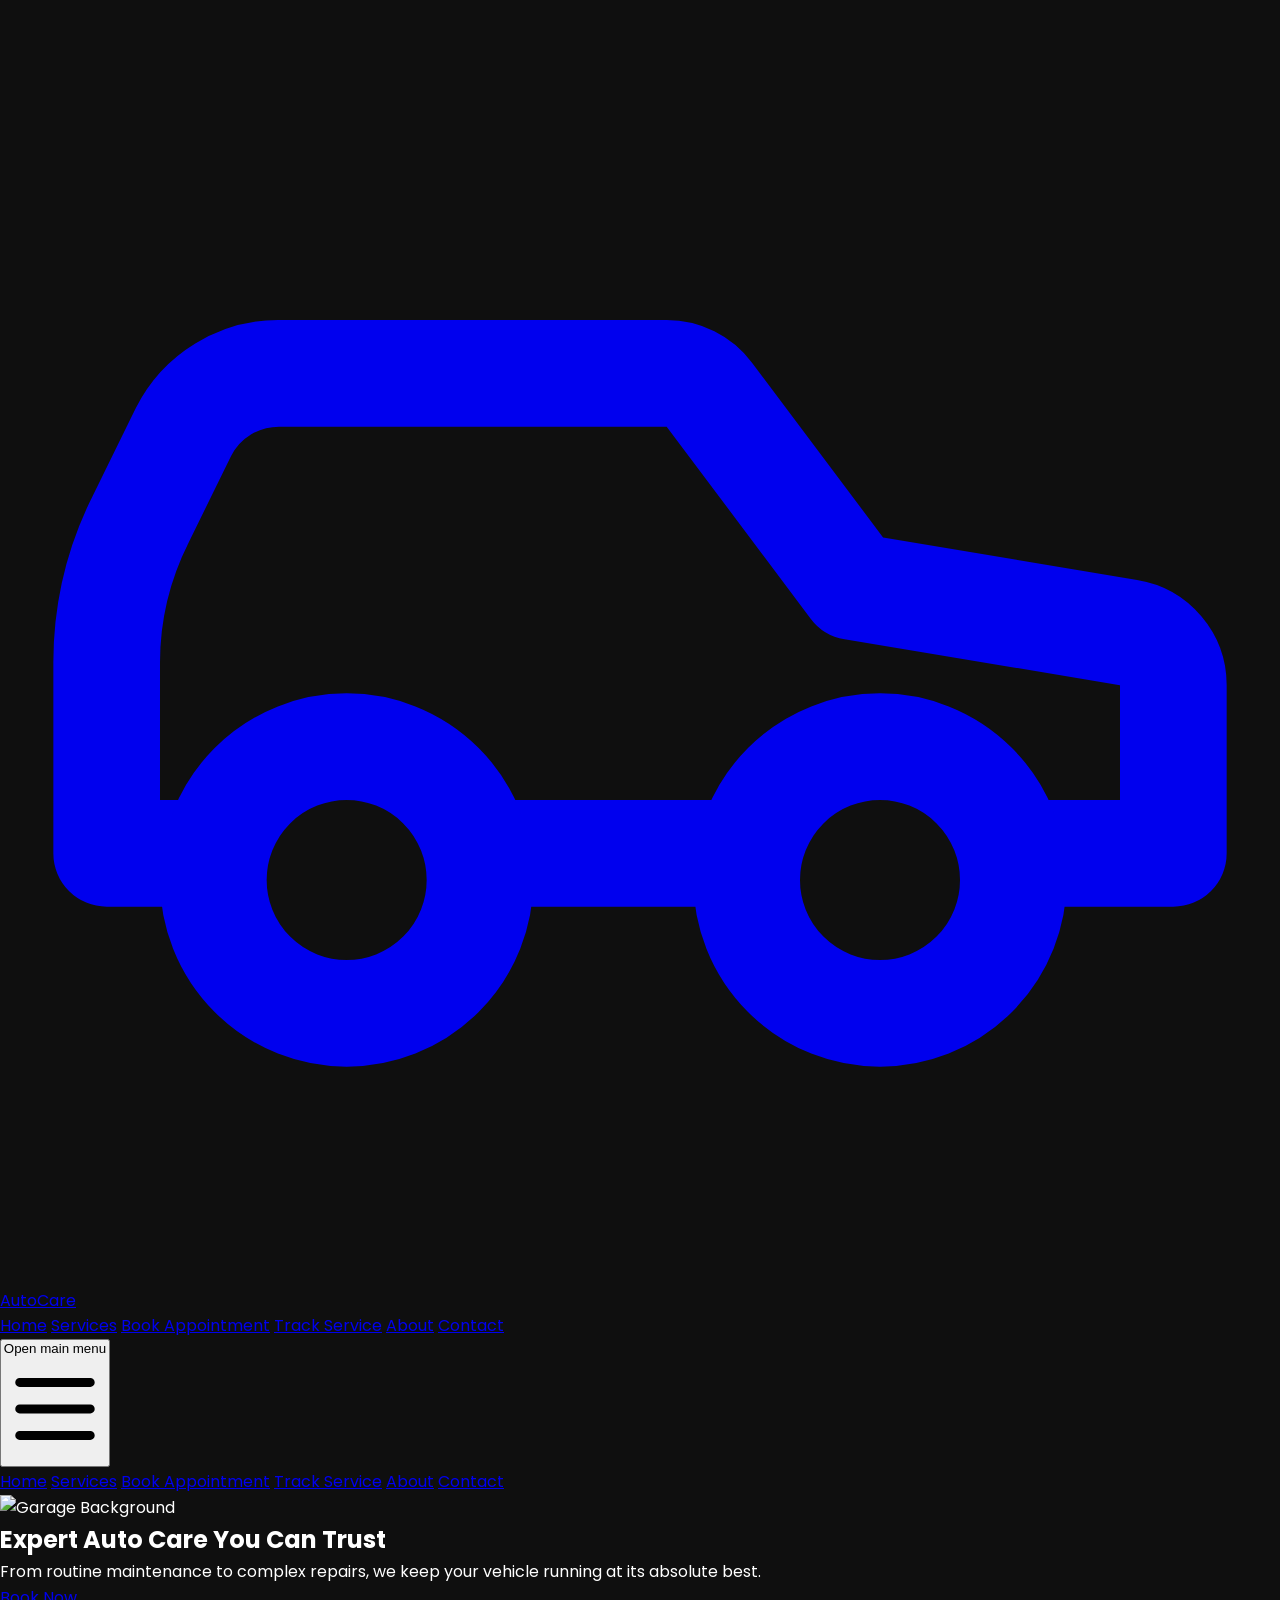
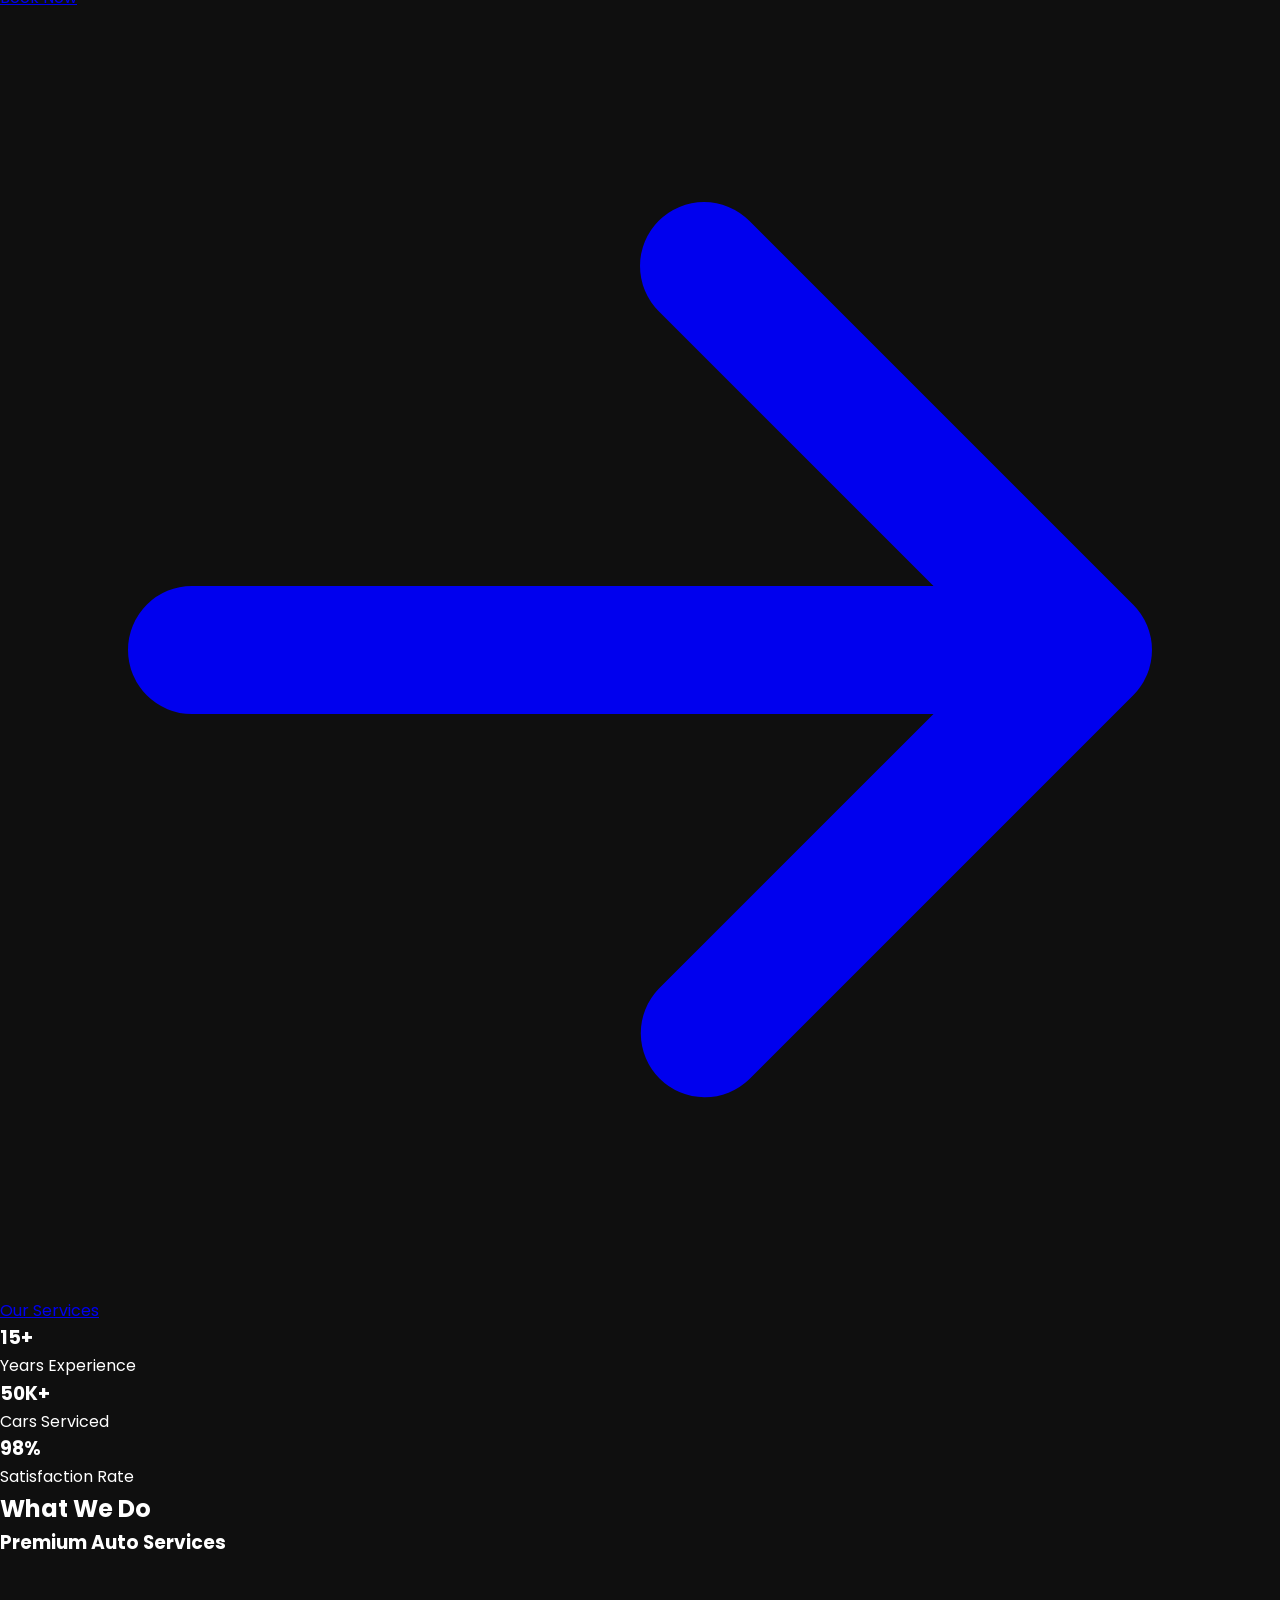
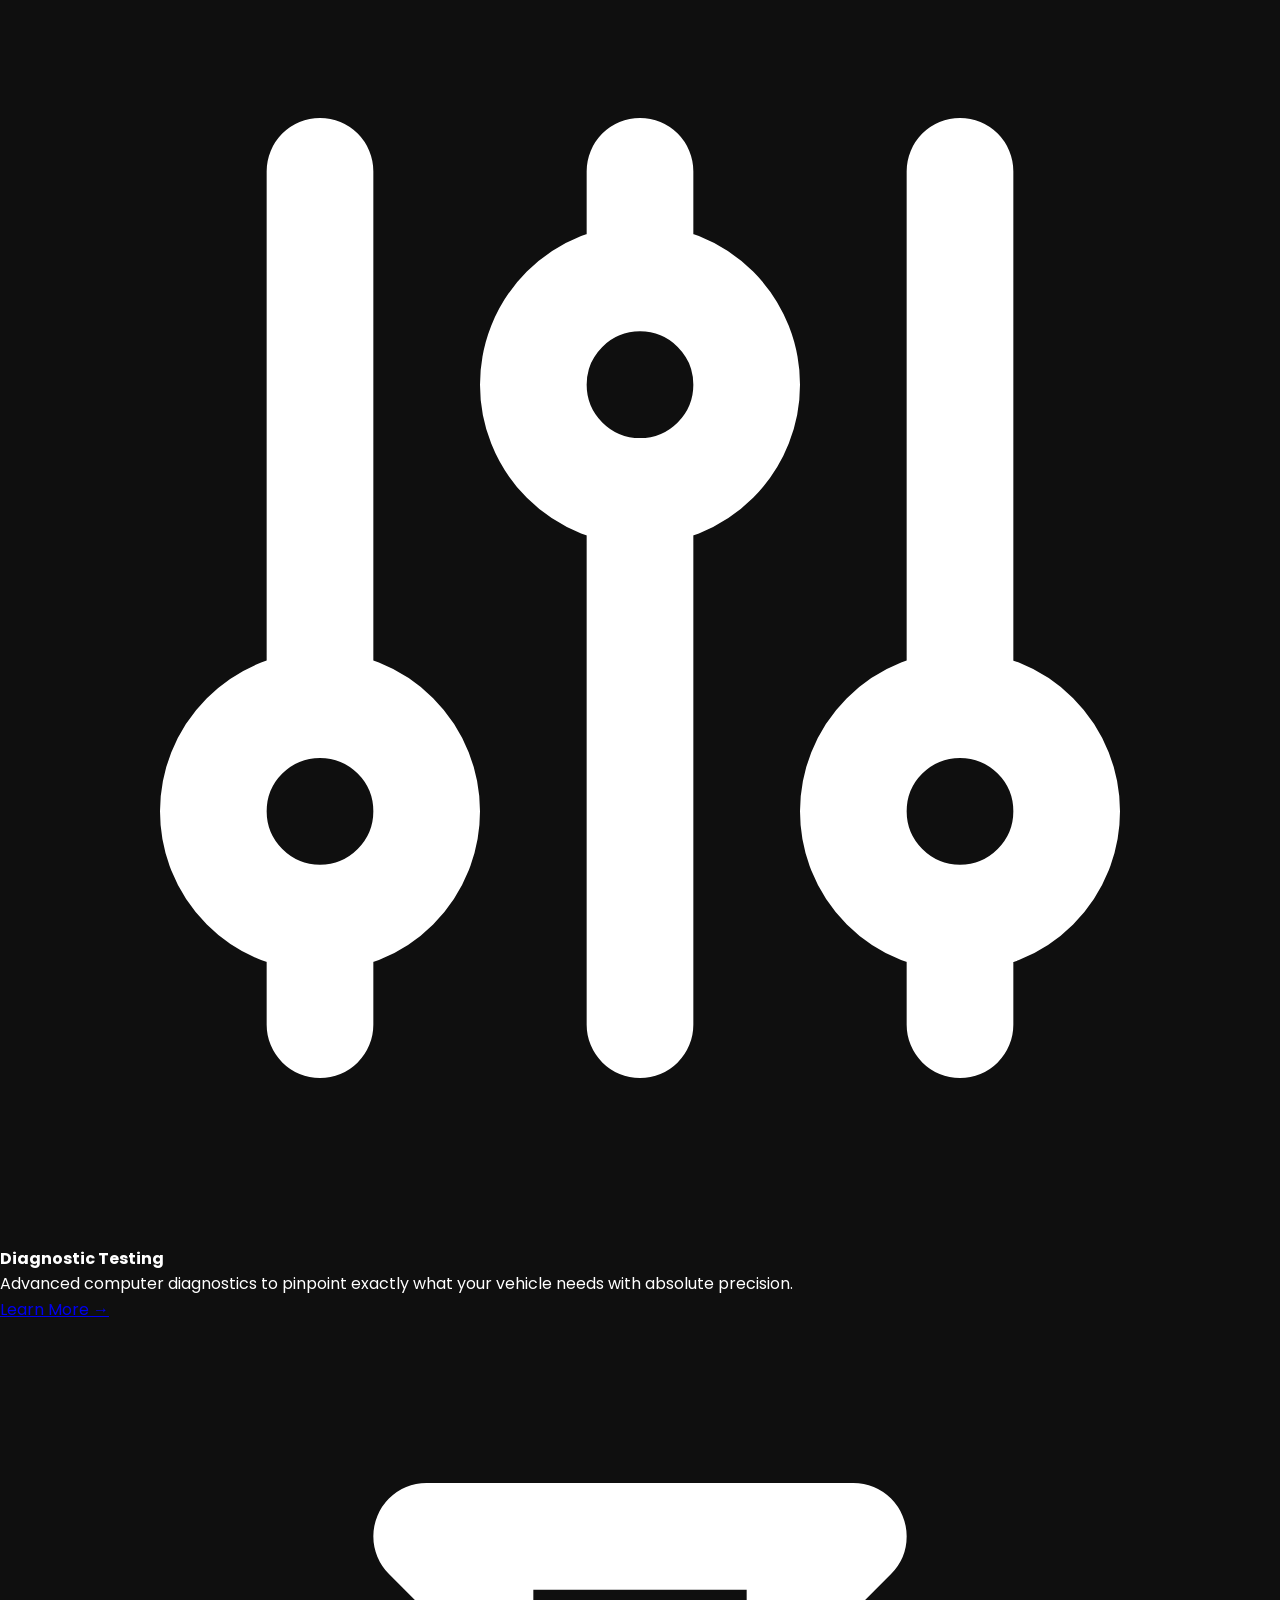
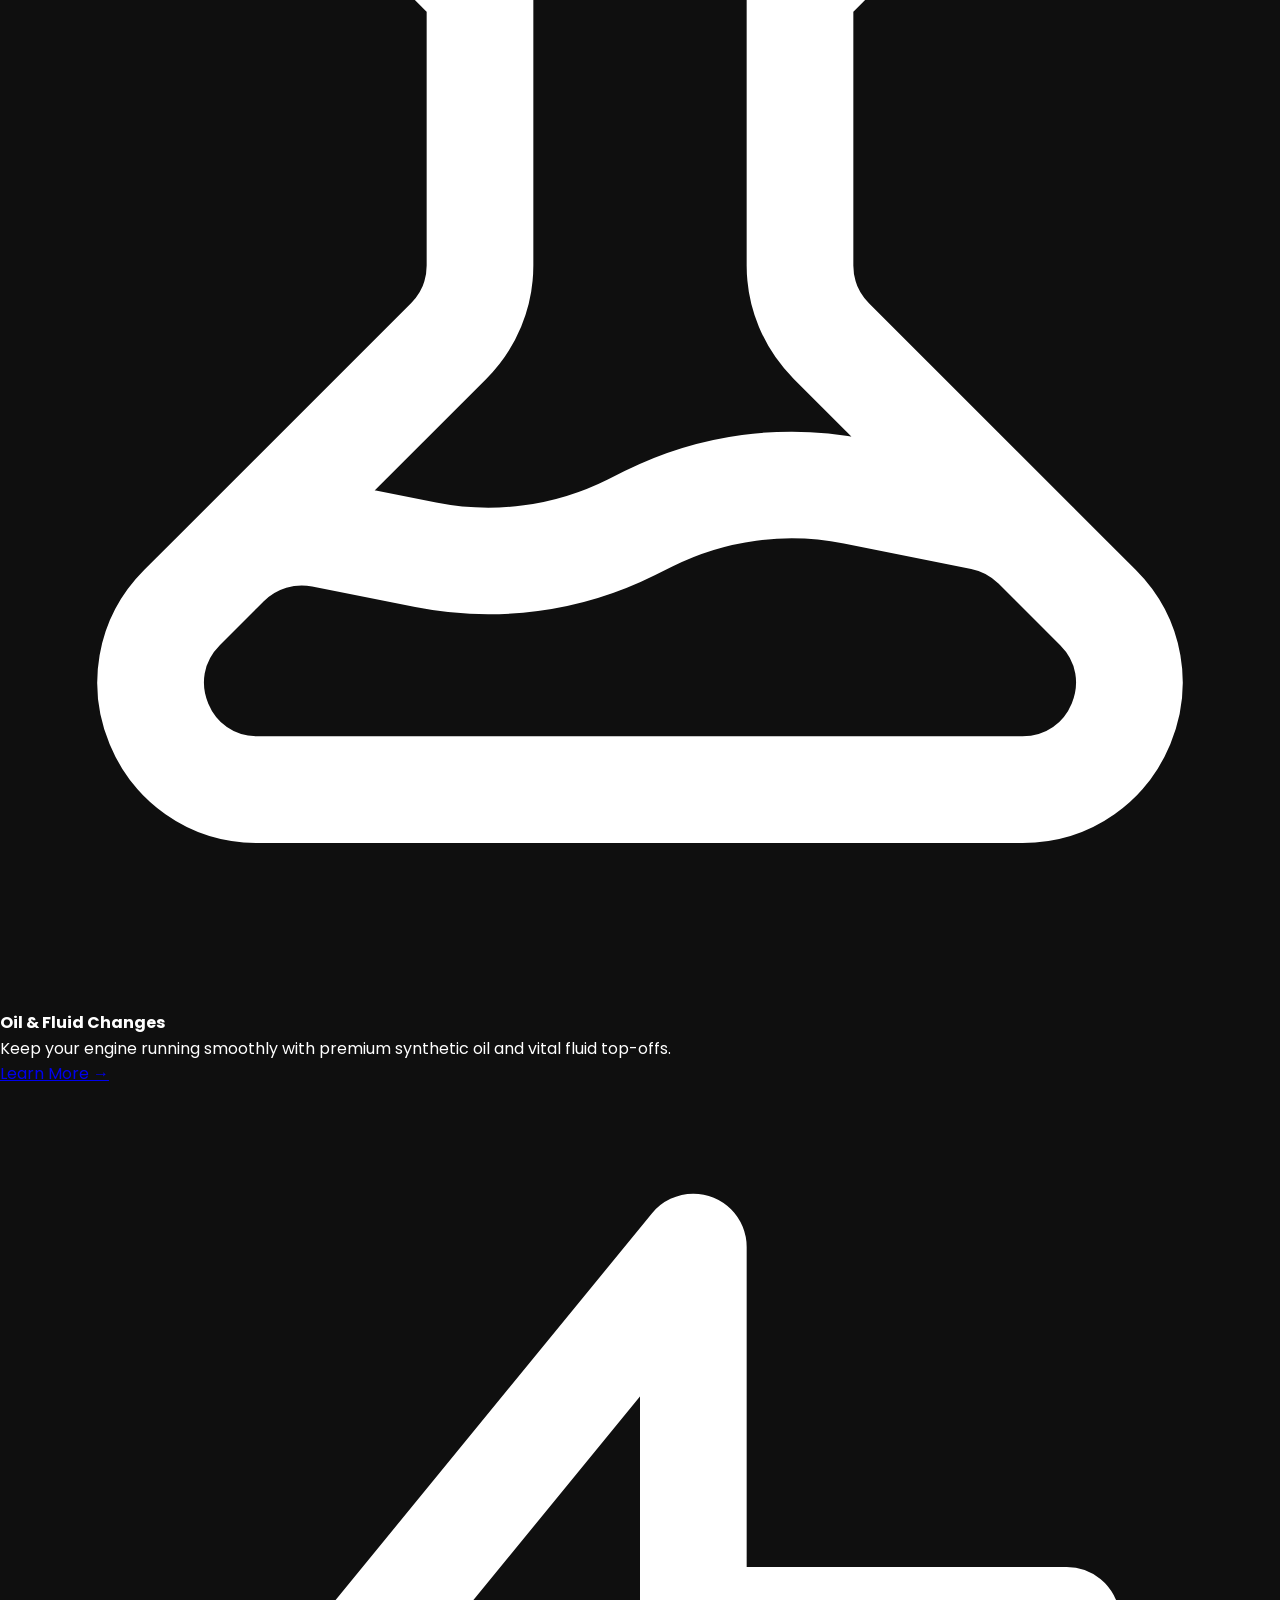
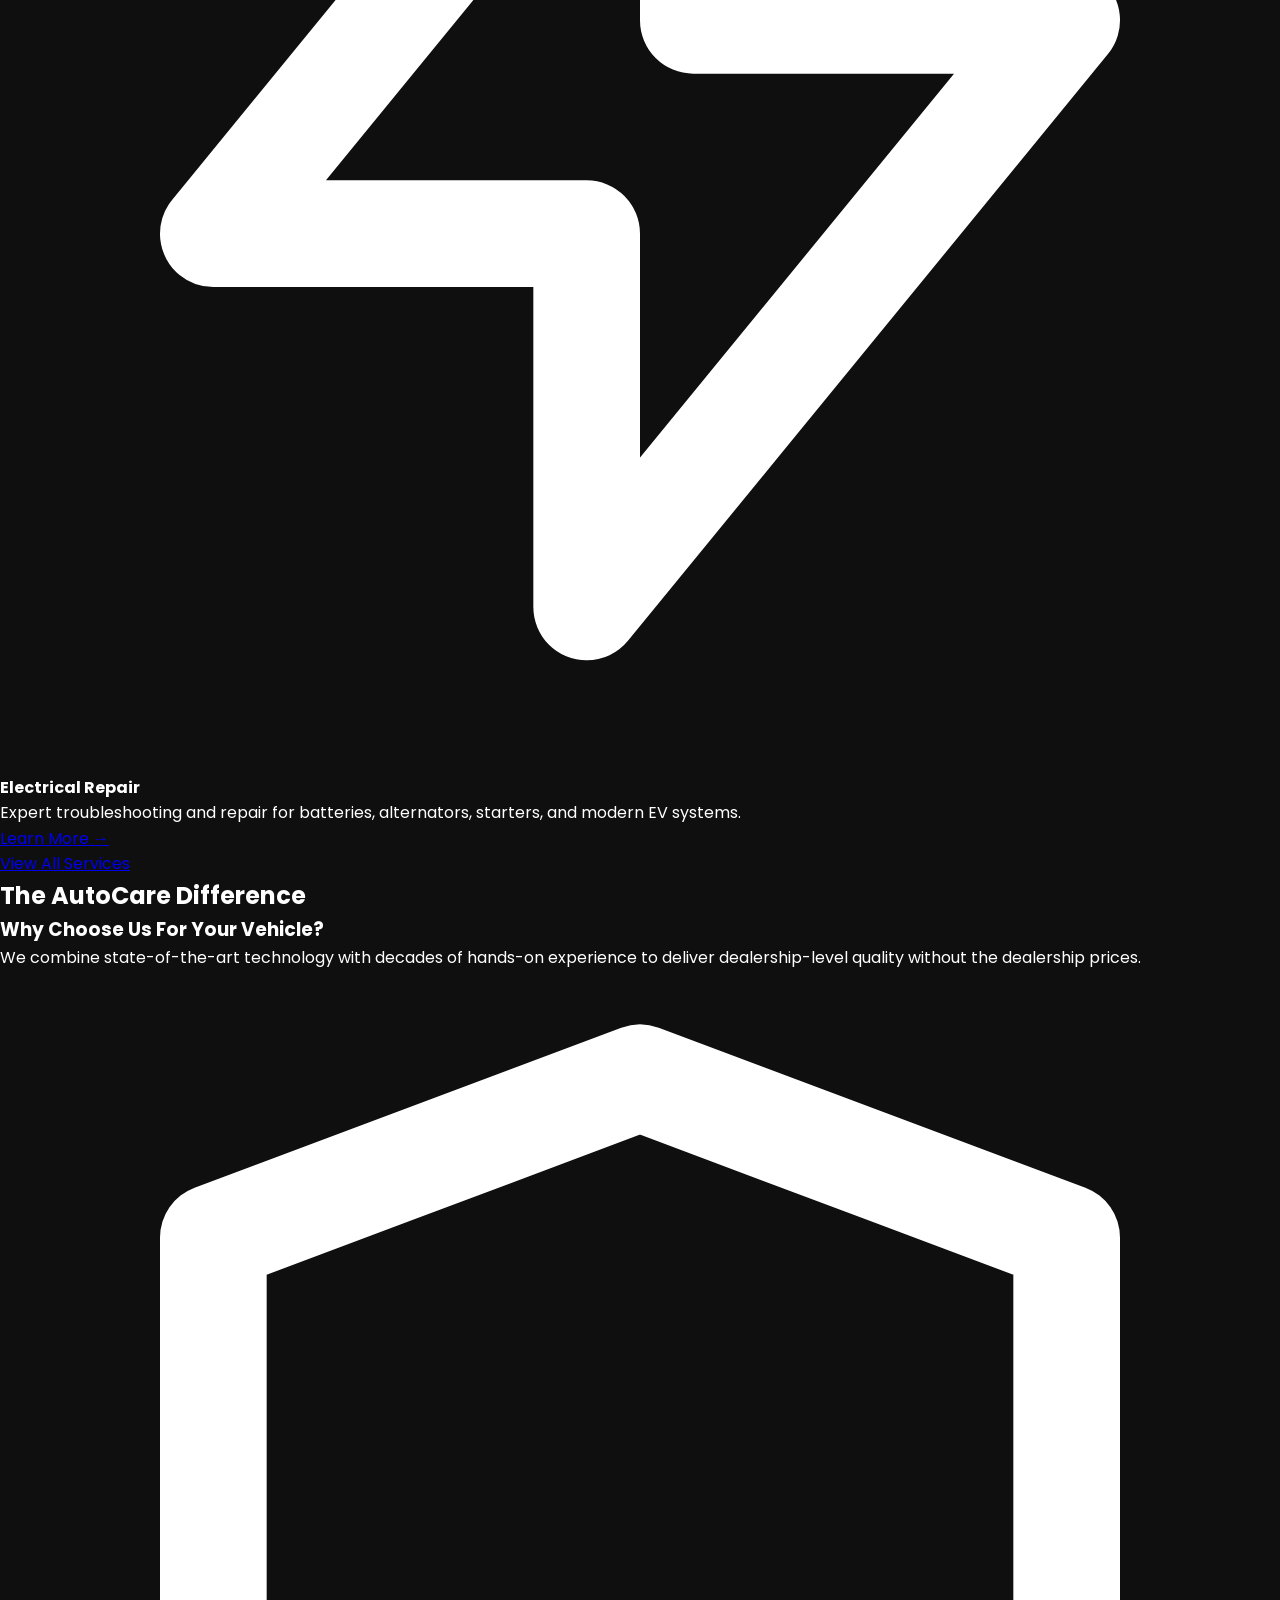
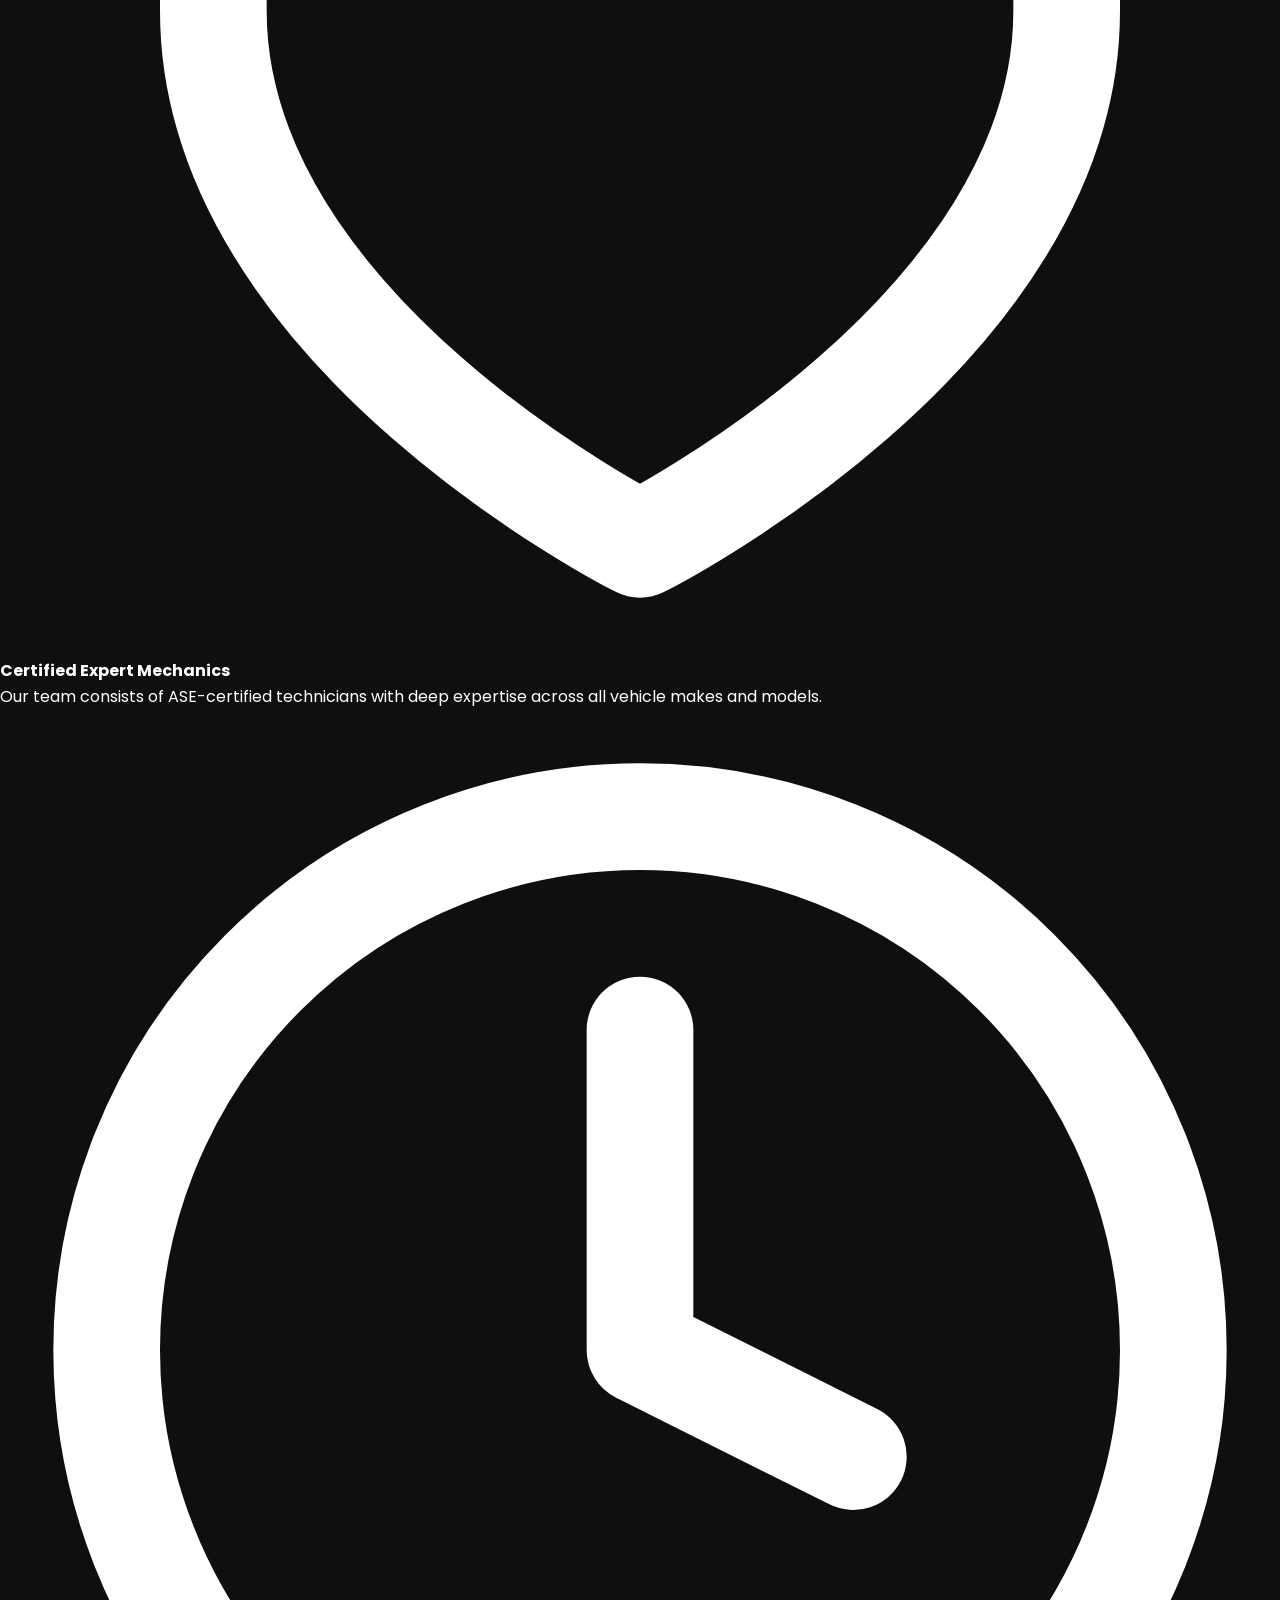
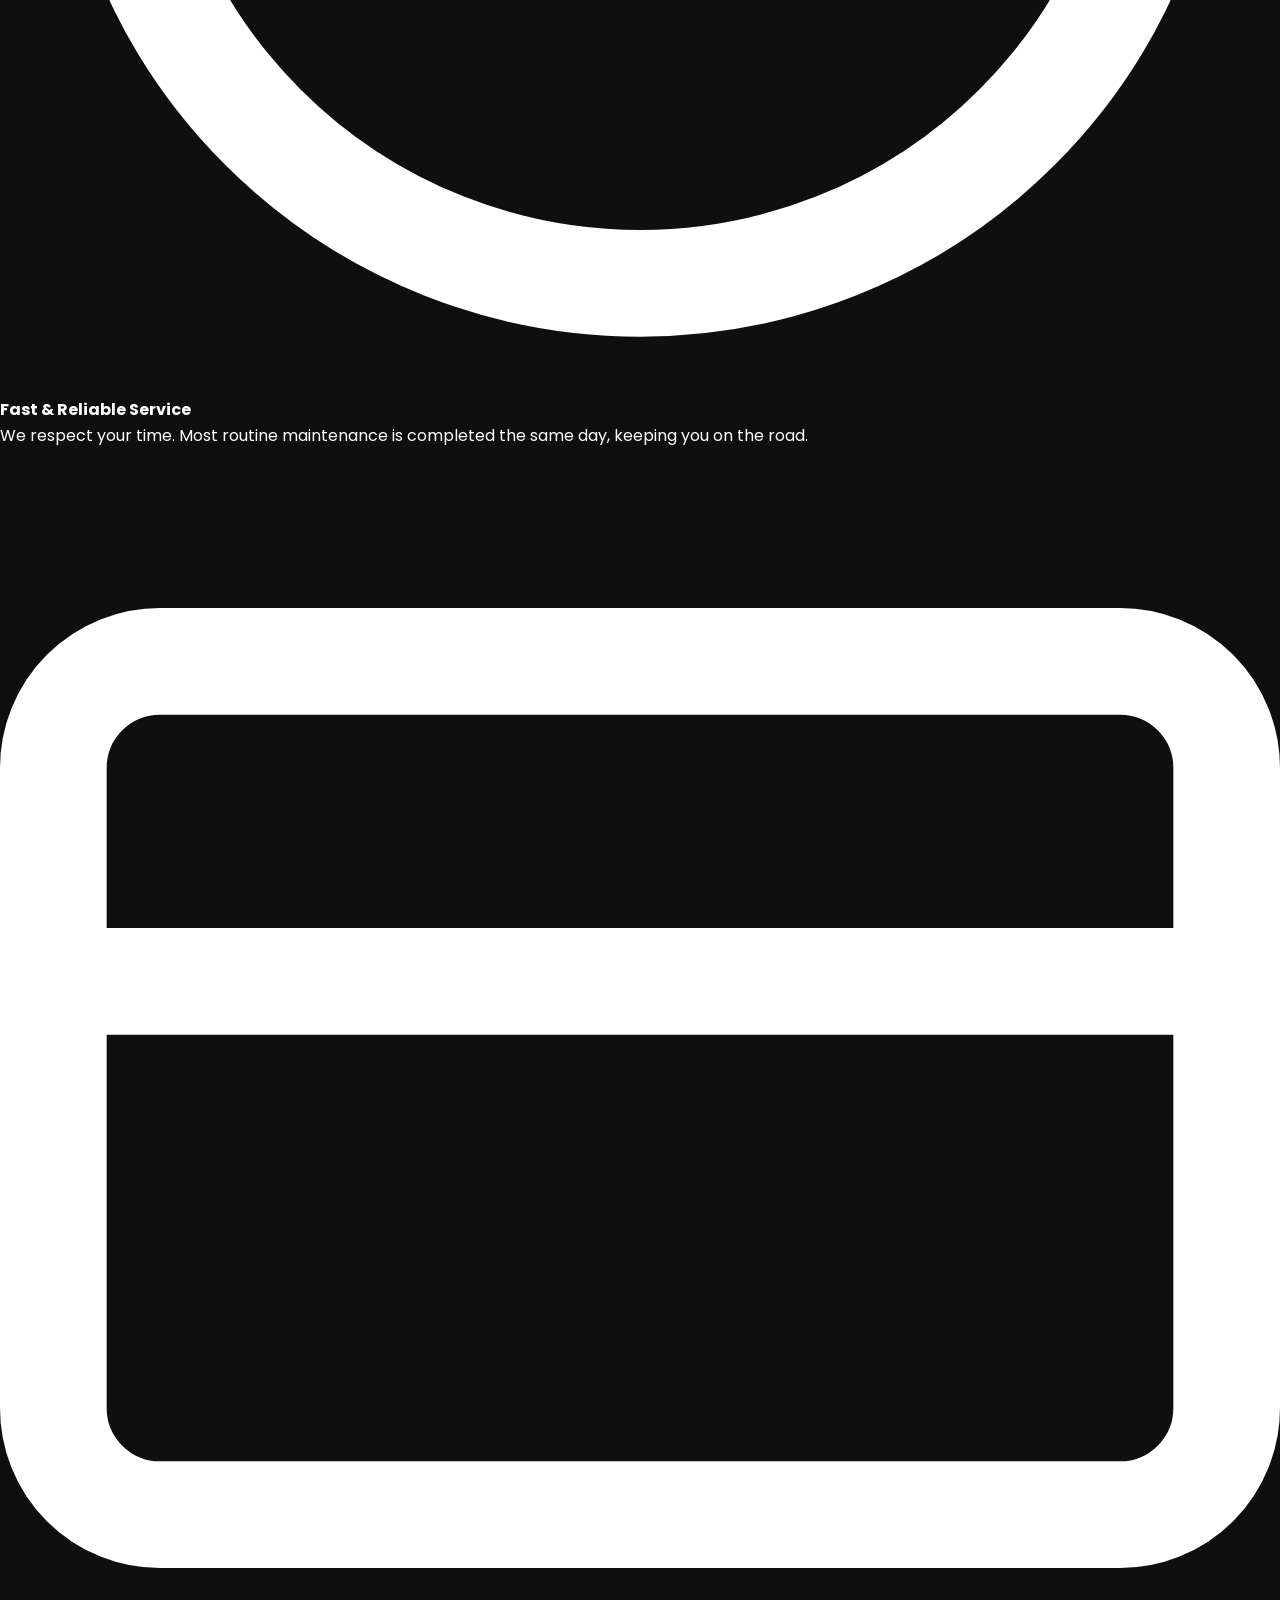
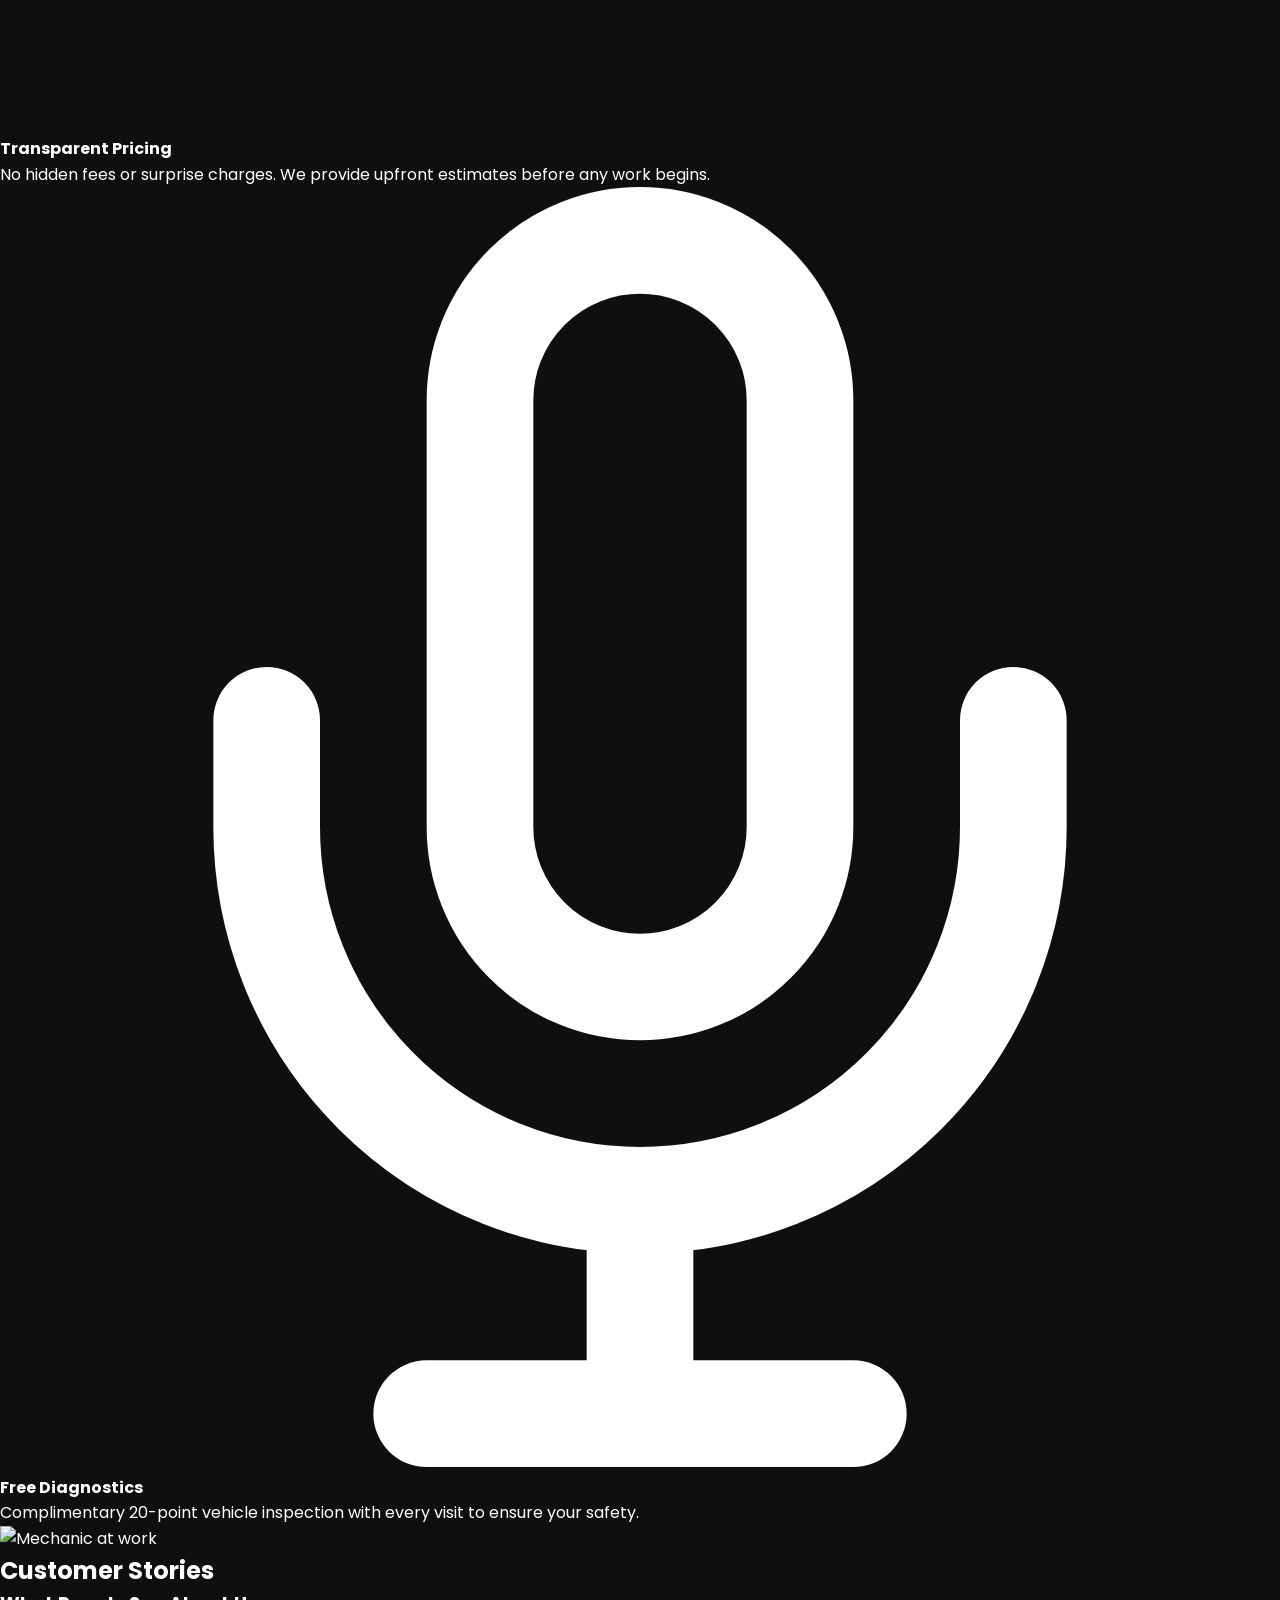
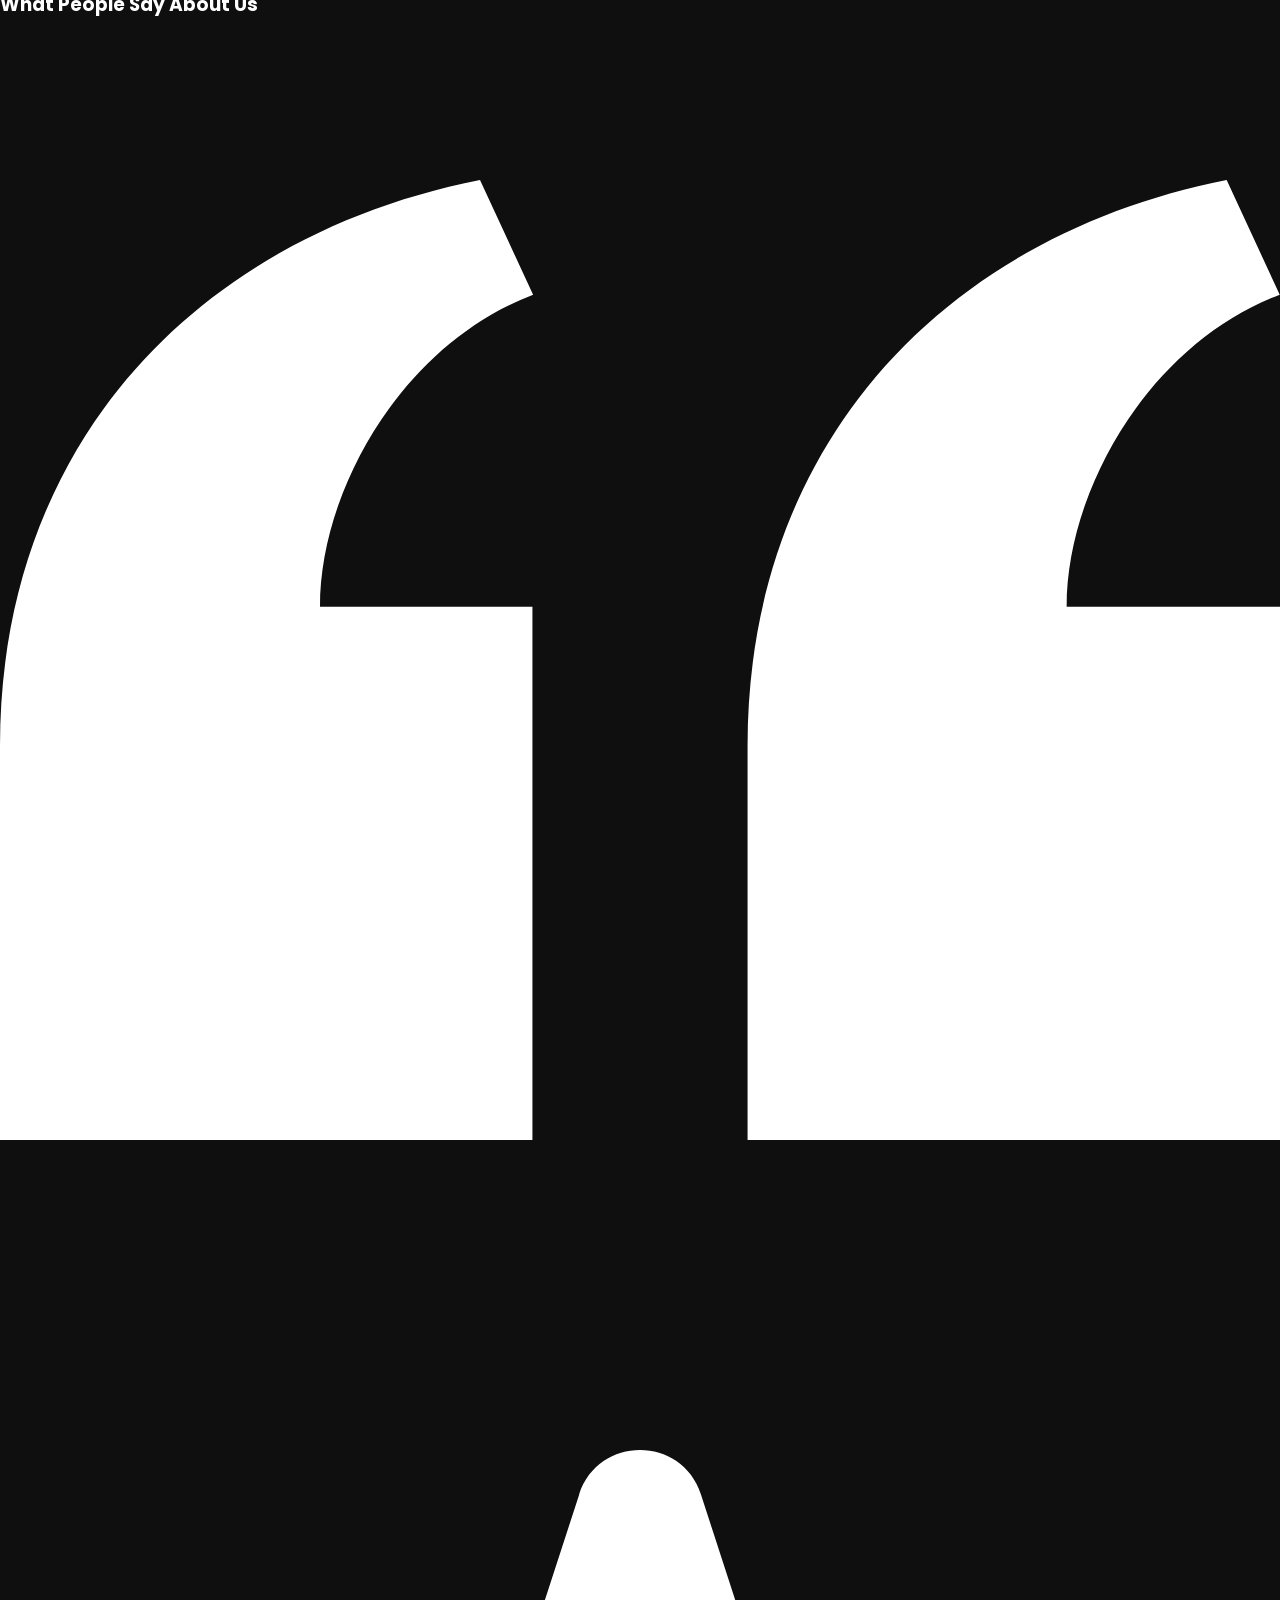
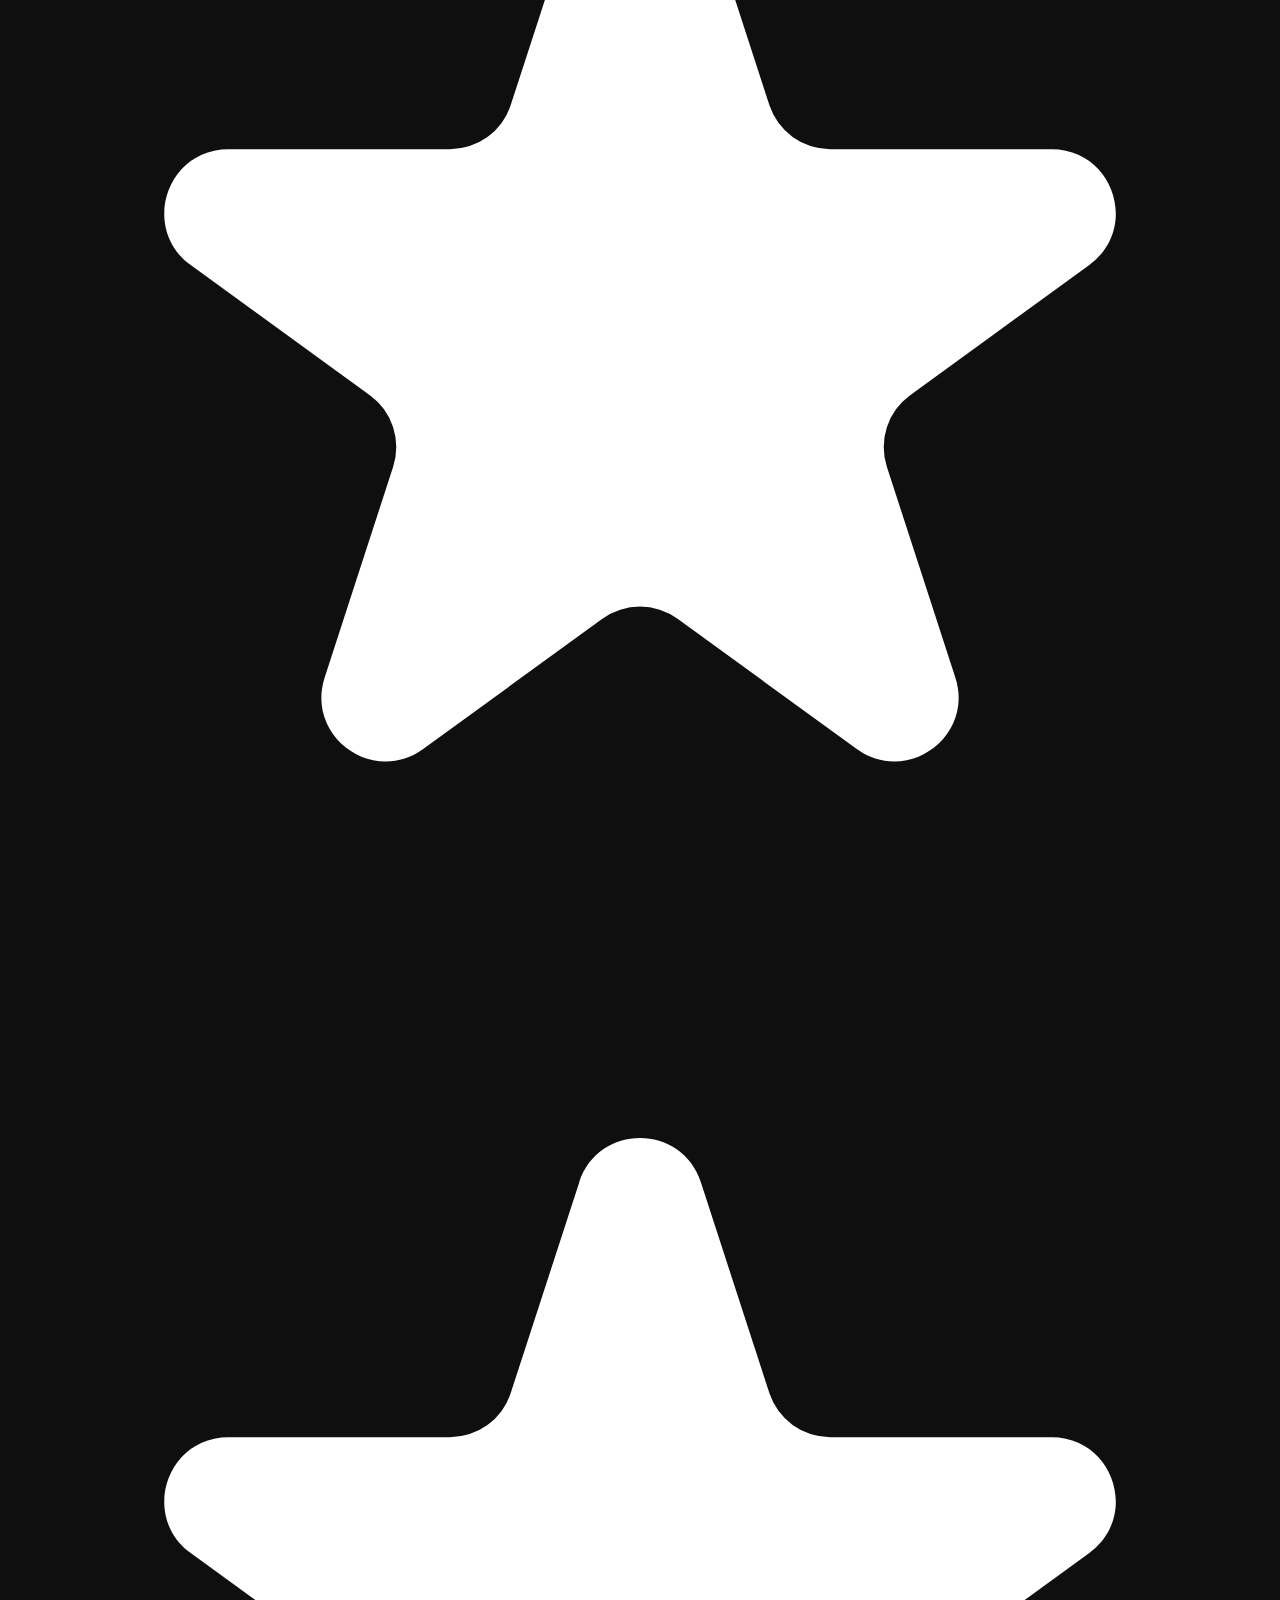
==== index.html @ 84758390 "First commit - automobile service website" ====
<!DOCTYPE html>
<html lang="en">
<head>
  <meta charset="UTF-8">
  <meta name="viewport" content="width=device-width, initial-scale=1.0">
  <meta name="description" content="AutoCare - Premium automobile service center. Expert mechanics, cutting-edge diagnostics, and comprehensive vehicle care.">
  <title>AutoCare | Premium Automobile Services</title>
  <link rel="preconnect" href="https://fonts.googleapis.com">
  <link href="https://fonts.googleapis.com/css2?family=Poppins:wght@300;400;500;600;700;800;900&display=swap" rel="stylesheet">
  <script src="https://cdn.tailwindcss.com"></script>
  <link rel="stylesheet" href="css/style.css">
</head>
<body>

<!-- Navbar -->
<nav class="sticky top-0 z-50 bg-[#0f0f0f]/90 backdrop-blur-md border-b border-[#2a2a2a] transition-all duration-300" id="navbar">
  <div class="max-w-7xl mx-auto px-4 sm:px-6 lg:px-8">
    <div class="flex items-center justify-between h-20">
      <!-- Logo -->
      <div class="flex-shrink-0">
        <a href="index.html" class="flex items-center gap-3 no-underline">
          <svg xmlns="http://www.w3.org/2000/svg" class="w-10 h-10 text-yellow-400" viewBox="0 0 24 24" fill="none" stroke="currentColor" stroke-width="2" stroke-linecap="round" stroke-linejoin="round">
            <path d="M14 16H9m10 0h3v-3.15a1 1 0 0 0-.84-.99L16 11l-2.7-3.6a1 1 0 0 0-.8-.4H5.24a2 2 0 0 0-1.8 1.1l-.8 1.63A6 6 0 0 0 2 12.42V16h2"/>
            <circle cx="6.5" cy="16.5" r="2.5"/><circle cx="16.5" cy="16.5" r="2.5"/>
          </svg>
          <span class="text-2xl font-bold text-white tracking-tight">Auto<span class="text-yellow-400">Care</span></span>
        </a>
      </div>
      <!-- Desktop Menu -->
      <div class="hidden md:block">
        <div class="ml-10 flex items-baseline space-x-6">
          <a href="index.html" class="text-gray-400 hover:text-yellow-400 active:text-yellow-400 transition-colors duration-300 font-medium text-sm">Home</a>
          <a href="pages/services.html" class="text-gray-400 hover:text-yellow-400 active:text-yellow-400 transition-colors duration-300 font-medium text-sm">Services</a>
          <a href="pages/booking.html" class="text-gray-400 hover:text-yellow-400 active:text-yellow-400 transition-colors duration-300 font-medium text-sm">Book Appointment</a>
          <a href="pages/track.html" class="text-gray-400 hover:text-yellow-400 active:text-yellow-400 transition-colors duration-300 font-medium text-sm">Track Service</a>
          <a href="pages/about.html" class="text-gray-400 hover:text-yellow-400 active:text-yellow-400 transition-colors duration-300 font-medium text-sm">About</a>
          <a href="pages/contact.html" class="text-gray-400 hover:text-yellow-400 active:text-yellow-400 transition-colors duration-300 font-medium text-sm">Contact</a>
        </div>
      </div>
      <!-- Mobile menu button -->
      <div class="-mr-2 flex md:hidden">
        <button type="button" id="mobile-menu-btn" class="inline-flex items-center justify-center p-2 rounded-md text-gray-400 hover:text-white hover:bg-[#1a1a1a] focus:outline-none focus:ring-2 focus:ring-offset-2 focus:ring-offset-[#0f0f0f] focus:ring-yellow-400" aria-controls="mobile-menu" aria-expanded="false">
          <span class="sr-only">Open main menu</span>
          <svg class="block h-6 w-6" xmlns="http://www.w3.org/2000/svg" fill="none" viewBox="0 0 24 24" stroke="currentColor" aria-hidden="true">
            <path stroke-linecap="round" stroke-linejoin="round" stroke-width="2" d="M4 6h16M4 12h16M4 18h16" />
          </svg>
        </button>
      </div>
    </div>
  </div>

  <!-- Mobile Menu -->
  <div class="md:hidden hidden bg-[#1a1a1a] border-b border-[#2a2a2a]" id="mobile-menu">
    <div class="px-2 pt-2 pb-3 space-y-1 sm:px-3">
      <a href="index.html" class="text-gray-300 hover:text-yellow-400 active:text-yellow-400 block px-3 py-2 rounded-md text-base font-medium">Home</a>
      <a href="pages/services.html" class="text-gray-300 hover:text-yellow-400 active:text-yellow-400 block px-3 py-2 rounded-md text-base font-medium">Services</a>
      <a href="pages/booking.html" class="text-gray-300 hover:text-yellow-400 active:text-yellow-400 block px-3 py-2 rounded-md text-base font-medium">Book Appointment</a>
      <a href="pages/track.html" class="text-gray-300 hover:text-yellow-400 active:text-yellow-400 block px-3 py-2 rounded-md text-base font-medium">Track Service</a>
      <a href="pages/about.html" class="text-gray-300 hover:text-yellow-400 active:text-yellow-400 block px-3 py-2 rounded-md text-base font-medium">About</a>
      <a href="pages/contact.html" class="text-gray-300 hover:text-yellow-400 active:text-yellow-400 block px-3 py-2 rounded-md text-base font-medium">Contact</a>
    </div>
  </div>
</nav>

<!-- HERO -->
<section class="relative h-screen flex items-center justify-center overflow-hidden">
  <img src="https://images.unsplash.com/photo-1613214149922-f1809c99b414?ixlib=rb-4.0.3&auto=format&fit=crop&w=1920&q=80" class="absolute inset-0 w-full h-full object-cover z-0" alt="Garage Background" />
  <div class="absolute inset-0 bg-black/70 z-10"></div>
  <div class="relative z-20 text-center px-4 sm:px-6 lg:px-8 max-w-4xl mx-auto mt-16">
    <h1 class="text-5xl md:text-7xl font-extrabold text-white tracking-tight mb-6">Expert Auto Care <span class="text-yellow-400">You Can Trust</span></h1>
    <p class="text-xl md:text-2xl text-gray-300 mb-10 max-w-2xl mx-auto">From routine maintenance to complex repairs, we keep your vehicle running at its absolute best.</p>
    <div class="flex justify-center gap-4 flex-wrap">
      <a href="pages/booking.html" class="bg-yellow-400 hover:bg-yellow-500 text-black font-bold py-4 px-8 rounded-full transition-transform duration-300 hover:scale-105 active:scale-105 inline-flex items-center gap-2 text-lg">
        Book Now
        <svg xmlns="http://www.w3.org/2000/svg" class="h-5 w-5" viewBox="0 0 20 20" fill="currentColor"><path fill-rule="evenodd" d="M10.293 3.293a1 1 0 011.414 0l6 6a1 1 0 010 1.414l-6 6a1 1 0 01-1.414-1.414L14.586 11H3a1 1 0 110-2h11.586l-4.293-4.293a1 1 0 010-1.414z" clip-rule="evenodd" /></svg>
      </a>
      <a href="#services" class="border-2 border-white text-white hover:border-yellow-400 hover:text-yellow-400 active:text-yellow-400 font-bold py-4 px-8 rounded-full transition-all duration-300 inline-block text-lg smooth-scroll">
        Our Services
      </a>
    </div>

    <div class="mt-16 grid grid-cols-1 sm:grid-cols-3 gap-8 border-t border-white/20 pt-10">
      <div>
        <h3 class="text-4xl font-extrabold text-yellow-400" data-count="15" data-suffix="+">0</h3>
        <p class="text-gray-300 mt-2 font-medium">Years Experience</p>
      </div>
      <div>
        <h3 class="text-4xl font-extrabold text-yellow-400" data-count="50" data-suffix="K+">0</h3>
        <p class="text-gray-300 mt-2 font-medium">Cars Serviced</p>
      </div>
      <div>
        <h3 class="text-4xl font-extrabold text-yellow-400" data-count="98" data-suffix="%">0</h3>
        <p class="text-gray-300 mt-2 font-medium">Satisfaction Rate</p>
      </div>
    </div>
  </div>
</section>

<!-- SERVICES PREVIEW -->
<section id="services" class="py-24 bg-[#0f0f0f]">
  <div class="max-w-7xl mx-auto px-4 sm:px-6 lg:px-8">
    <div class="text-center mb-16">
      <h2 class="text-yellow-400 font-bold tracking-wide uppercase text-sm mb-2">What We Do</h2>
      <h3 class="text-4xl font-extrabold text-white">Premium Auto Services</h3>
    </div>
    <div class="grid grid-cols-1 md:grid-cols-3 gap-8">
      <!-- Card 1 -->
      <div class="bg-[#1a1a1a] p-8 rounded-2xl border border-[#2a2a2a] hover:border-yellow-400 transition-colors duration-300 group hover:-translate-y-2 transform fade-in">
        <div class="bg-black/50 w-16 h-16 rounded-full flex items-center justify-center mb-6 group-hover:bg-yellow-400/10 group-active:bg-yellow-400/10 transition-colors">
          <svg class="w-8 h-8 text-yellow-400" fill="none" viewBox="0 0 24 24" stroke="currentColor"><path stroke-linecap="round" stroke-linejoin="round" stroke-width="2" d="M12 6V4m0 2a2 2 0 100 4m0-4a2 2 0 110 4m-6 8a2 2 0 100-4m0 4a2 2 0 110-4m0 4v2m0-6V4m6 6v10m6-2a2 2 0 100-4m0 4a2 2 0 110-4m0 4v2m0-6V4" /></svg>
        </div>
        <h4 class="text-xl font-bold text-white mb-3">Diagnostic Testing</h4>
        <p class="text-gray-400 mb-6">Advanced computer diagnostics to pinpoint exactly what your vehicle needs with absolute precision.</p>
        <a href="pages/services.html" class="text-yellow-400 hover:text-white font-medium inline-flex items-center gap-1 transition-colors">Learn More &rarr;</a>
      </div>
      <!-- Card 2 -->
      <div class="bg-[#1a1a1a] p-8 rounded-2xl border border-[#2a2a2a] hover:border-yellow-400 transition-colors duration-300 group hover:-translate-y-2 transform fade-in">
        <div class="bg-black/50 w-16 h-16 rounded-full flex items-center justify-center mb-6 group-hover:bg-yellow-400/10 group-active:bg-yellow-400/10 transition-colors">
          <svg class="w-8 h-8 text-yellow-400" fill="none" viewBox="0 0 24 24" stroke="currentColor"><path stroke-linecap="round" stroke-linejoin="round" stroke-width="2" d="M19.428 15.428a2 2 0 00-1.022-.547l-2.387-.477a6 6 0 00-3.86.517l-.318.158a6 6 0 01-3.86.517L6.05 15.21a2 2 0 00-1.806.547M8 4h8l-1 1v5.172a2 2 0 00.586 1.414l5 5c1.26 1.26.367 3.414-1.415 3.414H4.828c-1.782 0-2.674-2.154-1.414-3.414l5-5A2 2 0 009 10.172V5L8 4z" /></svg>
        </div>
        <h4 class="text-xl font-bold text-white mb-3">Oil & Fluid Changes</h4>
        <p class="text-gray-400 mb-6">Keep your engine running smoothly with premium synthetic oil and vital fluid top-offs.</p>
        <a href="pages/services.html" class="text-yellow-400 hover:text-white font-medium inline-flex items-center gap-1 transition-colors">Learn More &rarr;</a>
      </div>
      <!-- Card 3 -->
      <div class="bg-[#1a1a1a] p-8 rounded-2xl border border-[#2a2a2a] hover:border-yellow-400 transition-colors duration-300 group hover:-translate-y-2 transform fade-in">
        <div class="bg-black/50 w-16 h-16 rounded-full flex items-center justify-center mb-6 group-hover:bg-yellow-400/10 group-active:bg-yellow-400/10 transition-colors">
          <svg class="w-8 h-8 text-yellow-400" fill="none" viewBox="0 0 24 24" stroke="currentColor"><path stroke-linecap="round" stroke-linejoin="round" stroke-width="2" d="M13 10V3L4 14h7v7l9-11h-7z" /></svg>
        </div>
        <h4 class="text-xl font-bold text-white mb-3">Electrical Repair</h4>
        <p class="text-gray-400 mb-6">Expert troubleshooting and repair for batteries, alternators, starters, and modern EV systems.</p>
        <a href="pages/services.html" class="text-yellow-400 hover:text-white font-medium inline-flex items-center gap-1 transition-colors">Learn More &rarr;</a>
      </div>
    </div>
    <div class="text-center mt-12">
      <a href="pages/services.html" class="bg-[#1a1a1a] hover:bg-[#2a2a2a] text-white border border-[#2a2a2a] py-3 px-8 rounded-full transition-colors inline-block font-medium">View All Services</a>
    </div>
  </div>
</section>

<!-- WHY CHOOSE US -->
<section class="py-24 bg-[#111111] border-y border-[#2a2a2a]">
  <div class="max-w-7xl mx-auto px-4 sm:px-6 lg:px-8">
    <div class="flex flex-col lg:flex-row gap-16 items-center">
      <div class="lg:w-1/2">
        <h2 class="text-yellow-400 font-bold tracking-wide uppercase text-sm mb-2">The AutoCare Difference</h2>
        <h3 class="text-4xl font-extrabold text-white mb-6">Why Choose Us For Your Vehicle?</h3>
        <p class="text-gray-400 mb-8 text-lg">We combine state-of-the-art technology with decades of hands-on experience to deliver dealership-level quality without the dealership prices.</p>
        
        <div class="space-y-8">
          <div class="flex gap-4 group fade-in">
            <div class="flex-shrink-0 mt-1">
              <svg class="w-8 h-8 text-yellow-400 group-hover:scale-110 group-active:scale-110 transition-transform" fill="none" viewBox="0 0 24 24" stroke="currentColor" stroke-width="2" stroke-linecap="round" stroke-linejoin="round"><path d="M12 22s8-4 8-10V5l-8-3-8 3v7c0 6 8 10 8 10z"/></svg>
            </div>
            <div>
              <h4 class="text-white font-bold text-lg group-hover:text-yellow-400 active:text-yellow-400 transition-colors">Certified Expert Mechanics</h4>
              <p class="text-gray-400 mt-1">Our team consists of ASE-certified technicians with deep expertise across all vehicle makes and models.</p>
            </div>
          </div>
          <div class="flex gap-4 group fade-in">
            <div class="flex-shrink-0 mt-1">
              <svg class="w-8 h-8 text-yellow-400 group-hover:scale-110 group-active:scale-110 transition-transform" fill="none" viewBox="0 0 24 24" stroke="currentColor" stroke-width="2" stroke-linecap="round" stroke-linejoin="round"><circle cx="12" cy="12" r="10"/><polyline points="12 6 12 12 16 14"/></svg>
            </div>
            <div>
              <h4 class="text-white font-bold text-lg group-hover:text-yellow-400 active:text-yellow-400 transition-colors">Fast & Reliable Service</h4>
              <p class="text-gray-400 mt-1">We respect your time. Most routine maintenance is completed the same day, keeping you on the road.</p>
            </div>
          </div>
          <div class="flex gap-4 group fade-in">
            <div class="flex-shrink-0 mt-1">
              <svg class="w-8 h-8 text-yellow-400 group-hover:scale-110 group-active:scale-110 transition-transform" fill="none" viewBox="0 0 24 24" stroke="currentColor" stroke-width="2" stroke-linecap="round" stroke-linejoin="round"><rect x="1" y="4" width="22" height="16" rx="2" ry="2"/><line x1="1" y1="10" x2="23" y2="10"/></svg>
            </div>
            <div>
              <h4 class="text-white font-bold text-lg group-hover:text-yellow-400 active:text-yellow-400 transition-colors">Transparent Pricing</h4>
              <p class="text-gray-400 mt-1">No hidden fees or surprise charges. We provide upfront estimates before any work begins.</p>
            </div>
          </div>
          <div class="flex gap-4 group fade-in">
            <div class="flex-shrink-0 mt-1">
              <svg class="w-8 h-8 text-yellow-400 group-hover:scale-110 group-active:scale-110 transition-transform" fill="none" viewBox="0 0 24 24" stroke="currentColor" stroke-width="2" stroke-linecap="round" stroke-linejoin="round"><path d="M12 1a3 3 0 0 0-3 3v8a3 3 0 0 0 6 0V4a3 3 0 0 0-3-3z"/><path d="M19 10v2a7 7 0 0 1-14 0v-2"/><line x1="12" y1="19" x2="12" y2="23"/><line x1="8" y1="23" x2="16" y2="23"/></svg>
            </div>
            <div>
              <h4 class="text-white font-bold text-lg group-hover:text-yellow-400 active:text-yellow-400 transition-colors">Free Diagnostics</h4>
              <p class="text-gray-400 mt-1">Complimentary 20-point vehicle inspection with every visit to ensure your safety.</p>
            </div>
          </div>
        </div>
      </div>
      <div class="lg:w-1/2 fade-in">
        <img src="https://images.unsplash.com/photo-1625047509168-a7026f36de04?ixlib=rb-4.0.3&auto=format&fit=crop&w=1000&q=80" alt="Mechanic at work" class="rounded-2xl shadow-2xl border border-[#2a2a2a] hover:border-yellow-400 grayscale hover:grayscale-0 transition-all duration-500">
      </div>
    </div>
  </div>
</section>

<!-- TESTIMONIALS -->
<section class="py-24 bg-[#0f0f0f]">
  <div class="max-w-7xl mx-auto px-4 sm:px-6 lg:px-8">
    <div class="text-center mb-16">
      <h2 class="text-yellow-400 font-bold tracking-wide uppercase text-sm mb-2">Customer Stories</h2>
      <h3 class="text-4xl font-extrabold text-white">What People Say About Us</h3>
    </div>
    <div class="grid grid-cols-1 md:grid-cols-3 gap-8">
      <!-- Testimonial 1 -->
      <div class="bg-[#1a1a1a] p-8 rounded-2xl border border-[#2a2a2a] relative hover:border-yellow-400 transition-colors duration-300 transform hover:-translate-y-2 fade-in">
        <svg class="absolute top-6 right-6 w-10 h-10 text-[#2a2a2a]" fill="currentColor" viewBox="0 0 24 24"><path d="M14.017 21v-7.391c0-5.704 3.731-9.57 8.983-10.609l.995 2.151c-2.432.917-3.995 3.638-3.995 5.849h4v10h-9.983zm-14.017 0v-7.391c0-5.704 3.748-9.57 9-10.609l.996 2.151c-2.433.917-3.996 3.638-3.996 5.849h3.983v10h-9.983z" /></svg>
        <div class="flex items-center gap-1 text-yellow-400 mb-4">
          <svg class="w-5 h-5" fill="currentColor" viewBox="0 0 20 20"><path d="M9.049 2.927c.3-.921 1.603-.921 1.902 0l1.07 3.292a1 1 0 00.95.69h3.462c.969 0 1.371 1.24.588 1.81l-2.8 2.034a1 1 0 00-.364 1.118l1.07 3.292c.3.921-.755 1.688-1.54 1.118l-2.8-2.034a1 1 0 00-1.175 0l-2.8 2.034c-.784.57-1.838-.197-1.539-1.118l1.07-3.292a1 1 0 00-.364-1.118L2.98 8.72c-.783-.57-.38-1.81.588-1.81h3.461a1 1 0 00.951-.69l1.07-3.292z"/></svg>
          <svg class="w-5 h-5" fill="currentColor" viewBox="0 0 20 20"><path d="M9.049 2.927c.3-.921 1.603-.921 1.902 0l1.07 3.292a1 1 0 00.95.69h3.462c.969 0 1.371 1.24.588 1.81l-2.8 2.034a1 1 0 00-.364 1.118l1.07 3.292c.3.921-.755 1.688-1.54 1.118l-2.8-2.034a1 1 0 00-1.175 0l-2.8 2.034c-.784.57-1.838-.197-1.539-1.118l1.07-3.292a1 1 0 00-.364-1.118L2.98 8.72c-.783-.57-.38-1.81.588-1.81h3.461a1 1 0 00.951-.69l1.07-3.292z"/></svg>
          <svg class="w-5 h-5" fill="currentColor" viewBox="0 0 20 20"><path d="M9.049 2.927c.3-.921 1.603-.921 1.902 0l1.07 3.292a1 1 0 00.95.69h3.462c.969 0 1.371 1.24.588 1.81l-2.8 2.034a1 1 0 00-.364 1.118l1.07 3.292c.3.921-.755 1.688-1.54 1.118l-2.8-2.034a1 1 0 00-1.175 0l-2.8 2.034c-.784.57-1.838-.197-1.539-1.118l1.07-3.292a1 1 0 00-.364-1.118L2.98 8.72c-.783-.57-.38-1.81.588-1.81h3.461a1 1 0 00.951-.69l1.07-3.292z"/></svg>
          <svg class="w-5 h-5" fill="currentColor" viewBox="0 0 20 20"><path d="M9.049 2.927c.3-.921 1.603-.921 1.902 0l1.07 3.292a1 1 0 00.95.69h3.462c.969 0 1.371 1.24.588 1.81l-2.8 2.034a1 1 0 00-.364 1.118l1.07 3.292c.3.921-.755 1.688-1.54 1.118l-2.8-2.034a1 1 0 00-1.175 0l-2.8 2.034c-.784.57-1.838-.197-1.539-1.118l1.07-3.292a1 1 0 00-.364-1.118L2.98 8.72c-.783-.57-.38-1.81.588-1.81h3.461a1 1 0 00.951-.69l1.07-3.292z"/></svg>
          <svg class="w-5 h-5" fill="currentColor" viewBox="0 0 20 20"><path d="M9.049 2.927c.3-.921 1.603-.921 1.902 0l1.07 3.292a1 1 0 00.95.69h3.462c.969 0 1.371 1.24.588 1.81l-2.8 2.034a1 1 0 00-.364 1.118l1.07 3.292c.3.921-.755 1.688-1.54 1.118l-2.8-2.034a1 1 0 00-1.175 0l-2.8 2.034c-.784.57-1.838-.197-1.539-1.118l1.07-3.292a1 1 0 00-.364-1.118L2.98 8.72c-.783-.57-.38-1.81.588-1.81h3.461a1 1 0 00.951-.69l1.07-3.292z"/></svg>
        </div>
        <p class="text-gray-300 mb-6 italic relative z-10">"The best auto shop I've ever used. They fixed a transmission issue that two other mechanics couldn't figure out. Highly recommend!"</p>
        <div class="flex items-center gap-4">
          <div class="w-12 h-12 bg-gray-600 rounded-full flex items-center justify-center text-white font-bold text-xl group-hover:bg-yellow-400 group-hover:text-black transition-colors">JD</div>
          <div>
            <h5 class="text-white font-bold">John Doe</h5>
            <p class="text-gray-500 text-sm">BMW 3 Series Owner</p>
          </div>
        </div>
      </div>
      <!-- Testimonial 2 -->
      <div class="bg-[#1a1a1a] p-8 rounded-2xl border border-[#2a2a2a] relative hover:border-yellow-400 transition-colors duration-300 transform hover:-translate-y-2 fade-in">
        <svg class="absolute top-6 right-6 w-10 h-10 text-[#2a2a2a]" fill="currentColor" viewBox="0 0 24 24"><path d="M14.017 21v-7.391c0-5.704 3.731-9.57 8.983-10.609l.995 2.151c-2.432.917-3.995 3.638-3.995 5.849h4v10h-9.983zm-14.017 0v-7.391c0-5.704 3.748-9.57 9-10.609l.996 2.151c-2.433.917-3.996 3.638-3.996 5.849h3.983v10h-9.983z" /></svg>
        <div class="flex items-center gap-1 text-yellow-400 mb-4">
          <svg class="w-5 h-5" fill="currentColor" viewBox="0 0 20 20"><path d="M9.049 2.927c.3-.921 1.603-.921 1.902 0l1.07 3.292a1 1 0 00.95.69h3.462c.969 0 1.371 1.24.588 1.81l-2.8 2.034a1 1 0 00-.364 1.118l1.07 3.292c.3.921-.755 1.688-1.54 1.118l-2.8-2.034a1 1 0 00-1.175 0l-2.8 2.034c-.784.57-1.838-.197-1.539-1.118l1.07-3.292a1 1 0 00-.364-1.118L2.98 8.72c-.783-.57-.38-1.81.588-1.81h3.461a1 1 0 00.951-.69l1.07-3.292z"/></svg>
          <svg class="w-5 h-5" fill="currentColor" viewBox="0 0 20 20"><path d="M9.049 2.927c.3-.921 1.603-.921 1.902 0l1.07 3.292a1 1 0 00.95.69h3.462c.969 0 1.371 1.24.588 1.81l-2.8 2.034a1 1 0 00-.364 1.118l1.07 3.292c.3.921-.755 1.688-1.54 1.118l-2.8-2.034a1 1 0 00-1.175 0l-2.8 2.034c-.784.57-1.838-.197-1.539-1.118l1.07-3.292a1 1 0 00-.364-1.118L2.98 8.72c-.783-.57-.38-1.81.588-1.81h3.461a1 1 0 00.951-.69l1.07-3.292z"/></svg>
          <svg class="w-5 h-5" fill="currentColor" viewBox="0 0 20 20"><path d="M9.049 2.927c.3-.921 1.603-.921 1.902 0l1.07 3.292a1 1 0 00.95.69h3.462c.969 0 1.371 1.24.588 1.81l-2.8 2.034a1 1 0 00-.364 1.118l1.07 3.292c.3.921-.755 1.688-1.54 1.118l-2.8-2.034a1 1 0 00-1.175 0l-2.8 2.034c-.784.57-1.838-.197-1.539-1.118l1.07-3.292a1 1 0 00-.364-1.118L2.98 8.72c-.783-.57-.38-1.81.588-1.81h3.461a1 1 0 00.951-.69l1.07-3.292z"/></svg>
          <svg class="w-5 h-5" fill="currentColor" viewBox="0 0 20 20"><path d="M9.049 2.927c.3-.921 1.603-.921 1.902 0l1.07 3.292a1 1 0 00.95.69h3.462c.969 0 1.371 1.24.588 1.81l-2.8 2.034a1 1 0 00-.364 1.118l1.07 3.292c.3.921-.755 1.688-1.54 1.118l-2.8-2.034a1 1 0 00-1.175 0l-2.8 2.034c-.784.57-1.838-.197-1.539-1.118l1.07-3.292a1 1 0 00-.364-1.118L2.98 8.72c-.783-.57-.38-1.81.588-1.81h3.461a1 1 0 00.951-.69l1.07-3.292z"/></svg>
          <svg class="w-5 h-5" fill="currentColor" viewBox="0 0 20 20"><path d="M9.049 2.927c.3-.921 1.603-.921 1.902 0l1.07 3.292a1 1 0 00.95.69h3.462c.969 0 1.371 1.24.588 1.81l-2.8 2.034a1 1 0 00-.364 1.118l1.07 3.292c.3.921-.755 1.688-1.54 1.118l-2.8-2.034a1 1 0 00-1.175 0l-2.8 2.034c-.784.57-1.838-.197-1.539-1.118l1.07-3.292a1 1 0 00-.364-1.118L2.98 8.72c-.783-.57-.38-1.81.588-1.81h3.461a1 1 0 00.951-.69l1.07-3.292z"/></svg>
        </div>
        <p class="text-gray-300 mb-6 italic relative z-10">"Very professional and transparent. They showed me exactly what was wrong before charging me. Honest mechanics are hard to find!"</p>
        <div class="flex items-center gap-4">
          <div class="w-12 h-12 bg-gray-600 rounded-full flex items-center justify-center text-white font-bold text-xl group-hover:bg-yellow-400 group-hover:text-black transition-colors">SS</div>
          <div>
            <h5 class="text-white font-bold">Sarah Smith</h5>
            <p class="text-gray-500 text-sm">Honda Civic Owner</p>
          </div>
        </div>
      </div>
      <!-- Testimonial 3 -->
      <div class="bg-[#1a1a1a] p-8 rounded-2xl border border-[#2a2a2a] relative hover:border-yellow-400 transition-colors duration-300 transform hover:-translate-y-2">
        <svg class="absolute top-6 right-6 w-10 h-10 text-[#2a2a2a]" fill="currentColor" viewBox="0 0 24 24"><path d="M14.017 21v-7.391c0-5.704 3.731-9.57 8.983-10.609l.995 2.151c-2.432.917-3.995 3.638-3.995 5.849h4v10h-9.983zm-14.017 0v-7.391c0-5.704 3.748-9.57 9-10.609l.996 2.151c-2.433.917-3.996 3.638-3.996 5.849h3.983v10h-9.983z" /></svg>
        <div class="flex items-center gap-1 text-yellow-400 mb-4">
          <svg class="w-5 h-5" fill="currentColor" viewBox="0 0 20 20"><path d="M9.049 2.927c.3-.921 1.603-.921 1.902 0l1.07 3.292a1 1 0 00.95.69h3.462c.969 0 1.371 1.24.588 1.81l-2.8 2.034a1 1 0 00-.364 1.118l1.07 3.292c.3.921-.755 1.688-1.54 1.118l-2.8-2.034a1 1 0 00-1.175 0l-2.8 2.034c-.784.57-1.838-.197-1.539-1.118l1.07-3.292a1 1 0 00-.364-1.118L2.98 8.72c-.783-.57-.38-1.81.588-1.81h3.461a1 1 0 00.951-.69l1.07-3.292z"/></svg>
          <svg class="w-5 h-5" fill="currentColor" viewBox="0 0 20 20"><path d="M9.049 2.927c.3-.921 1.603-.921 1.902 0l1.07 3.292a1 1 0 00.95.69h3.462c.969 0 1.371 1.24.588 1.81l-2.8 2.034a1 1 0 00-.364 1.118l1.07 3.292c.3.921-.755 1.688-1.54 1.118l-2.8-2.034a1 1 0 00-1.175 0l-2.8 2.034c-.784.57-1.838-.197-1.539-1.118l1.07-3.292a1 1 0 00-.364-1.118L2.98 8.72c-.783-.57-.38-1.81.588-1.81h3.461a1 1 0 00.951-.69l1.07-3.292z"/></svg>
          <svg class="w-5 h-5" fill="currentColor" viewBox="0 0 20 20"><path d="M9.049 2.927c.3-.921 1.603-.921 1.902 0l1.07 3.292a1 1 0 00.95.69h3.462c.969 0 1.371 1.24.588 1.81l-2.8 2.034a1 1 0 00-.364 1.118l1.07 3.292c.3.921-.755 1.688-1.54 1.118l-2.8-2.034a1 1 0 00-1.175 0l-2.8 2.034c-.784.57-1.838-.197-1.539-1.118l1.07-3.292a1 1 0 00-.364-1.118L2.98 8.72c-.783-.57-.38-1.81.588-1.81h3.461a1 1 0 00.951-.69l1.07-3.292z"/></svg>
          <svg class="w-5 h-5" fill="currentColor" viewBox="0 0 20 20"><path d="M9.049 2.927c.3-.921 1.603-.921 1.902 0l1.07 3.292a1 1 0 00.95.69h3.462c.969 0 1.371 1.24.588 1.81l-2.8 2.034a1 1 0 00-.364 1.118l1.07 3.292c.3.921-.755 1.688-1.54 1.118l-2.8-2.034a1 1 0 00-1.175 0l-2.8 2.034c-.784.57-1.838-.197-1.539-1.118l1.07-3.292a1 1 0 00-.364-1.118L2.98 8.72c-.783-.57-.38-1.81.588-1.81h3.461a1 1 0 00.951-.69l1.07-3.292z"/></svg>
          <svg class="w-5 h-5" fill="currentColor" viewBox="0 0 20 20"><path d="M9.049 2.927c.3-.921 1.603-.921 1.902 0l1.07 3.292a1 1 0 00.95.69h3.462c.969 0 1.371 1.24.588 1.81l-2.8 2.034a1 1 0 00-.364 1.118l1.07 3.292c.3.921-.755 1.688-1.54 1.118l-2.8-2.034a1 1 0 00-1.175 0l-2.8 2.034c-.784.57-1.838-.197-1.539-1.118l1.07-3.292a1 1 0 00-.364-1.118L2.98 8.72c-.783-.57-.38-1.81.588-1.81h3.461a1 1 0 00.951-.69l1.07-3.292z"/></svg>
        </div>
        <p class="text-gray-300 mb-6 italic relative z-10">"Quick oil change and tire rotation. The waiting room was clean and the staff was extremely polite. Excellent service."</p>
        <div class="flex items-center gap-4">
          <div class="w-12 h-12 bg-gray-600 rounded-full flex items-center justify-center text-white font-bold text-xl group-hover:bg-yellow-400 group-hover:text-black transition-colors">MJ</div>
          <div>
            <h5 class="text-white font-bold">Mike Johnson</h5>
            <p class="text-gray-500 text-sm">Ford F-150 Owner</p>
          </div>
        </div>
      </div>
    </div>
  </div>
</section>

<!-- Footer -->
<footer class="bg-[#1a1a1a] border-t border-[#2a2a2a] pt-16 pb-8 mt-20">
  <div class="max-w-7xl mx-auto px-4 sm:px-6 lg:px-8">
    <div class="grid grid-cols-1 md:grid-cols-3 gap-12 mb-12">
      <!-- Section 1: About -->
      <div>
        <a href="index.html" class="flex items-center gap-3 no-underline mb-6">
          <svg xmlns="http://www.w3.org/2000/svg" class="w-8 h-8 text-yellow-400" viewBox="0 0 24 24" fill="none" stroke="currentColor" stroke-width="2" stroke-linecap="round" stroke-linejoin="round">
            <path d="M14 16H9m10 0h3v-3.15a1 1 0 0 0-.84-.99L16 11l-2.7-3.6a1 1 0 0 0-.8-.4H5.24a2 2 0 0 0-1.8 1.1l-.8 1.63A6 6 0 0 0 2 12.42V16h2"/>
            <circle cx="6.5" cy="16.5" r="2.5"/><circle cx="16.5" cy="16.5" r="2.5"/>
          </svg>
          <span class="text-xl font-bold text-white tracking-tight">Auto<span class="text-yellow-400">Care</span></span>
        </a>
        <p class="text-gray-400 leading-relaxed text-sm">Your trusted partner for premium automobile services. We keep your vehicle running at its best with expert care and cutting-edge technology.</p>
        <div class="flex space-x-4 mt-6">
          <a href="https://facebook.com" target="_blank" rel="noopener noreferrer" class="text-gray-400 hover:text-yellow-400 active:text-yellow-400 transition-colors duration-300 border border-[#2a2a2a] hover:border-yellow-400 rounded-full p-2">
            <svg class="h-5 w-5" fill="currentColor" viewBox="0 0 24 24" aria-hidden="true"><path fill-rule="evenodd" d="M22 12c0-5.523-4.477-10-10-10S2 6.477 2 12c0 4.991 3.657 9.128 8.438 9.878v-6.987h-2.54V12h2.54V9.797c0-2.506 1.492-3.89 3.777-3.89 1.094 0 2.238.195 2.238.195v2.46h-1.26c-1.243 0-1.63.771-1.63 1.562V12h2.773l-.443 2.89h-2.33v6.988C18.343 21.128 22 16.991 22 12z" clip-rule="evenodd" /></svg>
          </a>
          <a href="https://twitter.com" target="_blank" rel="noopener noreferrer" class="text-gray-400 hover:text-yellow-400 active:text-yellow-400 transition-colors duration-300 border border-[#2a2a2a] hover:border-yellow-400 rounded-full p-2">
            <svg class="h-5 w-5" fill="currentColor" viewBox="0 0 24 24" aria-hidden="true"><path d="M8.29 20.251c7.547 0 11.675-6.253 11.675-11.675 0-.178 0-.355-.012-.53A8.348 8.348 0 0022 5.92a8.19 8.19 0 01-2.357.646 4.118 4.118 0 001.804-2.27 8.224 8.224 0 01-2.605.996 4.107 4.107 0 00-6.993 3.743 11.65 11.65 0 01-8.457-4.287 4.106 4.106 0 001.27 5.477A4.072 4.072 0 012.8 9.713v.052a4.105 4.105 0 003.292 4.022 4.095 4.095 0 01-1.853.07 4.108 4.108 0 003.834 2.85A8.233 8.233 0 012 18.407a11.616 11.616 0 006.29 1.84" /></svg>
          </a>
          <a href="https://instagram.com" target="_blank" rel="noopener noreferrer" class="text-gray-400 hover:text-yellow-400 active:text-yellow-400 transition-colors duration-300 border border-[#2a2a2a] hover:border-yellow-400 rounded-full p-2">
            <svg class="h-5 w-5" fill="currentColor" viewBox="0 0 24 24" aria-hidden="true"><path fill-rule="evenodd" d="M12.315 2c2.43 0 2.784.013 3.808.06 1.064.049 1.791.218 2.427.465a4.902 4.902 0 011.772 1.153 4.902 4.902 0 011.153 1.772c.247.636.416 1.363.465 2.427.048 1.067.06 1.407.06 4.123v.08c0 2.643-.012 2.987-.06 4.043-.049 1.064-.218 1.791-.465 2.427a4.902 4.902 0 01-1.153 1.772 4.902 4.902 0 01-1.772 1.153c-.636.247-1.363.416-2.427.465-1.067.048-1.407.06-4.123.06h-.08c-2.643 0-2.987-.012-4.043-.06-1.064-.049-1.791-.218-2.427-.465a4.902 4.902 0 01-1.772-1.153 4.902 4.902 0 01-1.153-1.772c-.247-.636-.416-1.363-.465-2.427-.047-1.024-.06-1.379-.06-3.808v-.63c0-2.43.013-2.784.06-3.808.049-1.064.218-1.791.465-2.427a4.902 4.902 0 011.153-1.772A4.902 4.902 0 015.45 2.525c.636-.247 1.363-.416 2.427-.465C8.901 2.013 9.256 2 11.685 2h.63zm-.081 1.802h-.468c-2.456 0-2.784.011-3.807.058-.975.045-1.504.207-1.857.344-.467.182-.8.398-1.15.748-.35.35-.566.683-.748 1.15-.137.353-.3.882-.344 1.857-.047 1.023-.058 1.351-.058 3.807v.468c0 2.456.011 2.784.058 3.807.045.975.207 1.504.344 1.857.182.466.399.8.748 1.15.35.35.683.566 1.15.748.353.137.882.3 1.857.344 1.054.048 1.37.058 4.041.058h.08c2.597 0 2.917-.01 3.96-.058.976-.045 1.505-.207 1.858-.344.466-.182.8-.398 1.15-.748.35-.35.566-.683.748-1.15.137-.353.3-.882.344-1.857.048-1.055.058-1.37.058-4.041v-.08c0-2.597-.01-2.917-.058-3.96-.045-.976-.207-1.505-.344-1.858a3.097 3.097 0 00-.748-1.15 3.098 3.098 0 00-1.15-.748c-.353-.137-.882-.3-1.857-.344-1.023-.047-1.351-.058-3.807-.058zM12 6.865a5.135 5.135 0 110 10.27 5.135 5.135 0 010-10.27zm0 1.802a3.333 3.333 0 100 6.666 3.333 3.333 0 000-6.666zm5.338-3.205a1.2 1.2 0 110 2.4 1.2 1.2 0 010-2.4z" clip-rule="evenodd" /></svg>
          </a>
        </div>
      </div>
      <!-- Section 2: Quick Links -->
      <div>
        <h4 class="text-yellow-400 font-bold text-lg mb-6">Quick Links</h4>
        <ul class="space-y-3">
          <li><a href="index.html" class="text-gray-400 hover:text-yellow-400 active:text-yellow-400 transition-colors duration-300">Home</a></li>
          <li><a href="pages/services.html" class="text-gray-400 hover:text-yellow-400 active:text-yellow-400 transition-colors duration-300">Services</a></li>
          <li><a href="pages/booking.html" class="text-gray-400 hover:text-yellow-400 active:text-yellow-400 transition-colors duration-300">Book Appointment</a></li>
          <li><a href="pages/track.html" class="text-gray-400 hover:text-yellow-400 active:text-yellow-400 transition-colors duration-300">Track Service</a></li>
          <li><a href="pages/about.html" class="text-gray-400 hover:text-yellow-400 active:text-yellow-400 transition-colors duration-300">About Us</a></li>
        </ul>
      </div>
      <!-- Section 3: Contact Info -->
      <div>
        <h4 class="text-yellow-400 font-bold text-lg mb-6">Contact Info</h4>
        <ul class="space-y-4">
          <li class="flex items-start gap-3 text-gray-400">
            <svg xmlns="http://www.w3.org/2000/svg" class="h-6 w-6 text-yellow-400 flex-shrink-0" fill="none" viewBox="0 0 24 24" stroke="currentColor">
              <path stroke-linecap="round" stroke-linejoin="round" stroke-width="2" d="M17.657 16.657L13.414 20.9a1.998 1.998 0 01-2.827 0l-4.244-4.243a8 8 0 1111.314 0z" />
              <path stroke-linecap="round" stroke-linejoin="round" stroke-width="2" d="M15 11a3 3 0 11-6 0 3 3 0 016 0z" />
            </svg>
            <a href="https://www.google.com/maps/search/?api=1&query=1234+AutoCare+Boulevard+Springfield+IL+62704" target="_blank" rel="noopener noreferrer" class="text-sm hover:text-yellow-400 active:text-yellow-400 transition-colors">1234 AutoCare Boulevard<br>Springfield, IL 62704</a>
          </li>
          <li class="flex items-center gap-3 text-gray-400">
            <svg xmlns="http://www.w3.org/2000/svg" class="h-5 w-5 text-yellow-400 flex-shrink-0" fill="none" viewBox="0 0 24 24" stroke="currentColor">
              <path stroke-linecap="round" stroke-linejoin="round" stroke-width="2" d="M3 5a2 2 0 012-2h3.28a1 1 0 01.948.684l1.498 4.493a1 1 0 01-.502 1.21l-2.257 1.13a11.042 11.042 0 005.516 5.516l1.13-2.257a1 1 0 011.21-.502l4.493 1.498a1 1 0 01.684.949V19a2 2 0 01-2 2h-1C9.716 21 3 14.284 3 6V5z" />
            </svg>
            <a href="tel:+15551234567" class="text-sm hover:text-yellow-400 active:text-yellow-400 transition-colors">+1 (555) 123-4567</a>
          </li>
          <li class="flex items-center gap-3 text-gray-400">
            <svg xmlns="http://www.w3.org/2000/svg" class="h-5 w-5 text-yellow-400 flex-shrink-0" fill="none" viewBox="0 0 24 24" stroke="currentColor">
              <path stroke-linecap="round" stroke-linejoin="round" stroke-width="2" d="M3 8l7.89 5.26a2 2 0 002.22 0L21 8M5 19h14a2 2 0 002-2V7a2 2 0 00-2-2H5a2 2 0 00-2 2v10a2 2 0 002 2z" />
            </svg>
            <a href="mailto:info@autocare.com" class="text-sm hover:text-yellow-400 active:text-yellow-400 transition-colors">info@autocare.com</a>
          </li>
        </ul>
      </div>
    </div>
    <div class="border-t border-[#2a2a2a] pt-8 flex flex-col md:flex-row justify-between items-center">
      <p class="text-gray-500 text-sm mb-4 md:mb-0">&copy; 2026 AutoCare. All rights reserved.</p>
      <div class="flex space-x-6 text-sm">
        <a href="#" class="text-gray-500 hover:text-yellow-400 active:text-yellow-400 transition-colors">Privacy Policy</a>
        <a href="#" class="text-gray-500 hover:text-yellow-400 active:text-yellow-400 transition-colors">Terms of Service</a>
      </div>
    </div>
  </div>
</footer>

<script src="js/main.js"></script>
</body>
</html>
---- css/style.css ----
/* ===== Custom Styles for Automobile Service ===== */
@import url('https://fonts.googleapis.com/css2?family=Poppins:wght@300;400;500;600;700;800;900&display=swap');

:root {
  --bg-primary: #0f0f0f;
  --bg-card: #1a1a1a;
  --accent: #facc15;
  --accent-hover: #eab308;
  --text-primary: #ffffff;
  --text-secondary: #a3a3a3;
  --border-color: #2a2a2a;
  --glass-bg: rgba(26, 26, 26, 0.7);
}

* { margin: 0; padding: 0; box-sizing: border-box; }

html { scroll-behavior: smooth; }

body {
  font-family: 'Poppins', sans-serif;
  background-color: var(--bg-primary);
  color: var(--text-primary);
  overflow-x: hidden;
  line-height: 1.6;
}

/* ===== Scrollbar ===== */
::-webkit-scrollbar { width: 8px; }
::-webkit-scrollbar-track { background: var(--bg-primary); }
::-webkit-scrollbar-thumb { background: var(--accent); border-radius: 10px; }

/* ===== Hero Section ===== */
.hero {
  min-height: 100vh; display: flex; align-items: center;
  position: relative; overflow: hidden; padding-top: 80px;
}
.hero-bg {
  position: absolute; inset: 0;
  background: linear-gradient(135deg, #0f0f0f 0%, #1a1a1a 50%, #0f0f0f 100%);
}
.hero-bg::before {
  content: ''; position: absolute; inset: 0;
  background: radial-gradient(circle at 70% 50%, rgba(250,204,21,0.08) 0%, transparent 50%);
}
.hero-particles { position: absolute; inset: 0; overflow: hidden; }
.particle {
  position: absolute; width: 4px; height: 4px;
  background: var(--accent); border-radius: 50%; opacity: 0.3;
  animation: float 6s ease-in-out infinite;
}
@keyframes float {
  0%, 100% { transform: translateY(0) scale(1); opacity: 0.3; }
  50% { transform: translateY(-100px) scale(1.5); opacity: 0.6; }
}
.hero-content { position: relative; z-index: 2; max-width: 1280px; margin: 0 auto; padding: 0 2rem; width: 100%; display: flex; align-items: center; gap: 4rem; }
.hero-text { flex: 1; }
.hero-badge {
  display: inline-flex; align-items: center; gap: 0.5rem;
  background: rgba(250,204,21,0.1); border: 1px solid rgba(250,204,21,0.3);
  padding: 0.4rem 1rem; border-radius: 50px; font-size: 0.85rem;
  color: var(--accent); margin-bottom: 1.5rem;
  animation: fadeInUp 0.6s ease forwards;
}
.hero-title {
  font-size: clamp(2.5rem, 5vw, 4rem); font-weight: 800;
  line-height: 1.1; margin-bottom: 1.5rem;
  animation: fadeInUp 0.6s ease 0.2s forwards; opacity: 0;
}
.hero-title .highlight { color: var(--accent); position: relative; }
.hero-desc {
  font-size: 1.1rem; color: var(--text-secondary); max-width: 500px;
  margin-bottom: 2rem; animation: fadeInUp 0.6s ease 0.4s forwards; opacity: 0;
}
.hero-btns {
  display: flex; gap: 1rem; flex-wrap: wrap;
  animation: fadeInUp 0.6s ease 0.6s forwards; opacity: 0;
}
.btn-primary {
  background: var(--accent); color: #0f0f0f; padding: 0.85rem 2rem;
  border-radius: 50px; font-weight: 600; text-decoration: none;
  transition: all 0.4s cubic-bezier(0.4, 0, 0.2, 1); display: inline-flex; align-items: center; gap: 0.5rem;
}
.btn-primary:hover, .btn-primary:active { background: var(--accent-hover); transform: translateY(-4px) scale(1.02); box-shadow: 0 12px 25px rgba(250,204,21,0.4); }
.btn-outline {
  border: 2px solid var(--border-color); color: var(--text-primary);
  padding: 0.85rem 2rem; border-radius: 50px; font-weight: 600;
  text-decoration: none; transition: all 0.4s cubic-bezier(0.4, 0, 0.2, 1);
  display: inline-flex; align-items: center; gap: 0.5rem;
}
.btn-outline:hover, .btn-outline:active { border-color: var(--accent); color: var(--accent); transform: translateY(-4px) scale(1.02); box-shadow: 0 10px 20px rgba(250,204,21,0.1); }
.hero-visual { flex: 1; display: flex; justify-content: center; animation: fadeInRight 1s ease 0.5s forwards; opacity: 0; }
.hero-car-icon {
  width: 100%; max-width: 500px; aspect-ratio: 1;
  background: radial-gradient(circle, rgba(250,204,21,0.1) 0%, transparent 70%);
  border-radius: 50%; display: flex; align-items: center; justify-content: center;
  position: relative;
}
.hero-car-icon svg { width: 60%; height: 60%; color: var(--accent); filter: drop-shadow(0 0 40px rgba(250,204,21,0.3)); }
.hero-stats {
  display: flex; gap: 3rem; margin-top: 3rem;
  animation: fadeInUp 0.6s ease 0.8s forwards; opacity: 0;
}
.stat-item h3 { font-size: 2rem; font-weight: 800; color: var(--accent); }
.stat-item p { font-size: 0.85rem; color: var(--text-secondary); }

/* ===== Animations ===== */
@keyframes fadeInUp { from { opacity: 0; transform: translateY(30px); } to { opacity: 1; transform: translateY(0); } }
@keyframes fadeInRight { from { opacity: 0; transform: translateX(50px); } to { opacity: 1; transform: translateX(0); } }
@keyframes fadeInLeft { from { opacity: 0; transform: translateX(-50px); } to { opacity: 1; transform: translateX(0); } }
@keyframes pulse { 0%, 100% { transform: scale(1); } 50% { transform: scale(1.05); } }
@keyframes slideIn { from { opacity: 0; transform: translateY(40px); } to { opacity: 1; transform: translateY(0); } }
@keyframes spin { 0% { transform: rotate(0deg); } 100% { transform: rotate(360deg); } }

.fade-in { opacity: 0; transform: translateY(30px); transition: all 0.8s cubic-bezier(0.4, 0, 0.2, 1); }
.fade-in.visible { opacity: 1; transform: translateY(0); }

/* ===== Global CSS Loader ===== */
#global-loader {
  position: fixed; inset: 0; z-index: 99999;
  background-color: var(--bg-primary);
  display: flex; align-items: center; justify-content: center;
  transition: opacity 0.6s ease, visibility 0.6s ease;
}
#global-loader.hidden-loader { opacity: 0; visibility: hidden; }
.spinner {
  width: 50px; height: 50px;
  border: 3px solid rgba(250,204,21,0.1);
  border-radius: 50%;
  border-top-color: var(--accent);
  animation: spin 0.8s cubic-bezier(0.68, -0.55, 0.265, 1.55) infinite;
}

/* ===== Section Styles ===== */
.section { padding: 6rem 2rem; max-width: 1280px; margin: 0 auto; }
.section-header { text-align: center; margin-bottom: 4rem; }
.section-badge {
  display: inline-flex; align-items: center; gap: 0.5rem;
  background: rgba(250,204,21,0.1); border: 1px solid rgba(250,204,21,0.3);
  padding: 0.4rem 1rem; border-radius: 50px; font-size: 0.8rem;
  color: var(--accent); margin-bottom: 1rem; text-transform: uppercase; letter-spacing: 1px;
}
.section-title { font-size: clamp(2rem, 4vw, 3rem); font-weight: 800; margin-bottom: 1rem; }
.section-title .highlight { color: var(--accent); }
.section-desc { color: var(--text-secondary); max-width: 600px; margin: 0 auto; font-size: 1.05rem; }

/* ===== Cards ===== */
.card {
  background: var(--bg-card); border: 1px solid var(--border-color);
  border-radius: 16px; padding: 2rem; transition: all 0.5s cubic-bezier(0.4, 0, 0.2, 1);
  position: relative; overflow: hidden;
}
.card::before {
  content: ''; position: absolute; top: 0; left: 0; right: 0;
  height: 3px; background: linear-gradient(90deg, var(--accent), transparent);
  transform: scaleX(0); transform-origin: left; transition: transform 0.5s cubic-bezier(0.4, 0, 0.2, 1);
}
.card:hover, .card:active { transform: translateY(-8px) scale(1.01); border-color: rgba(250,204,21,0.3); box-shadow: 0 20px 40px rgba(0,0,0,0.4), 0 0 20px rgba(250,204,21,0.05); }
.card:hover::before { transform: scaleX(1); }
.card-icon {
  width: 60px; height: 60px; background: rgba(250,204,21,0.1);
  border-radius: 12px; display: flex; align-items: center; justify-content: center;
  margin-bottom: 1.5rem; color: var(--accent);
}
.card-icon svg { width: 28px; height: 28px; }
.card h3 { font-size: 1.25rem; font-weight: 700; margin-bottom: 0.75rem; }
.card p { color: var(--text-secondary); font-size: 0.95rem; line-height: 1.7; }

/* ===== Grid Layouts ===== */
.grid-2 { display: grid; grid-template-columns: repeat(2, 1fr); gap: 2rem; }
.grid-3 { display: grid; grid-template-columns: repeat(3, 1fr); gap: 2rem; }
.grid-4 { display: grid; grid-template-columns: repeat(4, 1fr); gap: 2rem; }

/* ===== Form Styles ===== */
.form-group { margin-bottom: 1.5rem; }
.form-group label { display: block; margin-bottom: 0.5rem; font-weight: 500; font-size: 0.9rem; }
.form-group input, .form-group select, .form-group textarea {
  width: 100%; padding: 0.85rem 1.25rem;
  background: var(--bg-primary); border: 1px solid var(--border-color);
  border-radius: 12px; color: var(--text-primary);
  font-family: 'Poppins', sans-serif; font-size: 0.95rem;
  transition: border-color 0.3s ease; outline: none;
}
.form-group select option { background: var(--bg-primary); color: var(--text-primary); }
.form-group input:focus, .form-group select:focus, .form-group textarea:focus { border-color: var(--accent); }
.form-group textarea { min-height: 150px; resize: vertical; }
.form-group input::placeholder, .form-group textarea::placeholder { color: #555; }

/* ===== Page Header ===== */
.page-header {
  padding: 10rem 2rem 4rem; text-align: center;
  background: linear-gradient(135deg, #0f0f0f 0%, #1a1a1a 50%, #0f0f0f 100%);
  position: relative;
}
.page-header::before {
  content: ''; position: absolute; inset: 0;
  background: radial-gradient(circle at 50% 80%, rgba(250,204,21,0.06) 0%, transparent 50%);
}
.page-header h1 { font-size: clamp(2.5rem, 5vw, 3.5rem); font-weight: 800; position: relative; }
.page-header p { color: var(--text-secondary); margin-top: 1rem; font-size: 1.1rem; position: relative; }
.breadcrumb { display: flex; justify-content: center; gap: 0.5rem; margin-top: 1.5rem; font-size: 0.9rem; position: relative; }
.breadcrumb a { color: var(--accent); text-decoration: none; }
.breadcrumb span { color: var(--text-secondary); }

/* ===== Service Cards ===== */
.service-card { text-align: center; padding: 2.5rem 2rem; }
.service-card .card-icon { margin: 0 auto 1.5rem; }
.service-price { color: var(--accent); font-size: 1.5rem; font-weight: 700; margin-top: 1rem; }
.service-price small { font-size: 0.8rem; color: var(--text-secondary); font-weight: 400; }

/* ===== Booking ===== */
.booking-form { max-width: 700px; margin: 0 auto; }
.booking-form .card { padding: 3rem; }
.booking-form .card:hover { transform: none; }

/* ===== Tracker ===== */
.tracker-container { max-width: 700px; margin: 0 auto; }
.track-input-group { display: flex; gap: 1rem; margin-bottom: 2rem; }
.track-input-group input { flex: 1; }
.track-input-group button { white-space: nowrap; }
.timeline { position: relative; padding-left: 2.5rem; }
.timeline::before { content: ''; position: absolute; left: 7px; top: 0; bottom: 0; width: 2px; background: var(--border-color); }
.timeline-item { position: relative; margin-bottom: 2rem; padding-left: 1.5rem; }
.timeline-item::before {
  content: ''; position: absolute; left: -2.05rem; top: 5px;
  width: 14px; height: 14px; border-radius: 50%;
  background: var(--border-color); border: 2px solid var(--bg-primary);
}
.timeline-item.completed::before { background: var(--accent); box-shadow: 0 0 10px rgba(250,204,21,0.4); }
.timeline-item.active::before { background: var(--accent); animation: pulse 2s infinite; }
.timeline-item h4 { font-weight: 600; margin-bottom: 0.25rem; }
.timeline-item p { color: var(--text-secondary); font-size: 0.85rem; }

/* ===== About ===== */
.about-grid { display: grid; grid-template-columns: 1fr 1fr; gap: 4rem; align-items: center; }
.about-image {
  aspect-ratio: 4/3; background: var(--bg-card); border-radius: 16px;
  border: 1px solid var(--border-color); display: flex;
  align-items: center; justify-content: center; overflow: hidden;
}
.about-image svg { width: 50%; height: 50%; color: var(--accent); opacity: 0.3; }
.about-text h3 { font-size: 1.5rem; font-weight: 700; margin-bottom: 1rem; }
.about-text p { color: var(--text-secondary); margin-bottom: 1.5rem; line-height: 1.8; }
.value-list { list-style: none; }
.value-list li { display: flex; align-items: center; gap: 0.75rem; margin-bottom: 1rem; color: var(--text-secondary); }
.value-list li svg { width: 20px; height: 20px; color: var(--accent); flex-shrink: 0; }

/* ===== Contact ===== */
.contact-grid { display: grid; grid-template-columns: 1fr 1fr; gap: 3rem; }
.contact-info-card { display: flex; align-items: flex-start; gap: 1rem; margin-bottom: 2rem; }
.contact-info-card .icon {
  width: 50px; height: 50px; background: rgba(250,204,21,0.1);
  border-radius: 12px; display: flex; align-items: center; justify-content: center;
  color: var(--accent); flex-shrink: 0;
}
.contact-info-card h4 { font-weight: 600; margin-bottom: 0.25rem; }
.contact-info-card p { color: var(--text-secondary); font-size: 0.9rem; }

/* ===== Why Choose Us ===== */
.features-strip {
  background: var(--bg-card); border-top: 1px solid var(--border-color);
  border-bottom: 1px solid var(--border-color); padding: 3rem 2rem;
}
.features-strip .grid-4 { max-width: 1280px; margin: 0 auto; text-align: center; }
.feature-item svg { width: 40px; height: 40px; color: var(--accent); margin-bottom: 1rem; }
.feature-item h4 { font-weight: 600; margin-bottom: 0.5rem; }
.feature-item p { color: var(--text-secondary); font-size: 0.85rem; }

/* ===== CTA Section ===== */
.cta-section {
  background: linear-gradient(135deg, rgba(250,204,21,0.1) 0%, rgba(250,204,21,0.02) 100%);
  border: 1px solid rgba(250,204,21,0.2); border-radius: 20px;
  padding: 4rem; text-align: center; margin: 2rem auto; max-width: 1280px;
}
.cta-section h2 { font-size: 2.5rem; font-weight: 800; margin-bottom: 1rem; }
.cta-section p { color: var(--text-secondary); margin-bottom: 2rem; max-width: 500px; margin-inline: auto; }

/* ===== Responsive ===== */
@media (max-width: 1024px) {
  .grid-4 { grid-template-columns: repeat(2, 1fr); }
  .footer-grid { grid-template-columns: 1fr 1fr; }
  .hero-content { flex-direction: column; text-align: center; }
  .hero-desc { margin-inline: auto; }
  .hero-btns { justify-content: center; }
  .hero-stats { justify-content: center; }
  .hero-visual { order: -1; }
}
@media (max-width: 768px) {
  .nav-links { 
    display: none; position: fixed; top: 72px; left: 0; right: 0;
    background: rgba(15,15,15,0.98); backdrop-filter: blur(20px);
    flex-direction: column; padding: 2rem; gap: 1.5rem;
    border-bottom: 1px solid var(--border-color);
  }
  .nav-links.open { display: flex; }
  .mobile-toggle { display: flex; }
  .grid-2, .grid-3 { grid-template-columns: 1fr; }
  .about-grid, .contact-grid { grid-template-columns: 1fr; }
  .footer-grid { grid-template-columns: 1fr; }
  .track-input-group { flex-direction: column; }
  .cta-section { padding: 3rem 1.5rem; }
  .hero-car-icon { max-width: 300px; }
}
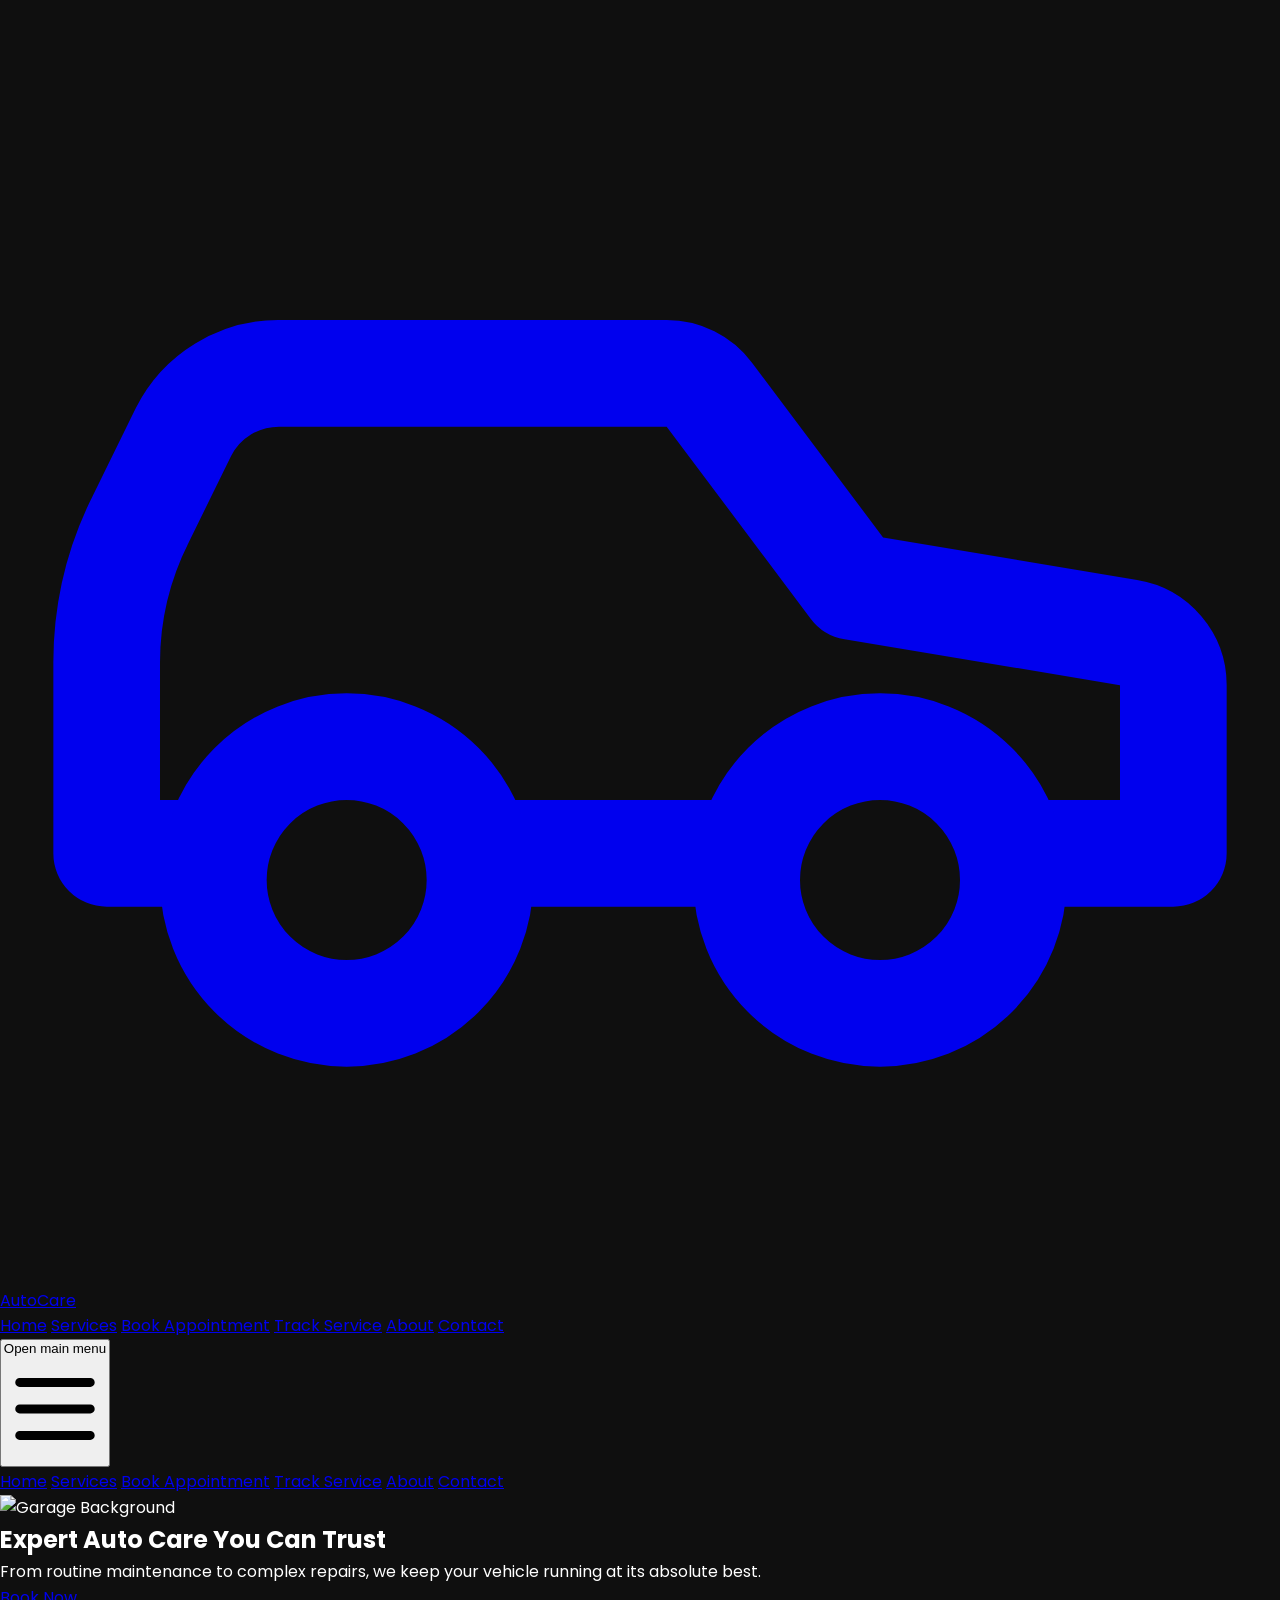
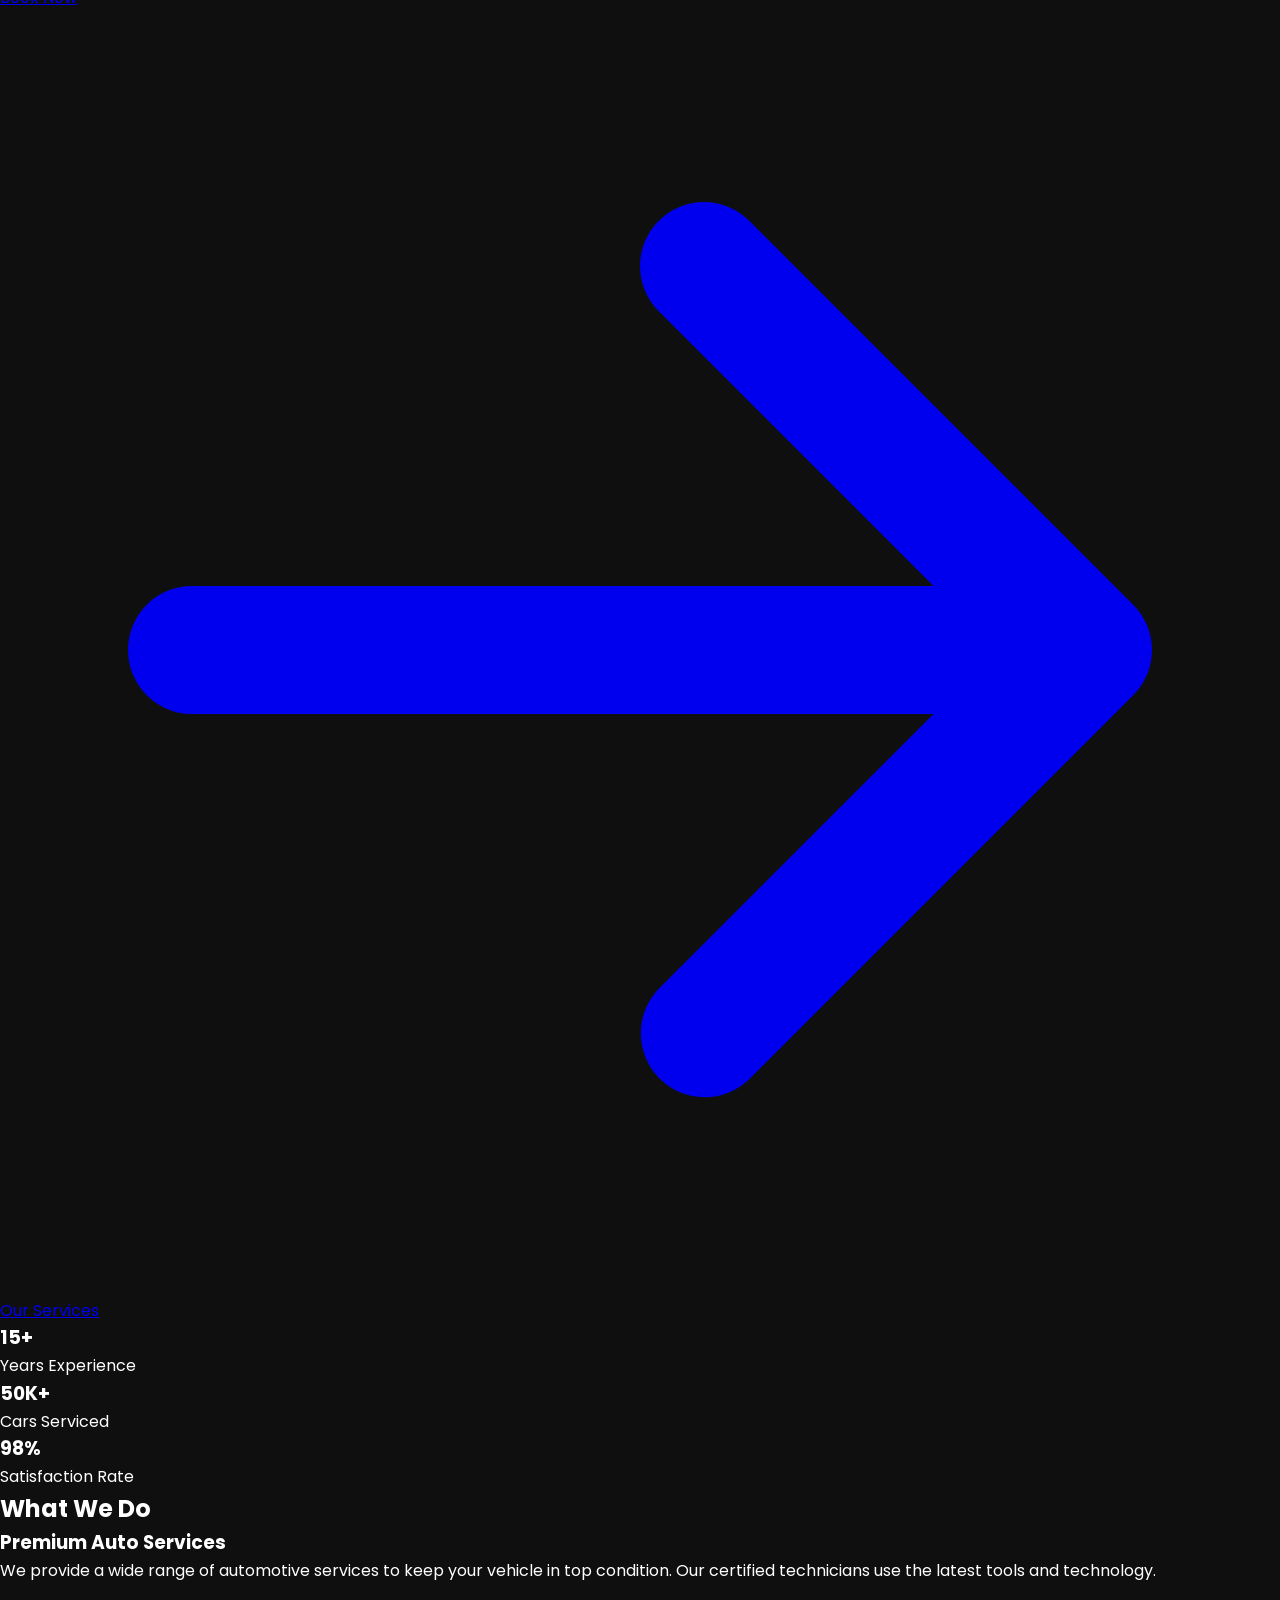
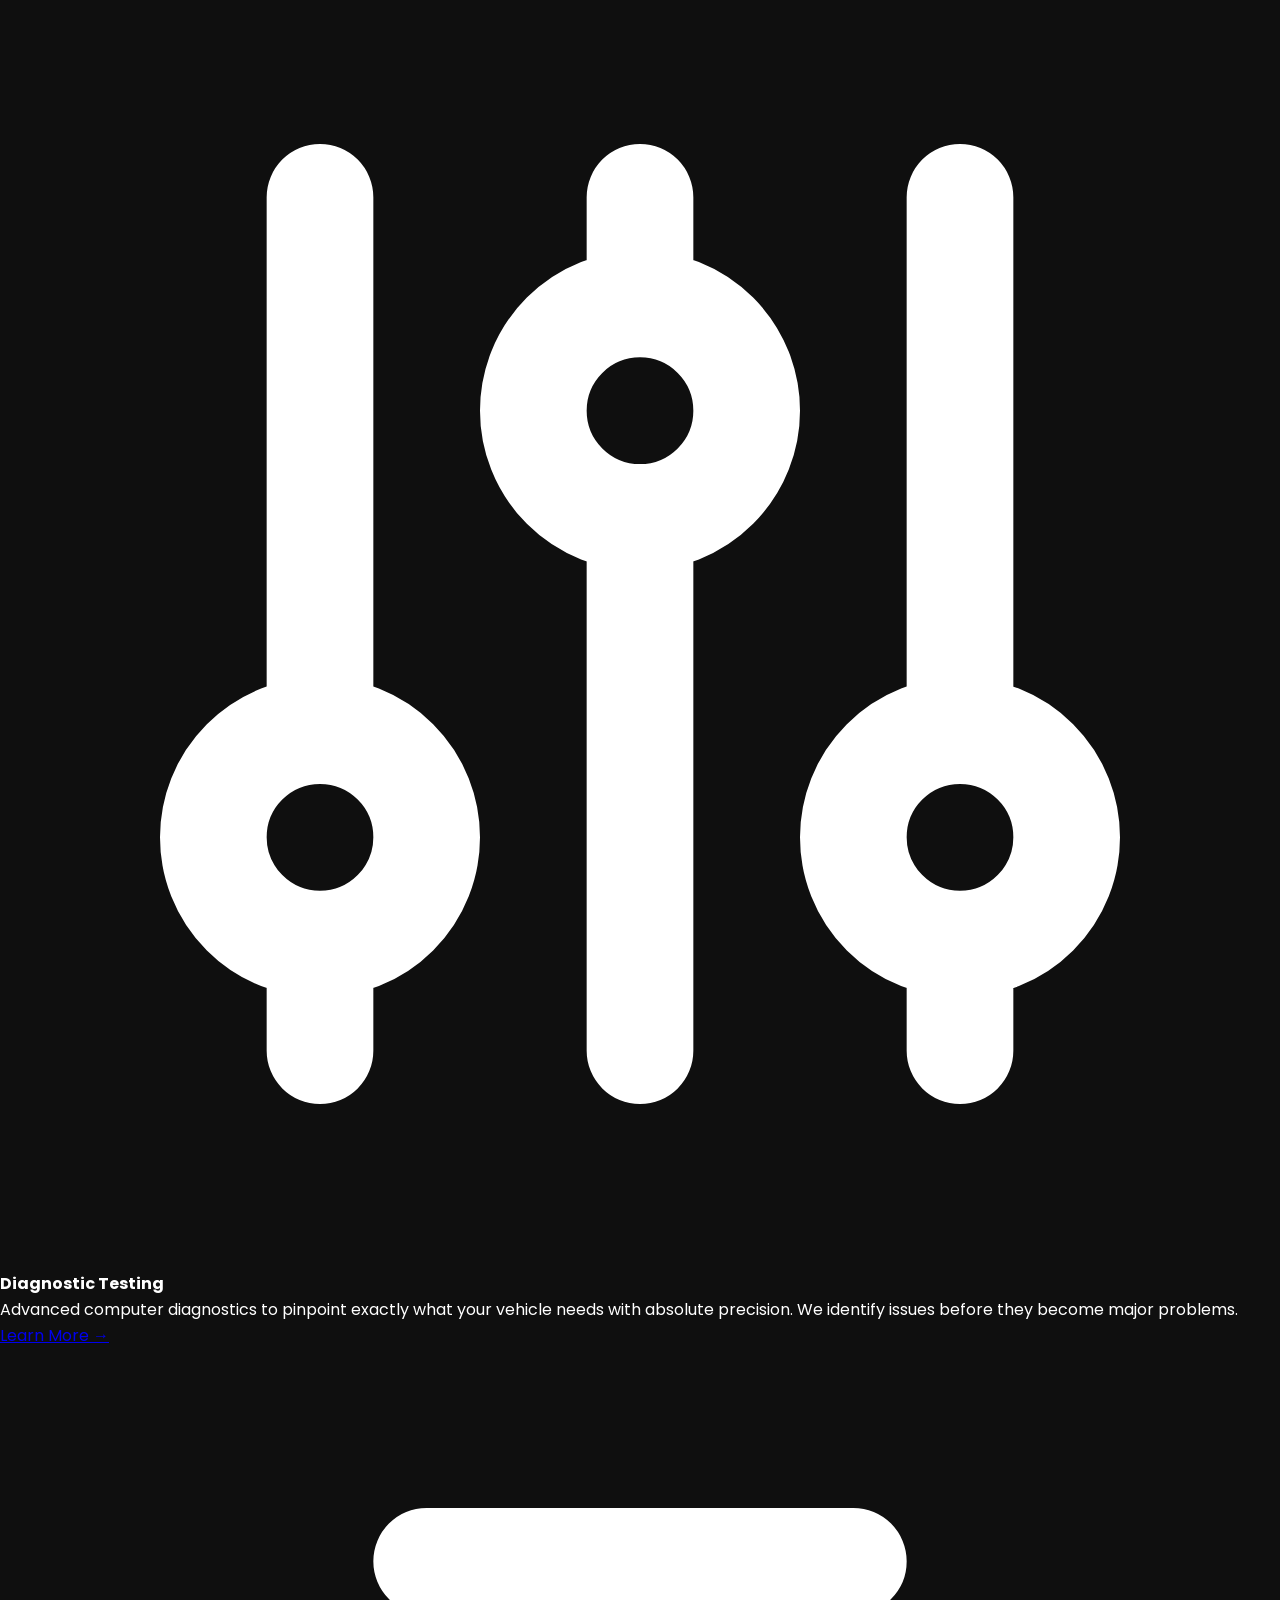
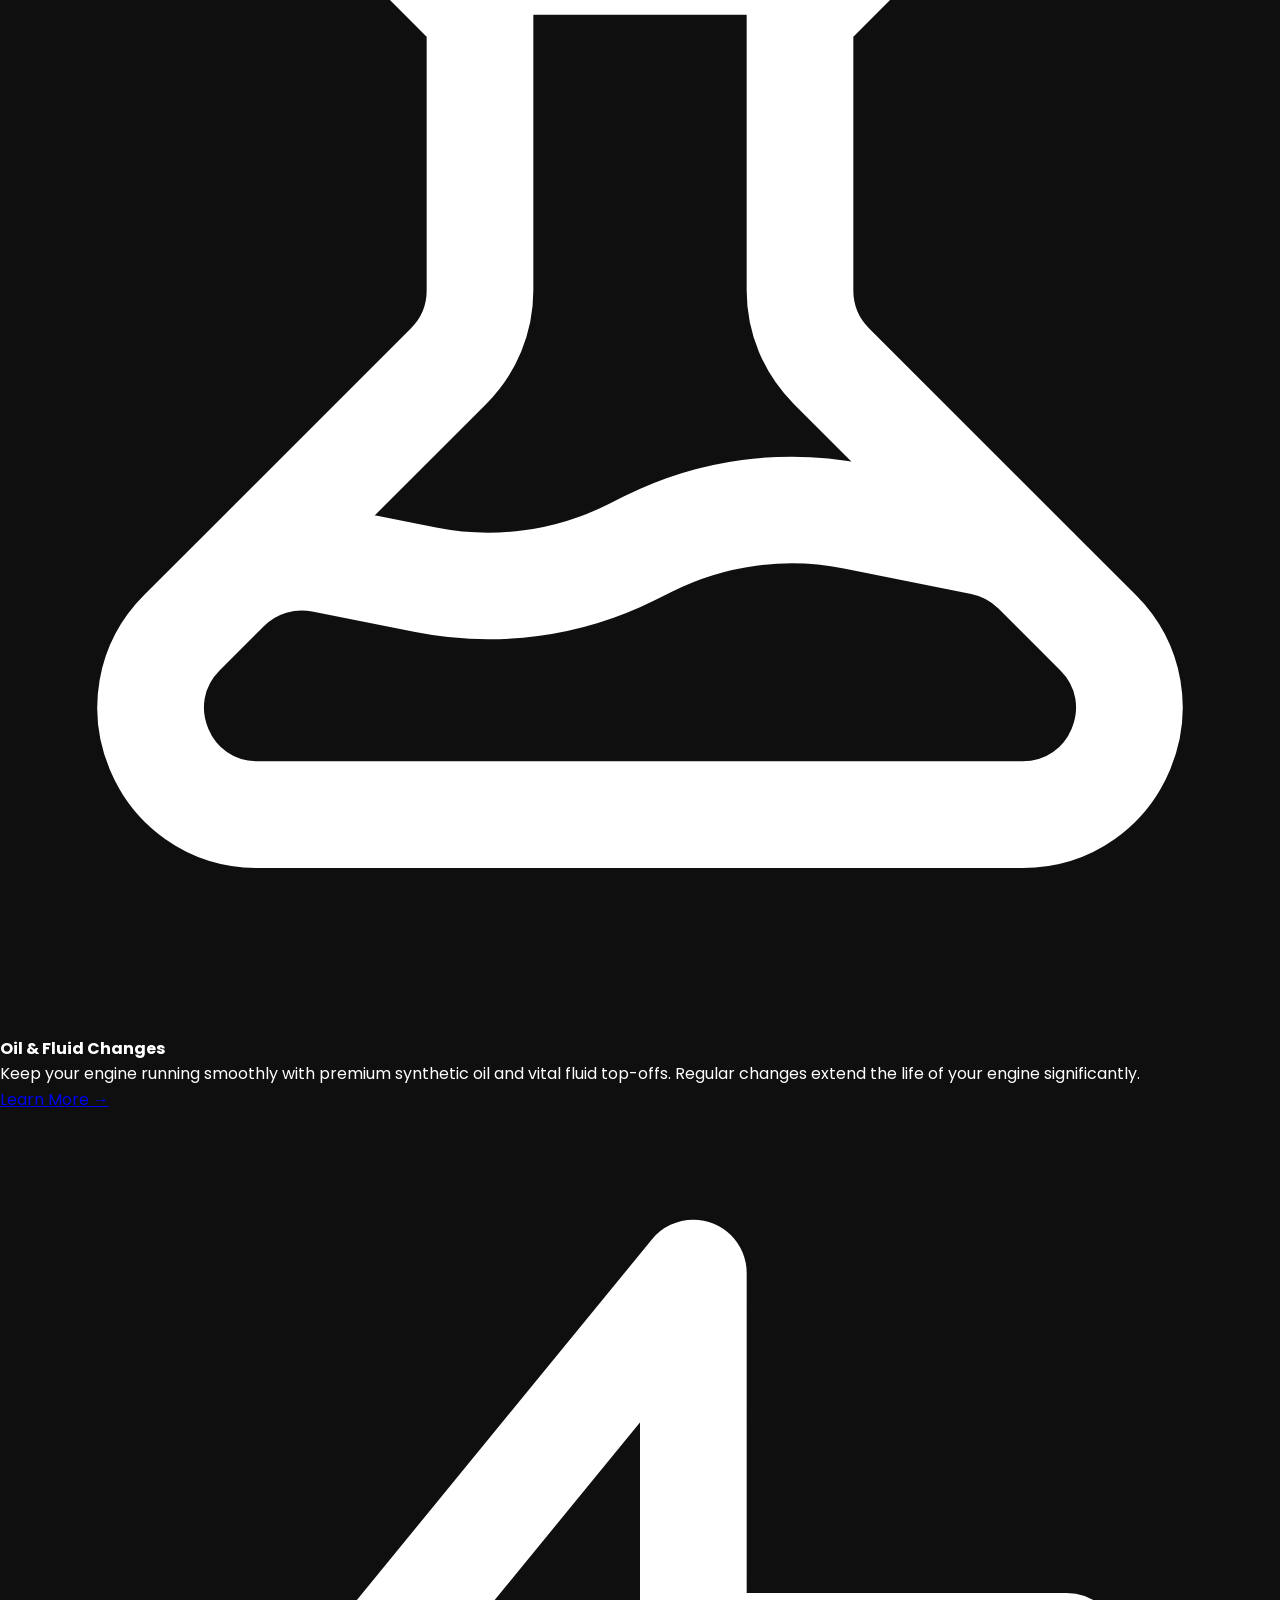
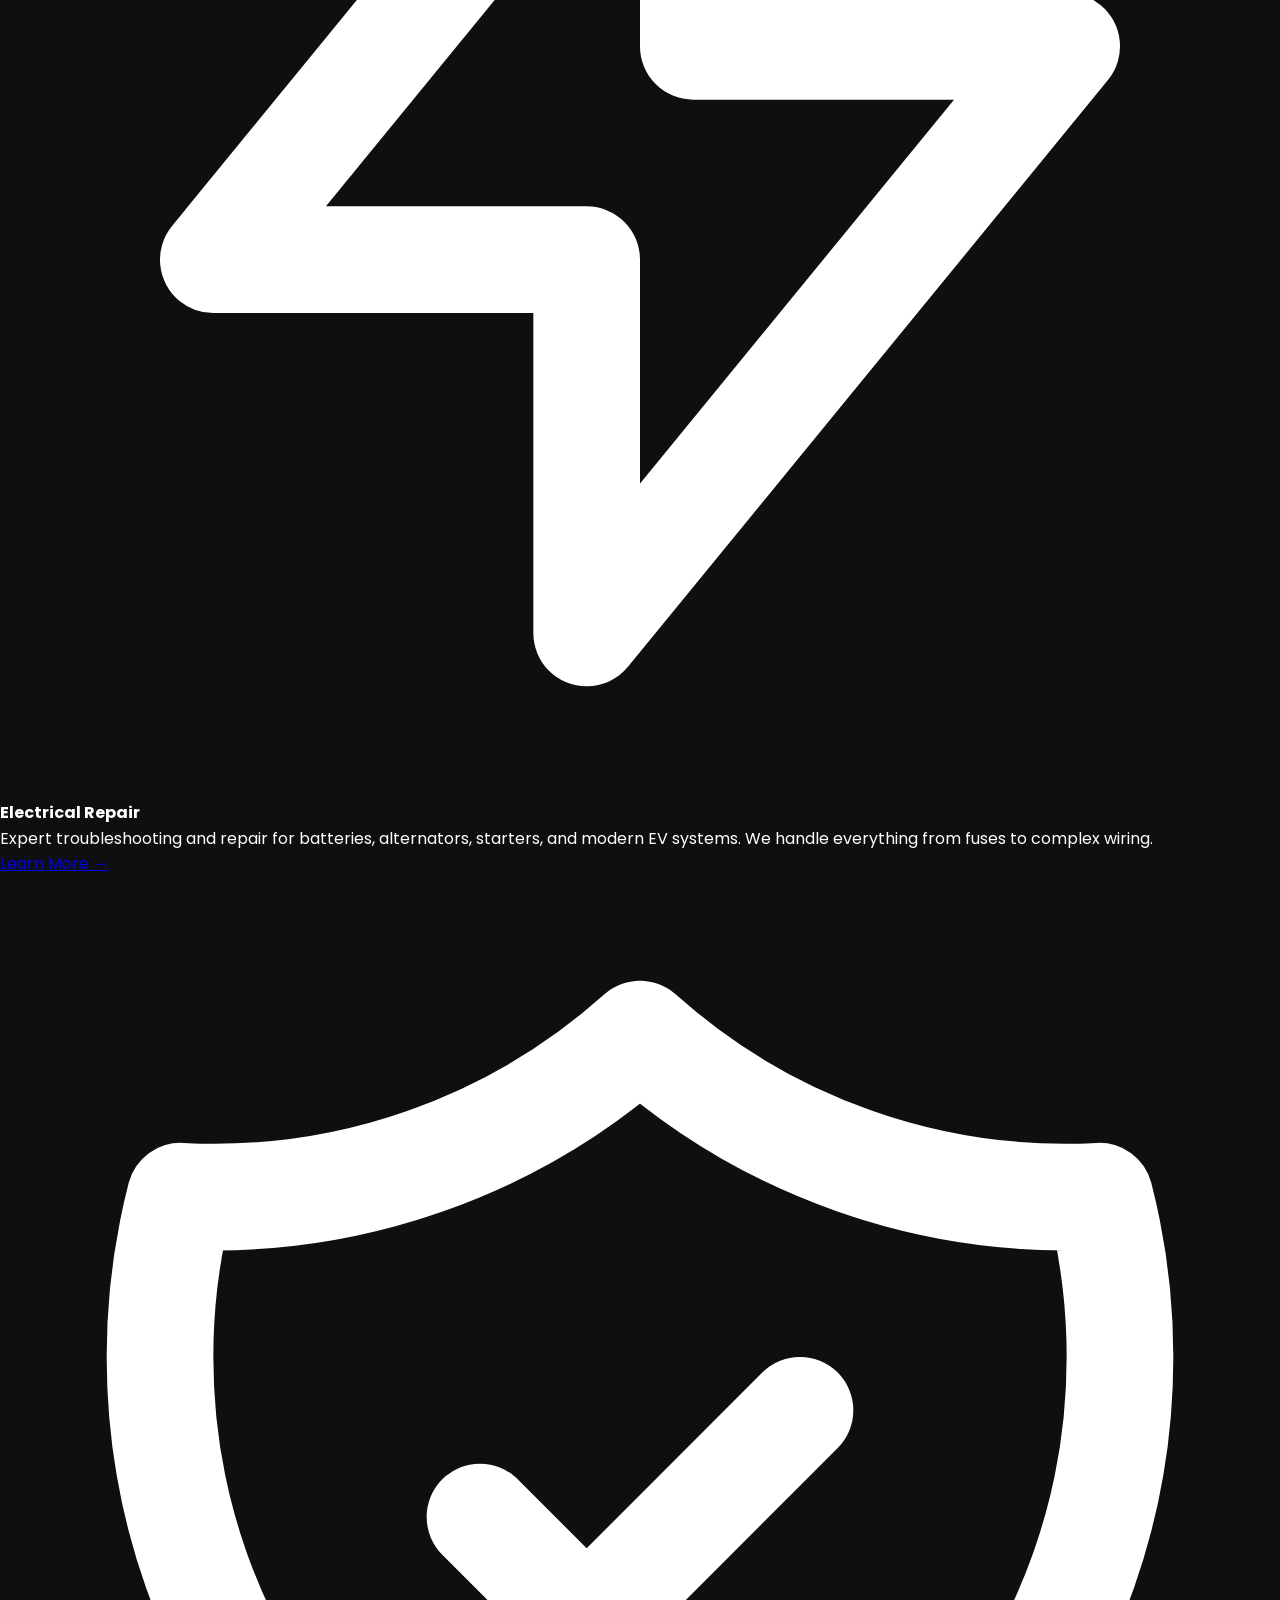
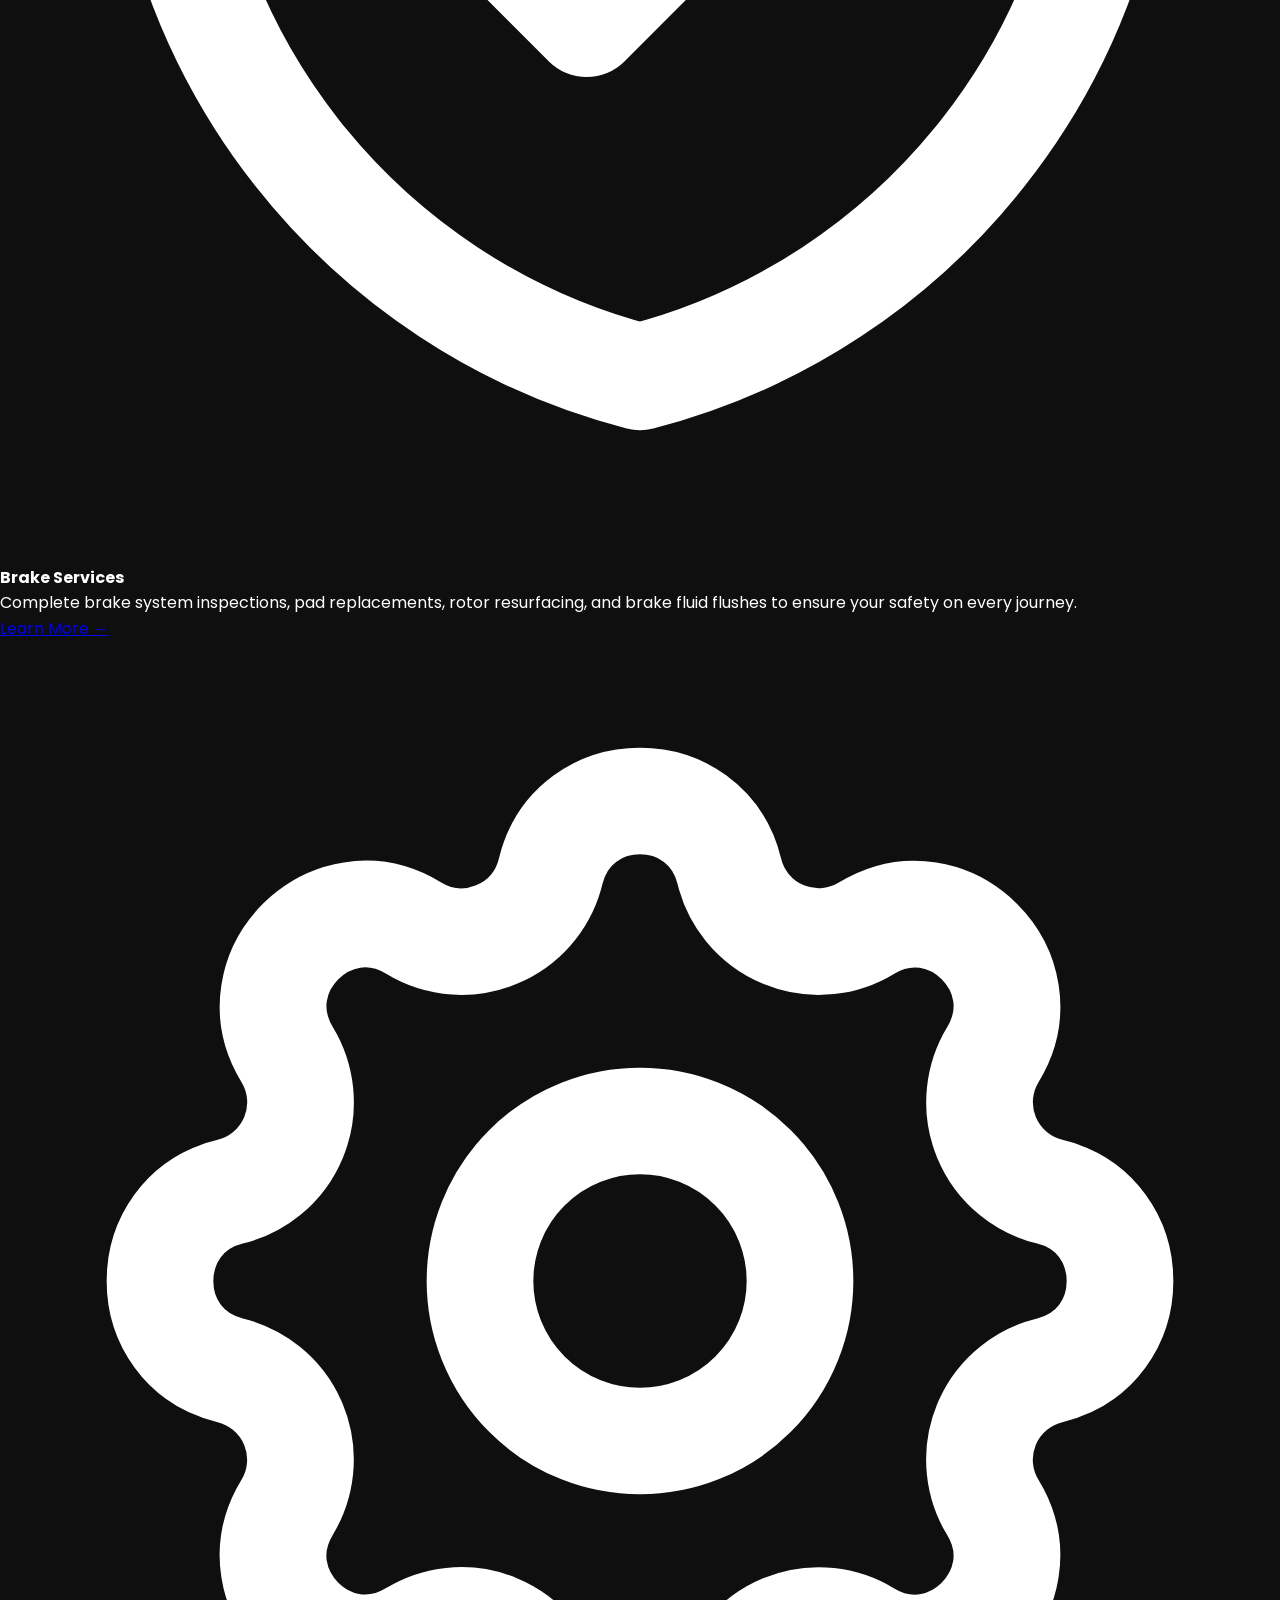
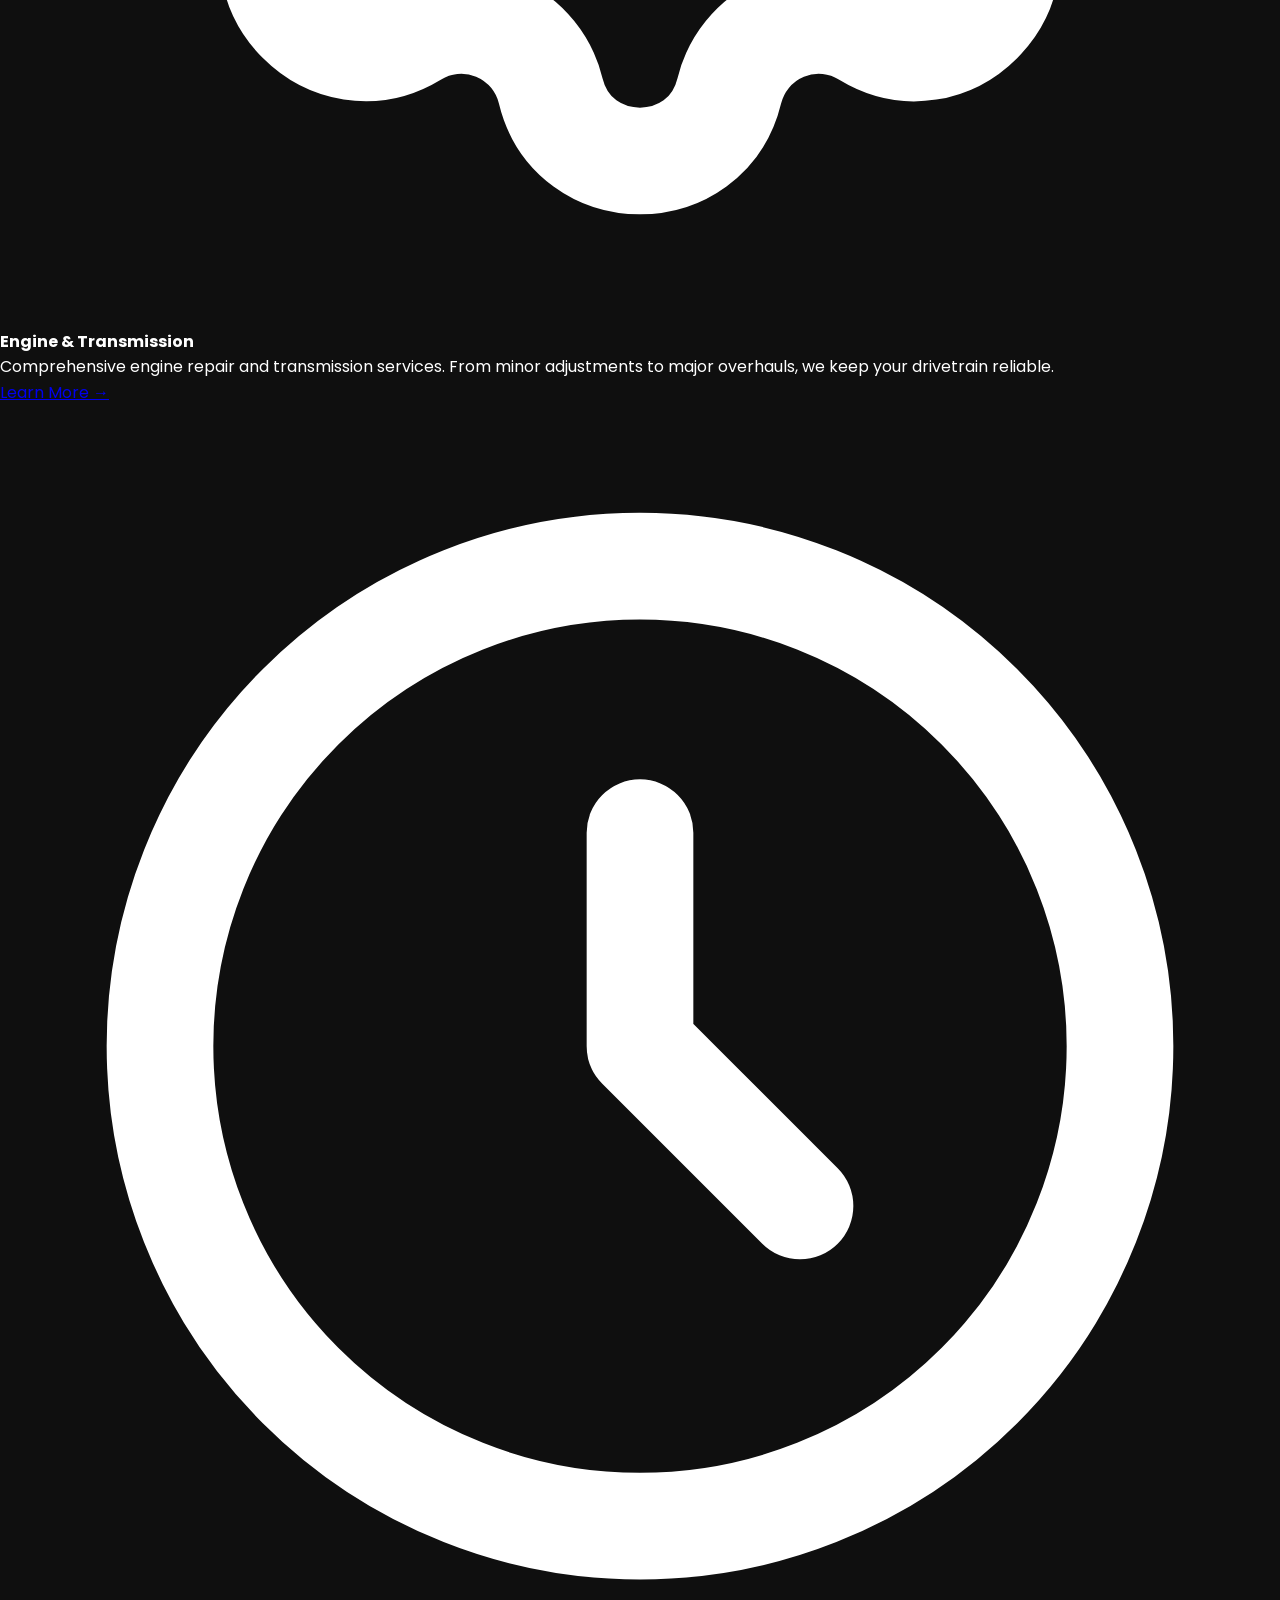
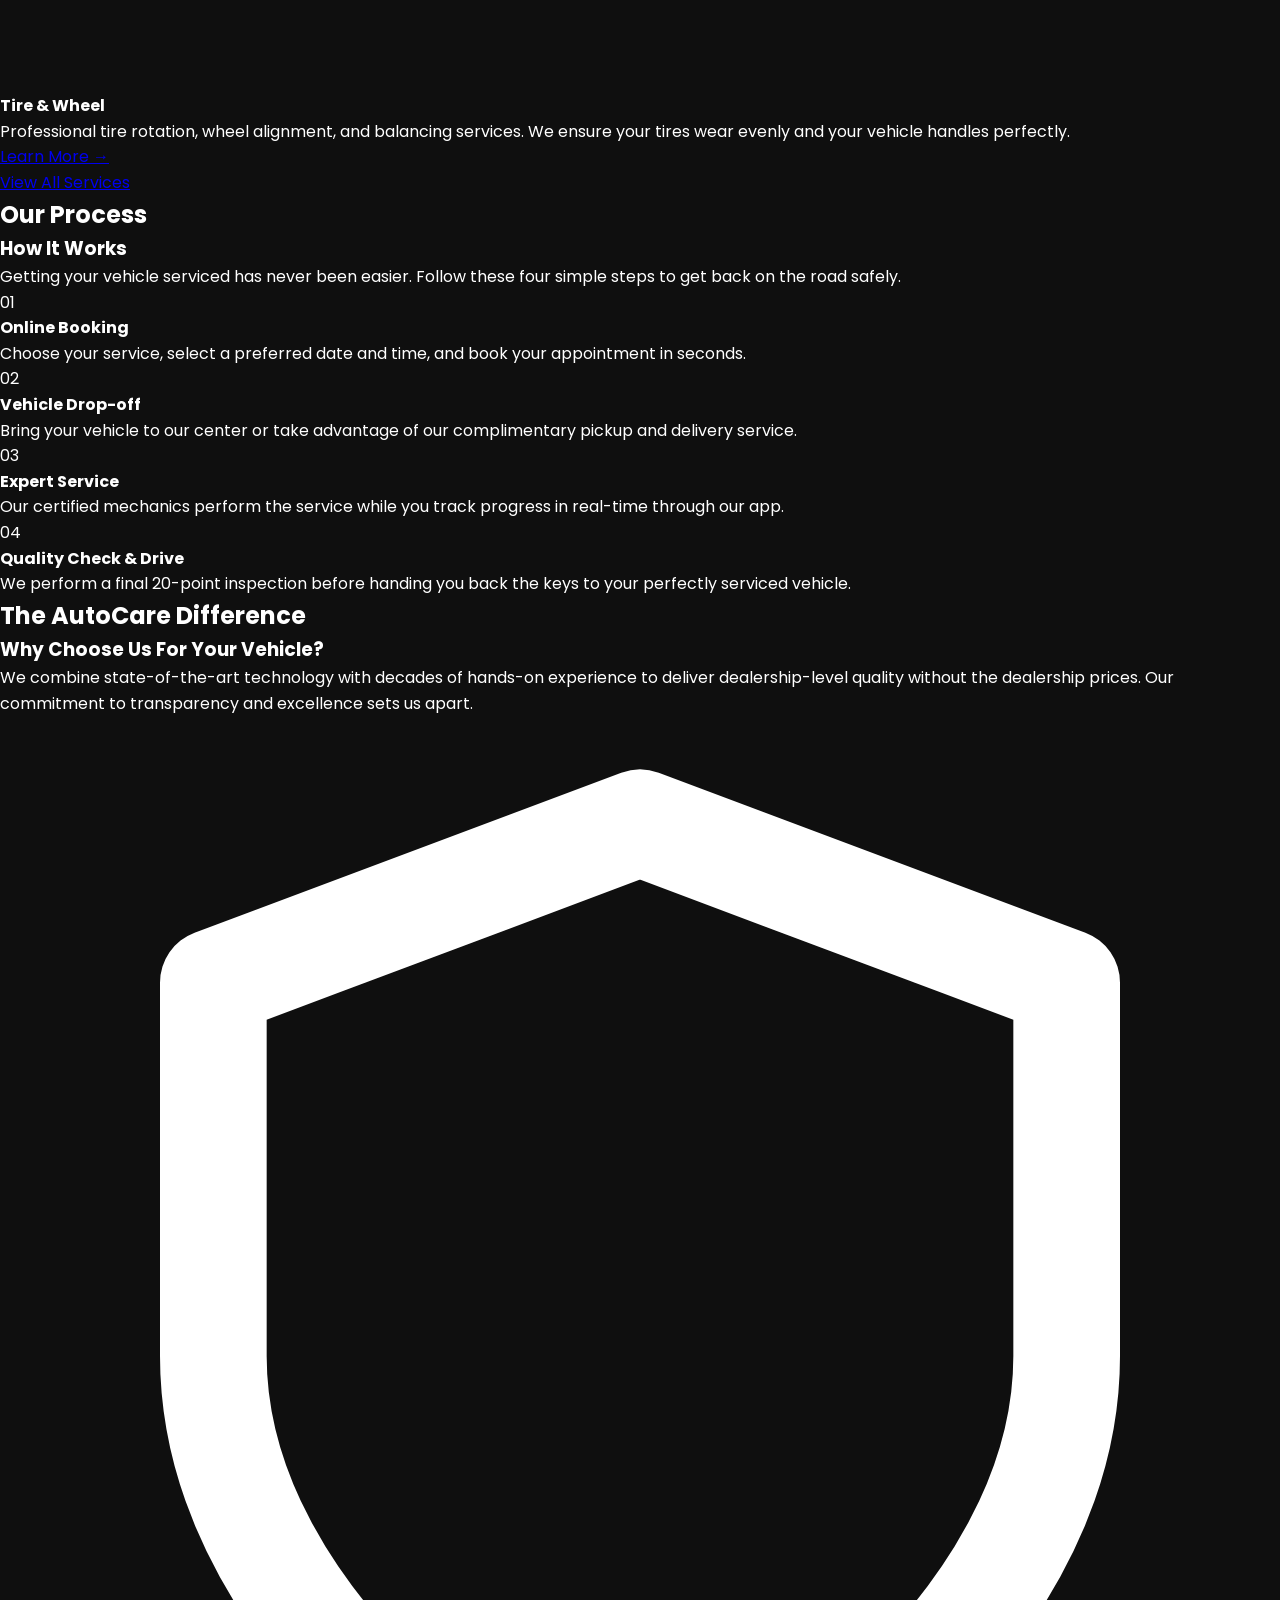
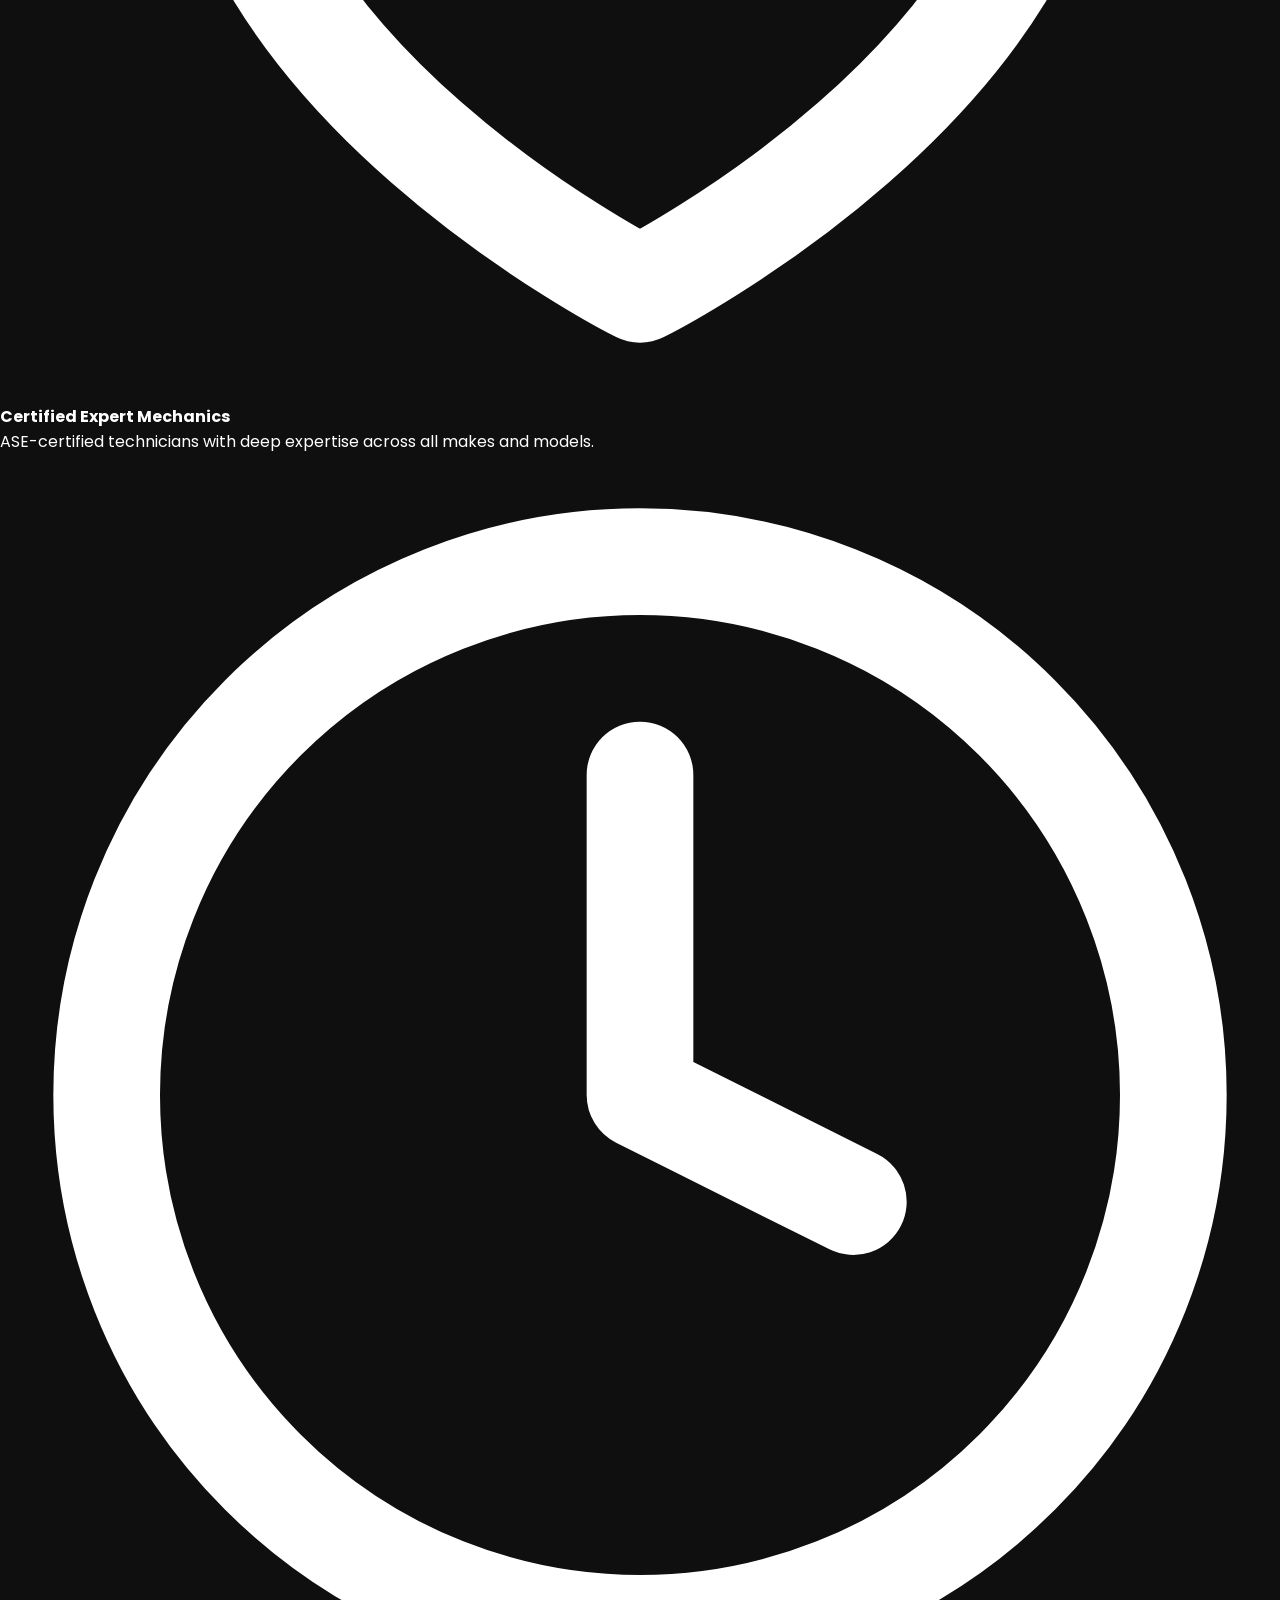
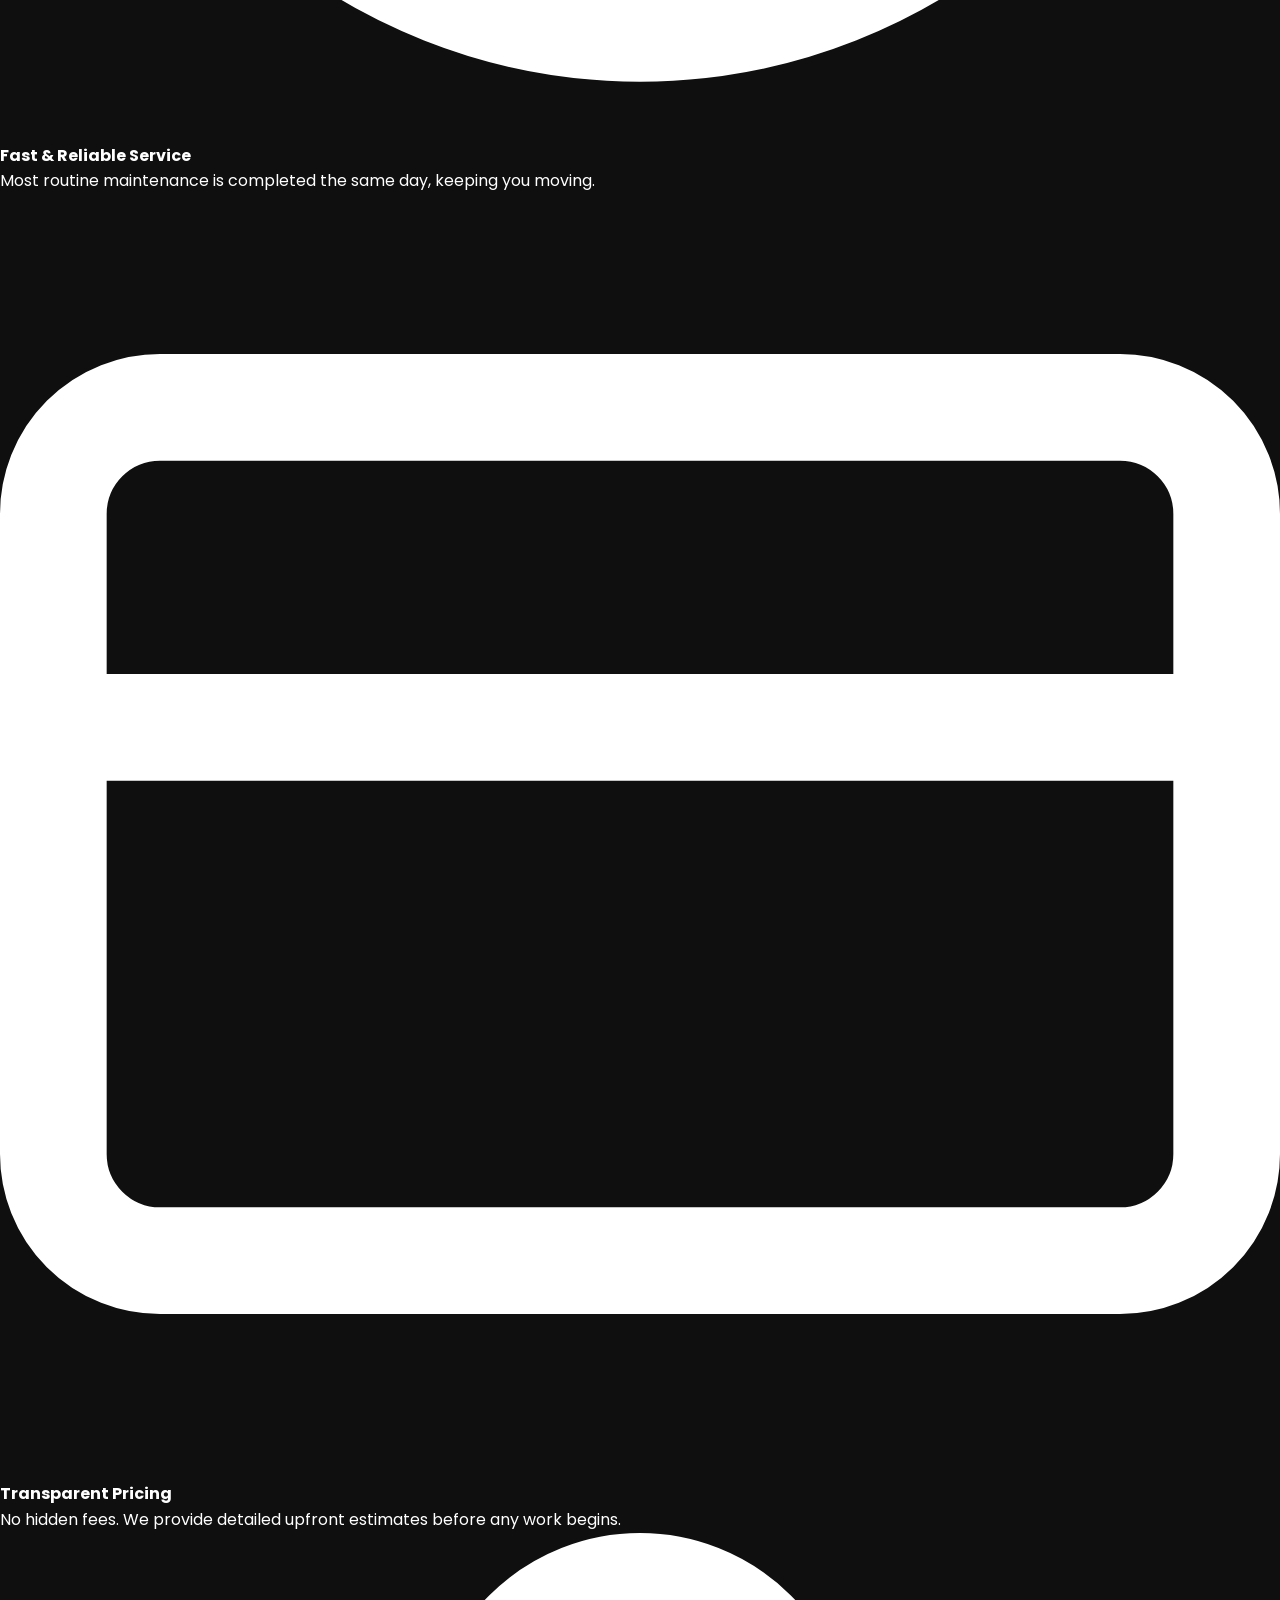
==== commit 9b33d83d: "added contents" ====
--- a/index.html
+++ b/index.html
@@ -14,7 +14,7 @@
 
 <!-- Navbar -->
 <nav class="sticky top-0 z-50 bg-[#0f0f0f]/90 backdrop-blur-md border-b border-[#2a2a2a] transition-all duration-300" id="navbar">
-  <div class="max-w-7xl mx-auto px-4 sm:px-6 lg:px-8">
+  <div class="max-w-full mx-auto px-4 sm:px-6 lg:px-8">
     <div class="flex items-center justify-between h-20">
       <!-- Logo -->
       <div class="flex-shrink-0">
@@ -98,37 +98,65 @@
 
 <!-- SERVICES PREVIEW -->
 <section id="services" class="py-24 bg-[#0f0f0f]">
-  <div class="max-w-7xl mx-auto px-4 sm:px-6 lg:px-8">
+  <div class="max-w-full mx-auto px-4 sm:px-6 lg:px-8">
     <div class="text-center mb-16">
       <h2 class="text-yellow-400 font-bold tracking-wide uppercase text-sm mb-2">What We Do</h2>
       <h3 class="text-4xl font-extrabold text-white">Premium Auto Services</h3>
-    </div>
-    <div class="grid grid-cols-1 md:grid-cols-3 gap-8">
+      <p class="text-gray-400 mt-4 max-w-2xl mx-auto">We provide a wide range of automotive services to keep your vehicle in top condition. Our certified technicians use the latest tools and technology.</p>
+    </div>
+    <div class="grid grid-cols-1 md:grid-cols-2 lg:grid-cols-3 gap-8">
       <!-- Card 1 -->
-      <div class="bg-[#1a1a1a] p-8 rounded-2xl border border-[#2a2a2a] hover:border-yellow-400 transition-colors duration-300 group hover:-translate-y-2 transform fade-in">
-        <div class="bg-black/50 w-16 h-16 rounded-full flex items-center justify-center mb-6 group-hover:bg-yellow-400/10 group-active:bg-yellow-400/10 transition-colors">
+      <div class="bg-[#1a1a1a] p-8 rounded-2xl border border-[#2a2a2a] hover:border-yellow-400 transition-all duration-300 group hover:-translate-y-2 transform fade-in">
+        <div class="bg-black/50 w-16 h-16 rounded-full flex items-center justify-center mb-6 group-hover:bg-yellow-400/10 transition-colors">
           <svg class="w-8 h-8 text-yellow-400" fill="none" viewBox="0 0 24 24" stroke="currentColor"><path stroke-linecap="round" stroke-linejoin="round" stroke-width="2" d="M12 6V4m0 2a2 2 0 100 4m0-4a2 2 0 110 4m-6 8a2 2 0 100-4m0 4a2 2 0 110-4m0 4v2m0-6V4m6 6v10m6-2a2 2 0 100-4m0 4a2 2 0 110-4m0 4v2m0-6V4" /></svg>
         </div>
         <h4 class="text-xl font-bold text-white mb-3">Diagnostic Testing</h4>
-        <p class="text-gray-400 mb-6">Advanced computer diagnostics to pinpoint exactly what your vehicle needs with absolute precision.</p>
+        <p class="text-gray-400 mb-6">Advanced computer diagnostics to pinpoint exactly what your vehicle needs with absolute precision. We identify issues before they become major problems.</p>
         <a href="pages/services.html" class="text-yellow-400 hover:text-white font-medium inline-flex items-center gap-1 transition-colors">Learn More &rarr;</a>
       </div>
       <!-- Card 2 -->
-      <div class="bg-[#1a1a1a] p-8 rounded-2xl border border-[#2a2a2a] hover:border-yellow-400 transition-colors duration-300 group hover:-translate-y-2 transform fade-in">
-        <div class="bg-black/50 w-16 h-16 rounded-full flex items-center justify-center mb-6 group-hover:bg-yellow-400/10 group-active:bg-yellow-400/10 transition-colors">
+      <div class="bg-[#1a1a1a] p-8 rounded-2xl border border-[#2a2a2a] hover:border-yellow-400 transition-all duration-300 group hover:-translate-y-2 transform fade-in">
+        <div class="bg-black/50 w-16 h-16 rounded-full flex items-center justify-center mb-6 group-hover:bg-yellow-400/10 transition-colors">
           <svg class="w-8 h-8 text-yellow-400" fill="none" viewBox="0 0 24 24" stroke="currentColor"><path stroke-linecap="round" stroke-linejoin="round" stroke-width="2" d="M19.428 15.428a2 2 0 00-1.022-.547l-2.387-.477a6 6 0 00-3.86.517l-.318.158a6 6 0 01-3.86.517L6.05 15.21a2 2 0 00-1.806.547M8 4h8l-1 1v5.172a2 2 0 00.586 1.414l5 5c1.26 1.26.367 3.414-1.415 3.414H4.828c-1.782 0-2.674-2.154-1.414-3.414l5-5A2 2 0 009 10.172V5L8 4z" /></svg>
         </div>
         <h4 class="text-xl font-bold text-white mb-3">Oil & Fluid Changes</h4>
-        <p class="text-gray-400 mb-6">Keep your engine running smoothly with premium synthetic oil and vital fluid top-offs.</p>
+        <p class="text-gray-400 mb-6">Keep your engine running smoothly with premium synthetic oil and vital fluid top-offs. Regular changes extend the life of your engine significantly.</p>
         <a href="pages/services.html" class="text-yellow-400 hover:text-white font-medium inline-flex items-center gap-1 transition-colors">Learn More &rarr;</a>
       </div>
       <!-- Card 3 -->
-      <div class="bg-[#1a1a1a] p-8 rounded-2xl border border-[#2a2a2a] hover:border-yellow-400 transition-colors duration-300 group hover:-translate-y-2 transform fade-in">
-        <div class="bg-black/50 w-16 h-16 rounded-full flex items-center justify-center mb-6 group-hover:bg-yellow-400/10 group-active:bg-yellow-400/10 transition-colors">
+      <div class="bg-[#1a1a1a] p-8 rounded-2xl border border-[#2a2a2a] hover:border-yellow-400 transition-all duration-300 group hover:-translate-y-2 transform fade-in">
+        <div class="bg-black/50 w-16 h-16 rounded-full flex items-center justify-center mb-6 group-hover:bg-yellow-400/10 transition-colors">
           <svg class="w-8 h-8 text-yellow-400" fill="none" viewBox="0 0 24 24" stroke="currentColor"><path stroke-linecap="round" stroke-linejoin="round" stroke-width="2" d="M13 10V3L4 14h7v7l9-11h-7z" /></svg>
         </div>
         <h4 class="text-xl font-bold text-white mb-3">Electrical Repair</h4>
-        <p class="text-gray-400 mb-6">Expert troubleshooting and repair for batteries, alternators, starters, and modern EV systems.</p>
+        <p class="text-gray-400 mb-6">Expert troubleshooting and repair for batteries, alternators, starters, and modern EV systems. We handle everything from fuses to complex wiring.</p>
+        <a href="pages/services.html" class="text-yellow-400 hover:text-white font-medium inline-flex items-center gap-1 transition-colors">Learn More &rarr;</a>
+      </div>
+      <!-- Card 4 -->
+      <div class="bg-[#1a1a1a] p-8 rounded-2xl border border-[#2a2a2a] hover:border-yellow-400 transition-all duration-300 group hover:-translate-y-2 transform fade-in">
+        <div class="bg-black/50 w-16 h-16 rounded-full flex items-center justify-center mb-6 group-hover:bg-yellow-400/10 transition-colors">
+          <svg class="w-8 h-8 text-yellow-400" fill="none" viewBox="0 0 24 24" stroke="currentColor"><path stroke-linecap="round" stroke-linejoin="round" stroke-width="2" d="M9 12l2 2 4-4m5.618-4.016A11.955 11.955 0 0112 2.944a11.955 11.955 0 01-8.618 3.04A12.02 12.02 0 003 9c0 5.591 3.824 10.29 9 11.622 5.176-1.332 9-6.03 9-11.622 0-1.042-.133-2.052-.382-3.016z" /></svg>
+        </div>
+        <h4 class="text-xl font-bold text-white mb-3">Brake Services</h4>
+        <p class="text-gray-400 mb-6">Complete brake system inspections, pad replacements, rotor resurfacing, and brake fluid flushes to ensure your safety on every journey.</p>
+        <a href="pages/services.html" class="text-yellow-400 hover:text-white font-medium inline-flex items-center gap-1 transition-colors">Learn More &rarr;</a>
+      </div>
+      <!-- Card 5 -->
+      <div class="bg-[#1a1a1a] p-8 rounded-2xl border border-[#2a2a2a] hover:border-yellow-400 transition-all duration-300 group hover:-translate-y-2 transform fade-in">
+        <div class="bg-black/50 w-16 h-16 rounded-full flex items-center justify-center mb-6 group-hover:bg-yellow-400/10 transition-colors">
+          <svg class="w-8 h-8 text-yellow-400" fill="none" viewBox="0 0 24 24" stroke="currentColor"><path stroke-linecap="round" stroke-linejoin="round" stroke-width="2" d="M10.325 4.317c.426-1.756 2.924-1.756 3.35 0a1.724 1.724 0 002.573 1.066c1.543-.94 3.31.826 2.37 2.37a1.724 1.724 0 001.065 2.572c1.756.426 1.756 2.924 0 3.35a1.724 1.724 0 00-1.066 2.573c.94 1.543-.826 3.31-2.37 2.37a1.724 1.724 0 00-2.572 1.065c-.426 1.756-2.924 1.756-3.35 0a1.724 1.724 0 00-2.573-1.066c-1.543.94-3.31-.826-2.37-2.37a1.724 1.724 0 00-1.065-2.572c-1.756-.426-1.756-2.924 0-3.35a1.724 1.724 0 001.066-2.573c-.94-1.543.826-3.31 2.37-2.37.996.608 2.296.07 2.572-1.065z" /><path stroke-linecap="round" stroke-linejoin="round" stroke-width="2" d="M15 12a3 3 0 11-6 0 3 3 0 016 0z" /></svg>
+        </div>
+        <h4 class="text-xl font-bold text-white mb-3">Engine & Transmission</h4>
+        <p class="text-gray-400 mb-6">Comprehensive engine repair and transmission services. From minor adjustments to major overhauls, we keep your drivetrain reliable.</p>
+        <a href="pages/services.html" class="text-yellow-400 hover:text-white font-medium inline-flex items-center gap-1 transition-colors">Learn More &rarr;</a>
+      </div>
+      <!-- Card 6 -->
+      <div class="bg-[#1a1a1a] p-8 rounded-2xl border border-[#2a2a2a] hover:border-yellow-400 transition-all duration-300 group hover:-translate-y-2 transform fade-in">
+        <div class="bg-black/50 w-16 h-16 rounded-full flex items-center justify-center mb-6 group-hover:bg-yellow-400/10 transition-colors">
+          <svg class="w-8 h-8 text-yellow-400" fill="none" viewBox="0 0 24 24" stroke="currentColor"><path stroke-linecap="round" stroke-linejoin="round" stroke-width="2" d="M12 8v4l3 3m6-3a9 9 0 11-18 0 9 9 0 0118 0z" /></svg>
+        </div>
+        <h4 class="text-xl font-bold text-white mb-3">Tire & Wheel</h4>
+        <p class="text-gray-400 mb-6">Professional tire rotation, wheel alignment, and balancing services. We ensure your tires wear evenly and your vehicle handles perfectly.</p>
         <a href="pages/services.html" class="text-yellow-400 hover:text-white font-medium inline-flex items-center gap-1 transition-colors">Learn More &rarr;</a>
       </div>
     </div>
@@ -138,71 +166,192 @@
   </div>
 </section>
 
+<!-- HOW IT WORKS -->
+<section class="py-24 bg-[#111111] border-b border-[#2a2a2a]">
+  <div class="max-w-full mx-auto px-4 sm:px-6 lg:px-8">
+    <div class="text-center mb-16">
+      <h2 class="text-yellow-400 font-bold tracking-wide uppercase text-sm mb-2">Our Process</h2>
+      <h3 class="text-4xl font-extrabold text-white">How It Works</h3>
+      <p class="text-gray-400 mt-4 max-w-2xl mx-auto">Getting your vehicle serviced has never been easier. Follow these four simple steps to get back on the road safely.</p>
+    </div>
+    <div class="grid grid-cols-1 md:grid-cols-4 gap-8">
+      <!-- Step 1 -->
+      <div class="text-center group fade-in">
+        <div class="relative inline-block mb-6">
+          <div class="bg-yellow-400 text-black w-16 h-16 rounded-2xl flex items-center justify-center text-2xl font-bold transition-transform group-hover:rotate-12">01</div>
+          <div class="absolute -top-2 -right-2 w-16 h-16 border-2 border-yellow-400/20 rounded-2xl -z-10 group-hover:translate-x-2 group-hover:translate-y-2 transition-transform"></div>
+        </div>
+        <h4 class="text-white font-bold text-xl mb-3">Online Booking</h4>
+        <p class="text-gray-400 text-sm">Choose your service, select a preferred date and time, and book your appointment in seconds.</p>
+      </div>
+      <!-- Step 2 -->
+      <div class="text-center group fade-in" style="transition-delay: 100ms">
+        <div class="relative inline-block mb-6">
+          <div class="bg-yellow-400 text-black w-16 h-16 rounded-2xl flex items-center justify-center text-2xl font-bold transition-transform group-hover:rotate-12">02</div>
+          <div class="absolute -top-2 -right-2 w-16 h-16 border-2 border-yellow-400/20 rounded-2xl -z-10 group-hover:translate-x-2 group-hover:translate-y-2 transition-transform"></div>
+        </div>
+        <h4 class="text-white font-bold text-xl mb-3">Vehicle Drop-off</h4>
+        <p class="text-gray-400 text-sm">Bring your vehicle to our center or take advantage of our complimentary pickup and delivery service.</p>
+      </div>
+      <!-- Step 3 -->
+      <div class="text-center group fade-in" style="transition-delay: 200ms">
+        <div class="relative inline-block mb-6">
+          <div class="bg-yellow-400 text-black w-16 h-16 rounded-2xl flex items-center justify-center text-2xl font-bold transition-transform group-hover:rotate-12">03</div>
+          <div class="absolute -top-2 -right-2 w-16 h-16 border-2 border-yellow-400/20 rounded-2xl -z-10 group-hover:translate-x-2 group-hover:translate-y-2 transition-transform"></div>
+        </div>
+        <h4 class="text-white font-bold text-xl mb-3">Expert Service</h4>
+        <p class="text-gray-400 text-sm">Our certified mechanics perform the service while you track progress in real-time through our app.</p>
+      </div>
+      <!-- Step 4 -->
+      <div class="text-center group fade-in" style="transition-delay: 300ms">
+        <div class="relative inline-block mb-6">
+          <div class="bg-yellow-400 text-black w-16 h-16 rounded-2xl flex items-center justify-center text-2xl font-bold transition-transform group-hover:rotate-12">04</div>
+          <div class="absolute -top-2 -right-2 w-16 h-16 border-2 border-yellow-400/20 rounded-2xl -z-10 group-hover:translate-x-2 group-hover:translate-y-2 transition-transform"></div>
+        </div>
+        <h4 class="text-white font-bold text-xl mb-3">Quality Check & Drive</h4>
+        <p class="text-gray-400 text-sm">We perform a final 20-point inspection before handing you back the keys to your perfectly serviced vehicle.</p>
+      </div>
+    </div>
+  </div>
+</section>
+
 <!-- WHY CHOOSE US -->
-<section class="py-24 bg-[#111111] border-y border-[#2a2a2a]">
-  <div class="max-w-7xl mx-auto px-4 sm:px-6 lg:px-8">
+<section class="py-24 bg-[#0f0f0f] border-b border-[#2a2a2a]">
+  <div class="max-w-full mx-auto px-4 sm:px-6 lg:px-8">
     <div class="flex flex-col lg:flex-row gap-16 items-center">
       <div class="lg:w-1/2">
         <h2 class="text-yellow-400 font-bold tracking-wide uppercase text-sm mb-2">The AutoCare Difference</h2>
         <h3 class="text-4xl font-extrabold text-white mb-6">Why Choose Us For Your Vehicle?</h3>
-        <p class="text-gray-400 mb-8 text-lg">We combine state-of-the-art technology with decades of hands-on experience to deliver dealership-level quality without the dealership prices.</p>
+        <p class="text-gray-400 mb-8 text-lg">We combine state-of-the-art technology with decades of hands-on experience to deliver dealership-level quality without the dealership prices. Our commitment to transparency and excellence sets us apart.</p>
         
-        <div class="space-y-8">
+        <div class="grid grid-cols-1 sm:grid-cols-2 gap-8">
           <div class="flex gap-4 group fade-in">
             <div class="flex-shrink-0 mt-1">
-              <svg class="w-8 h-8 text-yellow-400 group-hover:scale-110 group-active:scale-110 transition-transform" fill="none" viewBox="0 0 24 24" stroke="currentColor" stroke-width="2" stroke-linecap="round" stroke-linejoin="round"><path d="M12 22s8-4 8-10V5l-8-3-8 3v7c0 6 8 10 8 10z"/></svg>
+              <svg class="w-8 h-8 text-yellow-400 group-hover:scale-110 transition-transform" fill="none" viewBox="0 0 24 24" stroke="currentColor" stroke-width="2" stroke-linecap="round" stroke-linejoin="round"><path d="M12 22s8-4 8-10V5l-8-3-8 3v7c0 6 8 10 8 10z"/></svg>
             </div>
             <div>
-              <h4 class="text-white font-bold text-lg group-hover:text-yellow-400 active:text-yellow-400 transition-colors">Certified Expert Mechanics</h4>
-              <p class="text-gray-400 mt-1">Our team consists of ASE-certified technicians with deep expertise across all vehicle makes and models.</p>
+              <h4 class="text-white font-bold text-lg group-hover:text-yellow-400 transition-colors">Certified Expert Mechanics</h4>
+              <p class="text-gray-400 mt-1 text-sm">ASE-certified technicians with deep expertise across all makes and models.</p>
             </div>
           </div>
           <div class="flex gap-4 group fade-in">
             <div class="flex-shrink-0 mt-1">
-              <svg class="w-8 h-8 text-yellow-400 group-hover:scale-110 group-active:scale-110 transition-transform" fill="none" viewBox="0 0 24 24" stroke="currentColor" stroke-width="2" stroke-linecap="round" stroke-linejoin="round"><circle cx="12" cy="12" r="10"/><polyline points="12 6 12 12 16 14"/></svg>
+              <svg class="w-8 h-8 text-yellow-400 group-hover:scale-110 transition-transform" fill="none" viewBox="0 0 24 24" stroke="currentColor" stroke-width="2" stroke-linecap="round" stroke-linejoin="round"><circle cx="12" cy="12" r="10"/><polyline points="12 6 12 12 16 14"/></svg>
             </div>
             <div>
-              <h4 class="text-white font-bold text-lg group-hover:text-yellow-400 active:text-yellow-400 transition-colors">Fast & Reliable Service</h4>
-              <p class="text-gray-400 mt-1">We respect your time. Most routine maintenance is completed the same day, keeping you on the road.</p>
+              <h4 class="text-white font-bold text-lg group-hover:text-yellow-400 transition-colors">Fast & Reliable Service</h4>
+              <p class="text-gray-400 mt-1 text-sm">Most routine maintenance is completed the same day, keeping you moving.</p>
             </div>
           </div>
           <div class="flex gap-4 group fade-in">
             <div class="flex-shrink-0 mt-1">
-              <svg class="w-8 h-8 text-yellow-400 group-hover:scale-110 group-active:scale-110 transition-transform" fill="none" viewBox="0 0 24 24" stroke="currentColor" stroke-width="2" stroke-linecap="round" stroke-linejoin="round"><rect x="1" y="4" width="22" height="16" rx="2" ry="2"/><line x1="1" y1="10" x2="23" y2="10"/></svg>
+              <svg class="w-8 h-8 text-yellow-400 group-hover:scale-110 transition-transform" fill="none" viewBox="0 0 24 24" stroke="currentColor" stroke-width="2" stroke-linecap="round" stroke-linejoin="round"><rect x="1" y="4" width="22" height="16" rx="2" ry="2"/><line x1="1" y1="10" x2="23" y2="10"/></svg>
             </div>
             <div>
-              <h4 class="text-white font-bold text-lg group-hover:text-yellow-400 active:text-yellow-400 transition-colors">Transparent Pricing</h4>
-              <p class="text-gray-400 mt-1">No hidden fees or surprise charges. We provide upfront estimates before any work begins.</p>
+              <h4 class="text-white font-bold text-lg group-hover:text-yellow-400 transition-colors">Transparent Pricing</h4>
+              <p class="text-gray-400 mt-1 text-sm">No hidden fees. We provide detailed upfront estimates before any work begins.</p>
             </div>
           </div>
           <div class="flex gap-4 group fade-in">
             <div class="flex-shrink-0 mt-1">
-              <svg class="w-8 h-8 text-yellow-400 group-hover:scale-110 group-active:scale-110 transition-transform" fill="none" viewBox="0 0 24 24" stroke="currentColor" stroke-width="2" stroke-linecap="round" stroke-linejoin="round"><path d="M12 1a3 3 0 0 0-3 3v8a3 3 0 0 0 6 0V4a3 3 0 0 0-3-3z"/><path d="M19 10v2a7 7 0 0 1-14 0v-2"/><line x1="12" y1="19" x2="12" y2="23"/><line x1="8" y1="23" x2="16" y2="23"/></svg>
+              <svg class="w-8 h-8 text-yellow-400 group-hover:scale-110 transition-transform" fill="none" viewBox="0 0 24 24" stroke="currentColor" stroke-width="2" stroke-linecap="round" stroke-linejoin="round"><path d="M12 1a3 3 0 0 0-3 3v8a3 3 0 0 0 6 0V4a3 3 0 0 0-3-3z"/><path d="M19 10v2a7 7 0 0 1-14 0v-2"/><line x1="12" y1="19" x2="12" y2="23"/><line x1="8" y1="23" x2="16" y2="23"/></svg>
             </div>
             <div>
-              <h4 class="text-white font-bold text-lg group-hover:text-yellow-400 active:text-yellow-400 transition-colors">Free Diagnostics</h4>
-              <p class="text-gray-400 mt-1">Complimentary 20-point vehicle inspection with every visit to ensure your safety.</p>
-            </div>
-          </div>
-        </div>
-      </div>
-      <div class="lg:w-1/2 fade-in">
-        <img src="https://images.unsplash.com/photo-1625047509168-a7026f36de04?ixlib=rb-4.0.3&auto=format&fit=crop&w=1000&q=80" alt="Mechanic at work" class="rounded-2xl shadow-2xl border border-[#2a2a2a] hover:border-yellow-400 grayscale hover:grayscale-0 transition-all duration-500">
+              <h4 class="text-white font-bold text-lg group-hover:text-yellow-400 transition-colors">Free Diagnostics</h4>
+              <p class="text-gray-400 mt-1 text-sm">Complimentary 20-point vehicle inspection with every major visit.</p>
+            </div>
+          </div>
+        </div>
+      </div>
+      <div class="lg:w-1/2 fade-in relative">
+        <div class="absolute -top-10 -left-10 w-40 h-40 bg-yellow-400/10 rounded-full blur-3xl -z-10"></div>
+        <div class="absolute -bottom-10 -right-10 w-40 h-40 bg-yellow-400/10 rounded-full blur-3xl -z-10"></div>
+        <img src="https://images.unsplash.com/photo-1625047509168-a7026f36de04?ixlib=rb-4.0.3&auto=format&fit=crop&w=1000&q=80" alt="Mechanic at work" class="rounded-2xl shadow-2xl border border-[#2a2a2a] transition-all duration-500">
+      </div>
+    </div>
+  </div>
+</section>
+
+<!-- FEATURED OFFERS -->
+<section class="py-24 bg-[#111111]">
+  <div class="max-w-full mx-auto px-4 sm:px-6 lg:px-8">
+    <div class="flex flex-col md:flex-row justify-between items-end mb-16 gap-6">
+      <div>
+        <h2 class="text-yellow-400 font-bold tracking-wide uppercase text-sm mb-2">Special Promotions</h2>
+        <h3 class="text-4xl font-extrabold text-white">Featured Offers</h3>
+      </div>
+      <a href="pages/services.html" class="text-yellow-400 hover:text-white transition-colors flex items-center gap-2 font-medium">View All Promotions <svg class="w-5 h-5" fill="none" viewBox="0 0 24 24" stroke="currentColor"><path stroke-linecap="round" stroke-linejoin="round" stroke-width="2" d="M17 8l4 4m0 0l-4 4m4-4H3" /></svg></a>
+    </div>
+    <div class="grid grid-cols-1 md:grid-cols-2 gap-8">
+      <!-- Offer 1 -->
+      <div class="bg-gradient-to-br from-[#1a1a1a] to-[#0f0f0f] p-1 rounded-2xl border border-[#2a2a2a] hover:border-yellow-400 transition-all duration-500 group fade-in">
+        <div class="bg-[#1a1a1a] rounded-xl p-8 flex flex-col md:flex-row gap-8 items-center h-full">
+          <div class="w-full md:w-1/3 aspect-square rounded-xl bg-black/50 flex items-center justify-center overflow-hidden">
+             <img src="https://images.unsplash.com/photo-1486262715619-67b85e0b08d3?ixlib=rb-4.0.3&auto=format&fit=crop&w=400&q=80" alt="Summer Care" class="w-full h-full object-cover group-hover:scale-110 transition-transform duration-500 opacity-60 group-hover:opacity-100">
+          </div>
+          <div class="flex-1 text-center md:text-left">
+            <span class="bg-yellow-400 text-black px-3 py-1 rounded-full text-xs font-bold uppercase tracking-wider mb-4 inline-block">Limited Time</span>
+            <h4 class="text-2xl font-bold text-white mb-2">Summer Essentials Package</h4>
+            <p class="text-gray-400 mb-6 text-sm">Full AC check, radiator flush, and tire rotation. Ensure your car is ready for the heat.</p>
+            <div class="flex items-center justify-center md:justify-start gap-4">
+               <span class="text-3xl font-bold text-yellow-400">$99</span>
+               <span class="text-gray-500 line-through">$149</span>
+            </div>
+            <a href="pages/booking.html" class="mt-6 inline-block bg-white/5 hover:bg-yellow-400 hover:text-black text-white px-6 py-2 rounded-full text-sm font-bold transition-all border border-white/10 hover:border-yellow-400">Claim Offer</a>
+          </div>
+        </div>
+      </div>
+      <!-- Offer 2 -->
+      <div class="bg-gradient-to-br from-[#1a1a1a] to-[#0f0f0f] p-1 rounded-2xl border border-[#2a2a2a] hover:border-yellow-400 transition-all duration-500 group fade-in" style="transition-delay: 200ms">
+        <div class="bg-[#1a1a1a] rounded-xl p-8 flex flex-col md:flex-row gap-8 items-center h-full">
+          <div class="w-full md:w-1/3 aspect-square rounded-xl bg-black/50 flex items-center justify-center overflow-hidden">
+             <img src="https://images.unsplash.com/photo-1599256621730-535171e28e50?ixlib=rb-4.0.3&auto=format&fit=crop&w=400&q=80" alt="Oil Change" class="w-full h-full object-cover group-hover:scale-110 transition-transform duration-500 opacity-60 group-hover:opacity-100">
+          </div>
+          <div class="flex-1 text-center md:text-left">
+            <span class="bg-yellow-400 text-black px-3 py-1 rounded-full text-xs font-bold uppercase tracking-wider mb-4 inline-block">New Customers</span>
+            <h4 class="text-2xl font-bold text-white mb-2">First-Time Service Discount</h4>
+            <p class="text-gray-400 mb-6 text-sm">Get 20% off on your very first visit to AutoCare. Experience premium care at a lower price.</p>
+            <div class="flex items-center justify-center md:justify-start gap-4">
+               <span class="text-3xl font-bold text-yellow-400">20% OFF</span>
+            </div>
+            <a href="pages/booking.html" class="mt-6 inline-block bg-white/5 hover:bg-yellow-400 hover:text-black text-white px-6 py-2 rounded-full text-sm font-bold transition-all border border-white/10 hover:border-yellow-400">Book Now</a>
+          </div>
+        </div>
+      </div>
+    </div>
+  </div>
+</section>
+
+<!-- CALL TO ACTION BANNER -->
+<section class="py-20 bg-[#0f0f0f]">
+  <div class="max-w-full mx-auto px-4 sm:px-6 lg:px-8">
+    <div class="bg-yellow-400 rounded-3xl p-12 md:p-20 text-center relative overflow-hidden group">
+      <div class="absolute top-0 right-0 w-64 h-64 bg-black/5 rounded-full -translate-y-1/2 translate-x-1/2 blur-3xl transition-transform group-hover:scale-150 duration-700"></div>
+      <div class="absolute bottom-0 left-0 w-64 h-64 bg-black/5 rounded-full translate-y-1/2 -translate-x-1/2 blur-3xl transition-transform group-hover:scale-150 duration-700"></div>
+      
+      <div class="relative z-10 max-w-3xl mx-auto">
+        <h2 class="text-black text-4xl md:text-5xl font-extrabold mb-6 tracking-tight">Ready to Give Your Car the Best Care Possible?</h2>
+        <p class="text-black/80 text-lg md:text-xl mb-10 font-medium leading-relaxed">Don't wait for small issues to become big problems. Book your appointment today and experience the AutoCare difference with our certified experts.</p>
+        <div class="flex flex-wrap justify-center gap-4">
+          <a href="pages/booking.html" class="bg-black text-white hover:bg-[#1a1a1a] px-10 py-4 rounded-full text-lg font-bold transition-all transform hover:scale-105 active:scale-105">Book Appointment</a>
+          <a href="pages/contact.html" class="bg-transparent border-2 border-black text-black hover:bg-black hover:text-white px-10 py-4 rounded-full text-lg font-bold transition-all">Contact Us</a>
+        </div>
       </div>
     </div>
   </div>
 </section>
 
 <!-- TESTIMONIALS -->
-<section class="py-24 bg-[#0f0f0f]">
-  <div class="max-w-7xl mx-auto px-4 sm:px-6 lg:px-8">
+<section class="py-24 bg-[#0f0f0f] border-t border-[#2a2a2a]">
+  <div class="max-w-full mx-auto px-4 sm:px-6 lg:px-8">
     <div class="text-center mb-16">
       <h2 class="text-yellow-400 font-bold tracking-wide uppercase text-sm mb-2">Customer Stories</h2>
       <h3 class="text-4xl font-extrabold text-white">What People Say About Us</h3>
+      <p class="text-gray-400 mt-4 max-w-2xl mx-auto">We take pride in our work, and our customers' satisfaction is our greatest reward. Here are some of the stories shared by our valued clients.</p>
     </div>
     <div class="grid grid-cols-1 md:grid-cols-3 gap-8">
       <!-- Testimonial 1 -->
-      <div class="bg-[#1a1a1a] p-8 rounded-2xl border border-[#2a2a2a] relative hover:border-yellow-400 transition-colors duration-300 transform hover:-translate-y-2 fade-in">
+      <div class="bg-[#1a1a1a] p-8 rounded-2xl border border-[#2a2a2a] relative hover:border-yellow-400 transition-all duration-300 transform hover:-translate-y-2 fade-in">
         <svg class="absolute top-6 right-6 w-10 h-10 text-[#2a2a2a]" fill="currentColor" viewBox="0 0 24 24"><path d="M14.017 21v-7.391c0-5.704 3.731-9.57 8.983-10.609l.995 2.151c-2.432.917-3.995 3.638-3.995 5.849h4v10h-9.983zm-14.017 0v-7.391c0-5.704 3.748-9.57 9-10.609l.996 2.151c-2.433.917-3.996 3.638-3.996 5.849h3.983v10h-9.983z" /></svg>
         <div class="flex items-center gap-1 text-yellow-400 mb-4">
           <svg class="w-5 h-5" fill="currentColor" viewBox="0 0 20 20"><path d="M9.049 2.927c.3-.921 1.603-.921 1.902 0l1.07 3.292a1 1 0 00.95.69h3.462c.969 0 1.371 1.24.588 1.81l-2.8 2.034a1 1 0 00-.364 1.118l1.07 3.292c.3.921-.755 1.688-1.54 1.118l-2.8-2.034a1 1 0 00-1.175 0l-2.8 2.034c-.784.57-1.838-.197-1.539-1.118l1.07-3.292a1 1 0 00-.364-1.118L2.98 8.72c-.783-.57-.38-1.81.588-1.81h3.461a1 1 0 00.951-.69l1.07-3.292z"/></svg>
@@ -213,7 +362,7 @@
         </div>
         <p class="text-gray-300 mb-6 italic relative z-10">"The best auto shop I've ever used. They fixed a transmission issue that two other mechanics couldn't figure out. Highly recommend!"</p>
         <div class="flex items-center gap-4">
-          <div class="w-12 h-12 bg-gray-600 rounded-full flex items-center justify-center text-white font-bold text-xl group-hover:bg-yellow-400 group-hover:text-black transition-colors">JD</div>
+          <div class="w-12 h-12 bg-gray-600 rounded-full flex items-center justify-center text-white font-bold text-xl transition-colors">JD</div>
           <div>
             <h5 class="text-white font-bold">John Doe</h5>
             <p class="text-gray-500 text-sm">BMW 3 Series Owner</p>
@@ -221,7 +370,7 @@
         </div>
       </div>
       <!-- Testimonial 2 -->
-      <div class="bg-[#1a1a1a] p-8 rounded-2xl border border-[#2a2a2a] relative hover:border-yellow-400 transition-colors duration-300 transform hover:-translate-y-2 fade-in">
+      <div class="bg-[#1a1a1a] p-8 rounded-2xl border border-[#2a2a2a] relative hover:border-yellow-400 transition-all duration-300 transform hover:-translate-y-2 fade-in">
         <svg class="absolute top-6 right-6 w-10 h-10 text-[#2a2a2a]" fill="currentColor" viewBox="0 0 24 24"><path d="M14.017 21v-7.391c0-5.704 3.731-9.57 8.983-10.609l.995 2.151c-2.432.917-3.995 3.638-3.995 5.849h4v10h-9.983zm-14.017 0v-7.391c0-5.704 3.748-9.57 9-10.609l.996 2.151c-2.433.917-3.996 3.638-3.996 5.849h3.983v10h-9.983z" /></svg>
         <div class="flex items-center gap-1 text-yellow-400 mb-4">
           <svg class="w-5 h-5" fill="currentColor" viewBox="0 0 20 20"><path d="M9.049 2.927c.3-.921 1.603-.921 1.902 0l1.07 3.292a1 1 0 00.95.69h3.462c.969 0 1.371 1.24.588 1.81l-2.8 2.034a1 1 0 00-.364 1.118l1.07 3.292c.3.921-.755 1.688-1.54 1.118l-2.8-2.034a1 1 0 00-1.175 0l-2.8 2.034c-.784.57-1.838-.197-1.539-1.118l1.07-3.292a1 1 0 00-.364-1.118L2.98 8.72c-.783-.57-.38-1.81.588-1.81h3.461a1 1 0 00.951-.69l1.07-3.292z"/></svg>
@@ -232,7 +381,7 @@
         </div>
         <p class="text-gray-300 mb-6 italic relative z-10">"Very professional and transparent. They showed me exactly what was wrong before charging me. Honest mechanics are hard to find!"</p>
         <div class="flex items-center gap-4">
-          <div class="w-12 h-12 bg-gray-600 rounded-full flex items-center justify-center text-white font-bold text-xl group-hover:bg-yellow-400 group-hover:text-black transition-colors">SS</div>
+          <div class="w-12 h-12 bg-gray-600 rounded-full flex items-center justify-center text-white font-bold text-xl transition-colors">SS</div>
           <div>
             <h5 class="text-white font-bold">Sarah Smith</h5>
             <p class="text-gray-500 text-sm">Honda Civic Owner</p>
@@ -240,7 +389,7 @@
         </div>
       </div>
       <!-- Testimonial 3 -->
-      <div class="bg-[#1a1a1a] p-8 rounded-2xl border border-[#2a2a2a] relative hover:border-yellow-400 transition-colors duration-300 transform hover:-translate-y-2">
+      <div class="bg-[#1a1a1a] p-8 rounded-2xl border border-[#2a2a2a] relative hover:border-yellow-400 transition-all duration-300 transform hover:-translate-y-2 fade-in">
         <svg class="absolute top-6 right-6 w-10 h-10 text-[#2a2a2a]" fill="currentColor" viewBox="0 0 24 24"><path d="M14.017 21v-7.391c0-5.704 3.731-9.57 8.983-10.609l.995 2.151c-2.432.917-3.995 3.638-3.995 5.849h4v10h-9.983zm-14.017 0v-7.391c0-5.704 3.748-9.57 9-10.609l.996 2.151c-2.433.917-3.996 3.638-3.996 5.849h3.983v10h-9.983z" /></svg>
         <div class="flex items-center gap-1 text-yellow-400 mb-4">
           <svg class="w-5 h-5" fill="currentColor" viewBox="0 0 20 20"><path d="M9.049 2.927c.3-.921 1.603-.921 1.902 0l1.07 3.292a1 1 0 00.95.69h3.462c.969 0 1.371 1.24.588 1.81l-2.8 2.034a1 1 0 00-.364 1.118l1.07 3.292c.3.921-.755 1.688-1.54 1.118l-2.8-2.034a1 1 0 00-1.175 0l-2.8 2.034c-.784.57-1.838-.197-1.539-1.118l1.07-3.292a1 1 0 00-.364-1.118L2.98 8.72c-.783-.57-.38-1.81.588-1.81h3.461a1 1 0 00.951-.69l1.07-3.292z"/></svg>
@@ -251,7 +400,7 @@
         </div>
         <p class="text-gray-300 mb-6 italic relative z-10">"Quick oil change and tire rotation. The waiting room was clean and the staff was extremely polite. Excellent service."</p>
         <div class="flex items-center gap-4">
-          <div class="w-12 h-12 bg-gray-600 rounded-full flex items-center justify-center text-white font-bold text-xl group-hover:bg-yellow-400 group-hover:text-black transition-colors">MJ</div>
+          <div class="w-12 h-12 bg-gray-600 rounded-full flex items-center justify-center text-white font-bold text-xl transition-colors">MJ</div>
           <div>
             <h5 class="text-white font-bold">Mike Johnson</h5>
             <p class="text-gray-500 text-sm">Ford F-150 Owner</p>
@@ -264,7 +413,7 @@
 
 <!-- Footer -->
 <footer class="bg-[#1a1a1a] border-t border-[#2a2a2a] pt-16 pb-8 mt-20">
-  <div class="max-w-7xl mx-auto px-4 sm:px-6 lg:px-8">
+  <div class="max-w-full mx-auto px-4 sm:px-6 lg:px-8">
     <div class="grid grid-cols-1 md:grid-cols-3 gap-12 mb-12">
       <!-- Section 1: About -->
       <div>
@@ -339,3 +488,5 @@
 </body>
 </html>
 
+
+
--- a/css/style.css
+++ b/css/style.css
@@ -52,7 +52,7 @@
   0%, 100% { transform: translateY(0) scale(1); opacity: 0.3; }
   50% { transform: translateY(-100px) scale(1.5); opacity: 0.6; }
 }
-.hero-content { position: relative; z-index: 2; max-width: 1280px; margin: 0 auto; padding: 0 2rem; width: 100%; display: flex; align-items: center; gap: 4rem; }
+.hero-content { position: relative; z-index: 2; max-width: 100%; margin: 0 auto; padding: 0 2rem; width: 100%; display: flex; align-items: center; gap: 4rem; }
 .hero-text { flex: 1; }
 .hero-badge {
   display: inline-flex; align-items: center; gap: 0.5rem;
@@ -131,7 +131,7 @@
 }
 
 /* ===== Section Styles ===== */
-.section { padding: 6rem 2rem; max-width: 1280px; margin: 0 auto; }
+.section { padding: 6rem 2rem; max-width: 100%; margin: 0 auto; }
 .section-header { text-align: center; margin-bottom: 4rem; }
 .section-badge {
   display: inline-flex; align-items: center; gap: 0.5rem;
@@ -260,7 +260,7 @@
   background: var(--bg-card); border-top: 1px solid var(--border-color);
   border-bottom: 1px solid var(--border-color); padding: 3rem 2rem;
 }
-.features-strip .grid-4 { max-width: 1280px; margin: 0 auto; text-align: center; }
+.features-strip .grid-4 { max-width: 100%; margin: 0 auto; text-align: center; }
 .feature-item svg { width: 40px; height: 40px; color: var(--accent); margin-bottom: 1rem; }
 .feature-item h4 { font-weight: 600; margin-bottom: 0.5rem; }
 .feature-item p { color: var(--text-secondary); font-size: 0.85rem; }
@@ -269,7 +269,7 @@
 .cta-section {
   background: linear-gradient(135deg, rgba(250,204,21,0.1) 0%, rgba(250,204,21,0.02) 100%);
   border: 1px solid rgba(250,204,21,0.2); border-radius: 20px;
-  padding: 4rem; text-align: center; margin: 2rem auto; max-width: 1280px;
+  padding: 4rem; text-align: center; margin: 2rem auto; max-width: 100%;
 }
 .cta-section h2 { font-size: 2.5rem; font-weight: 800; margin-bottom: 1rem; }
 .cta-section p { color: var(--text-secondary); margin-bottom: 2rem; max-width: 500px; margin-inline: auto; }
